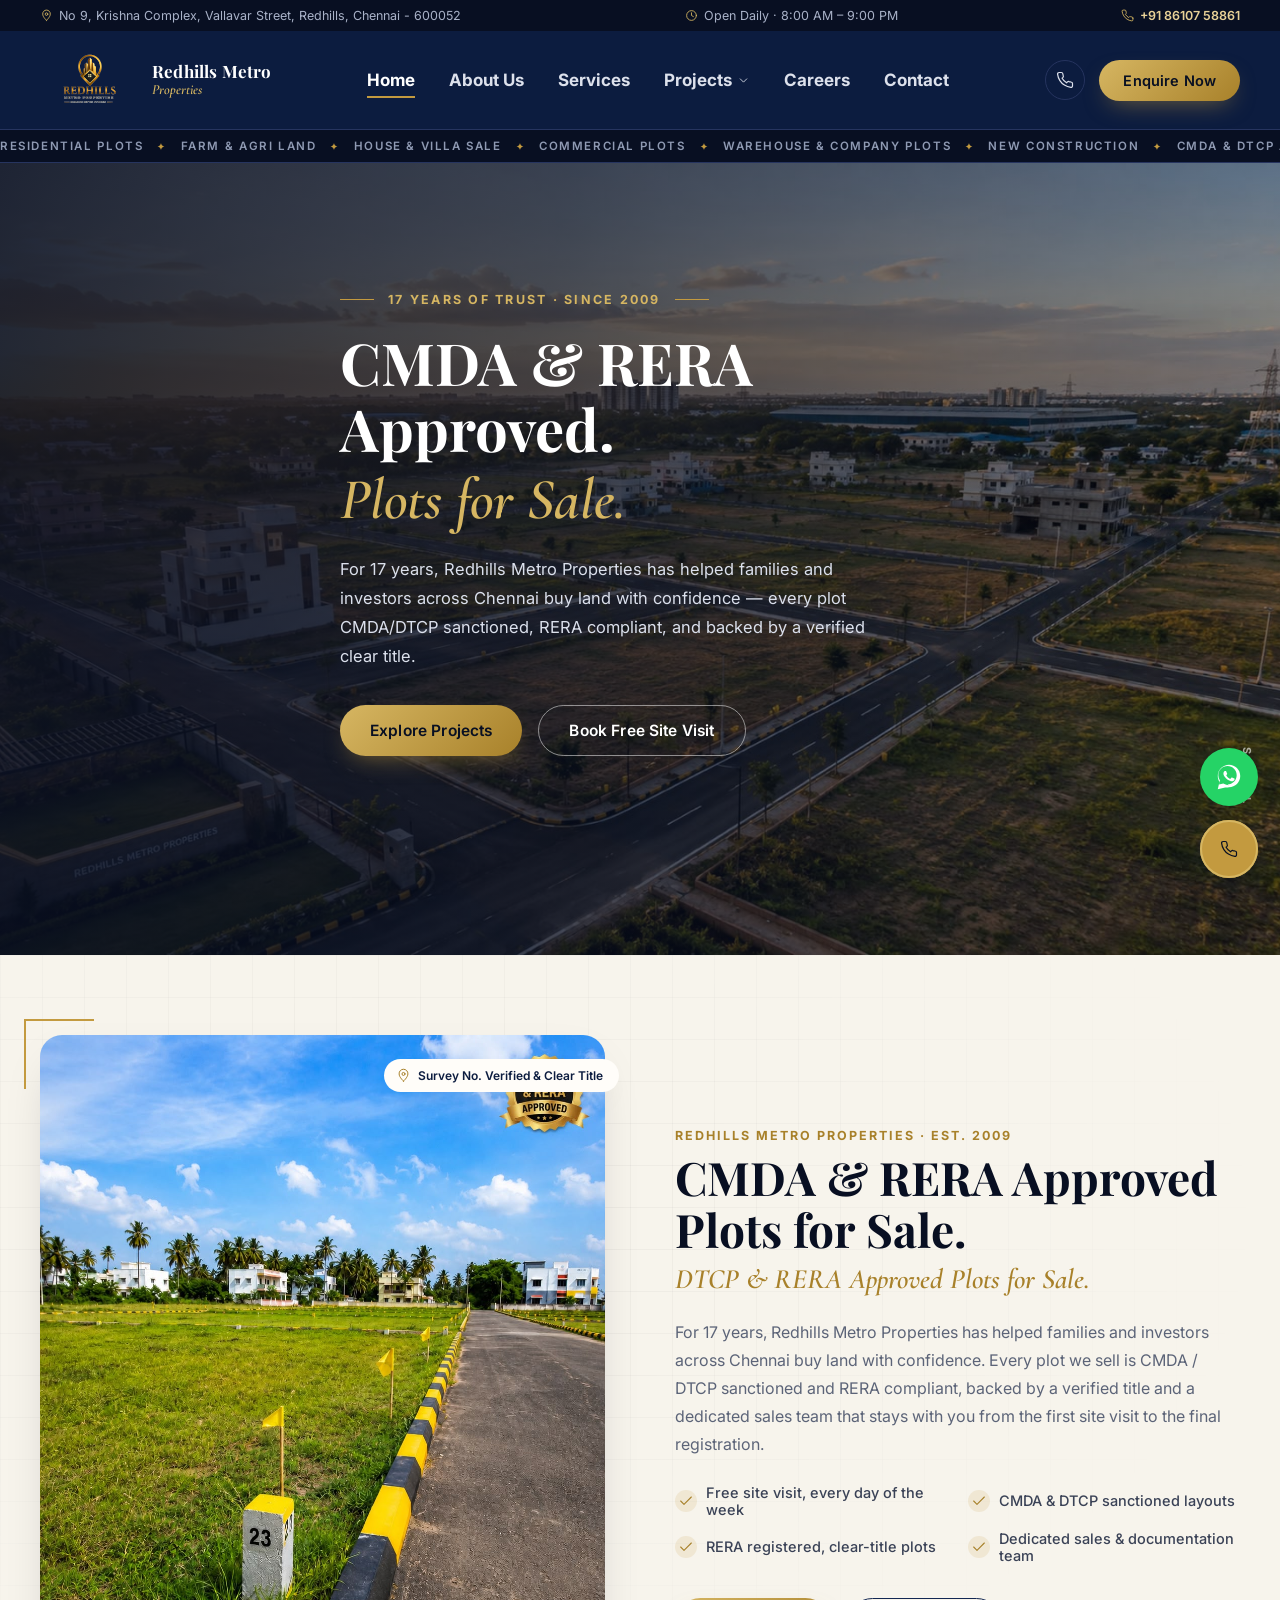
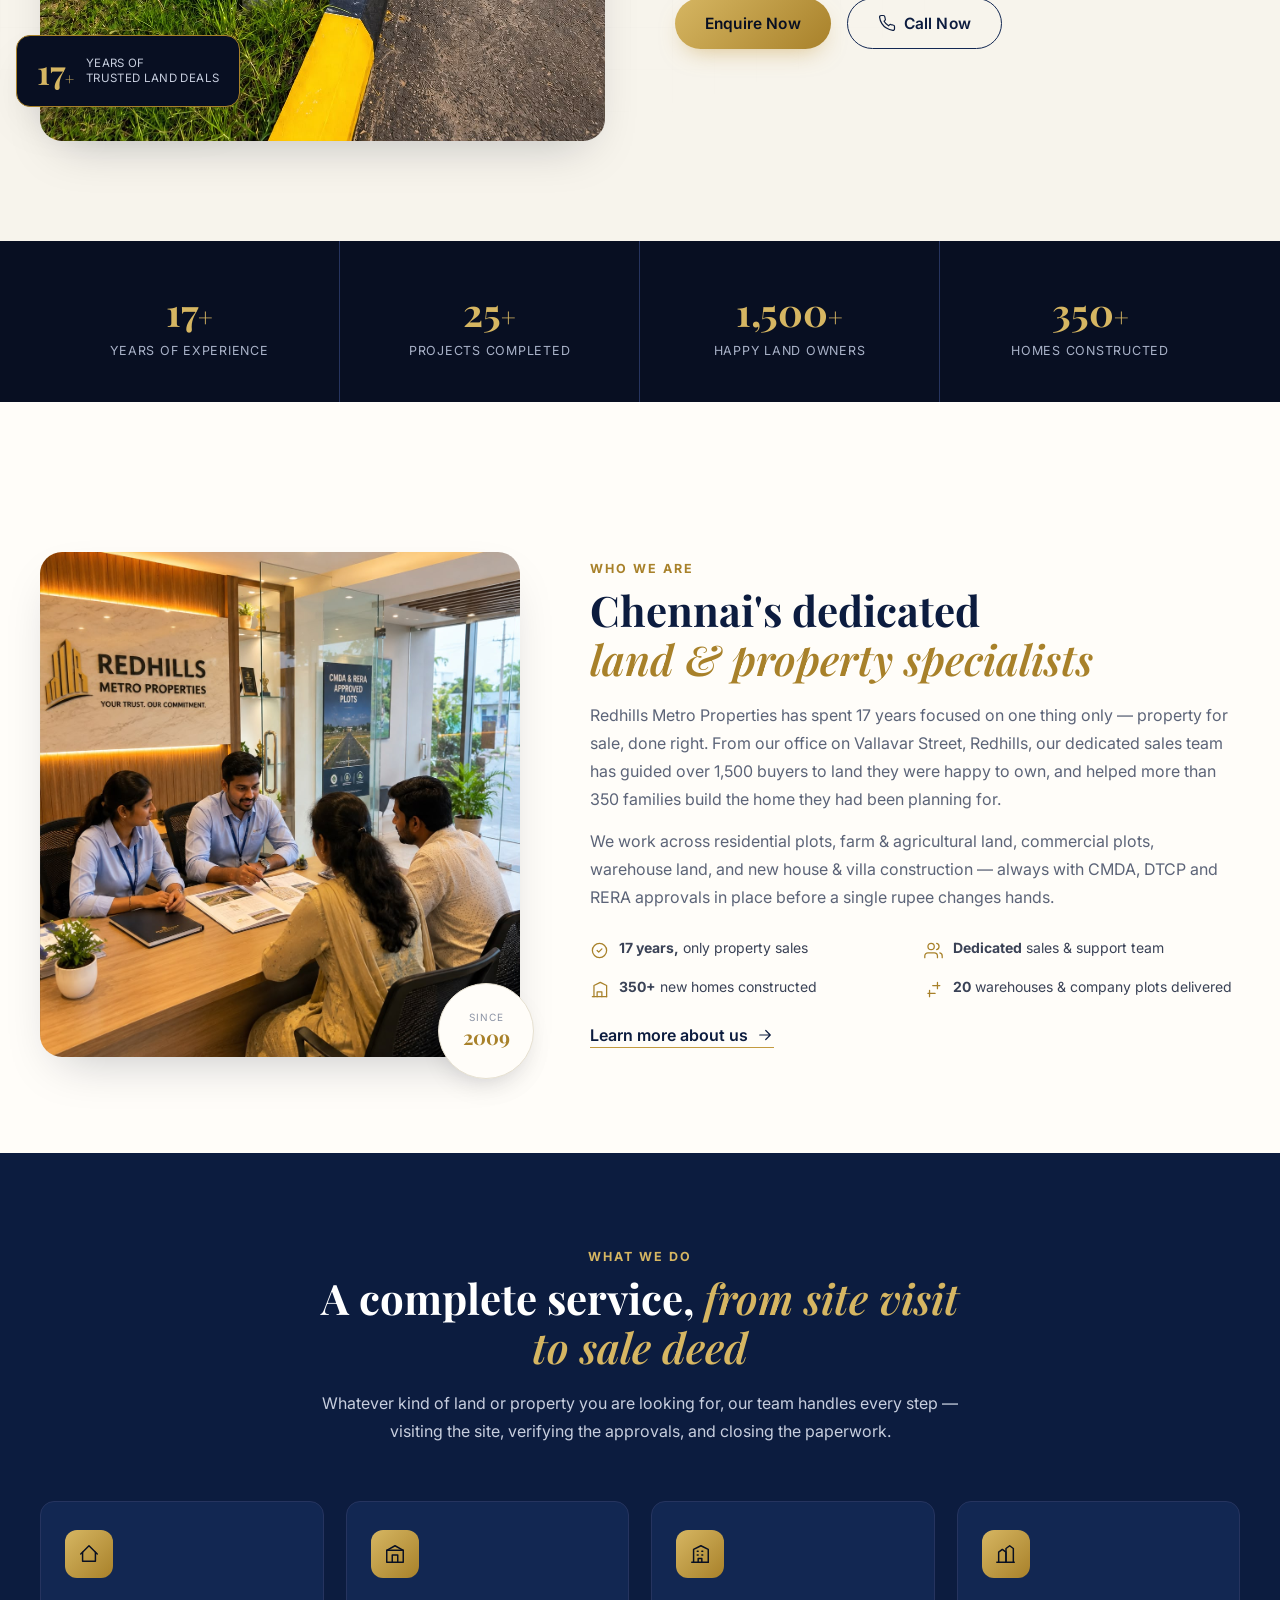
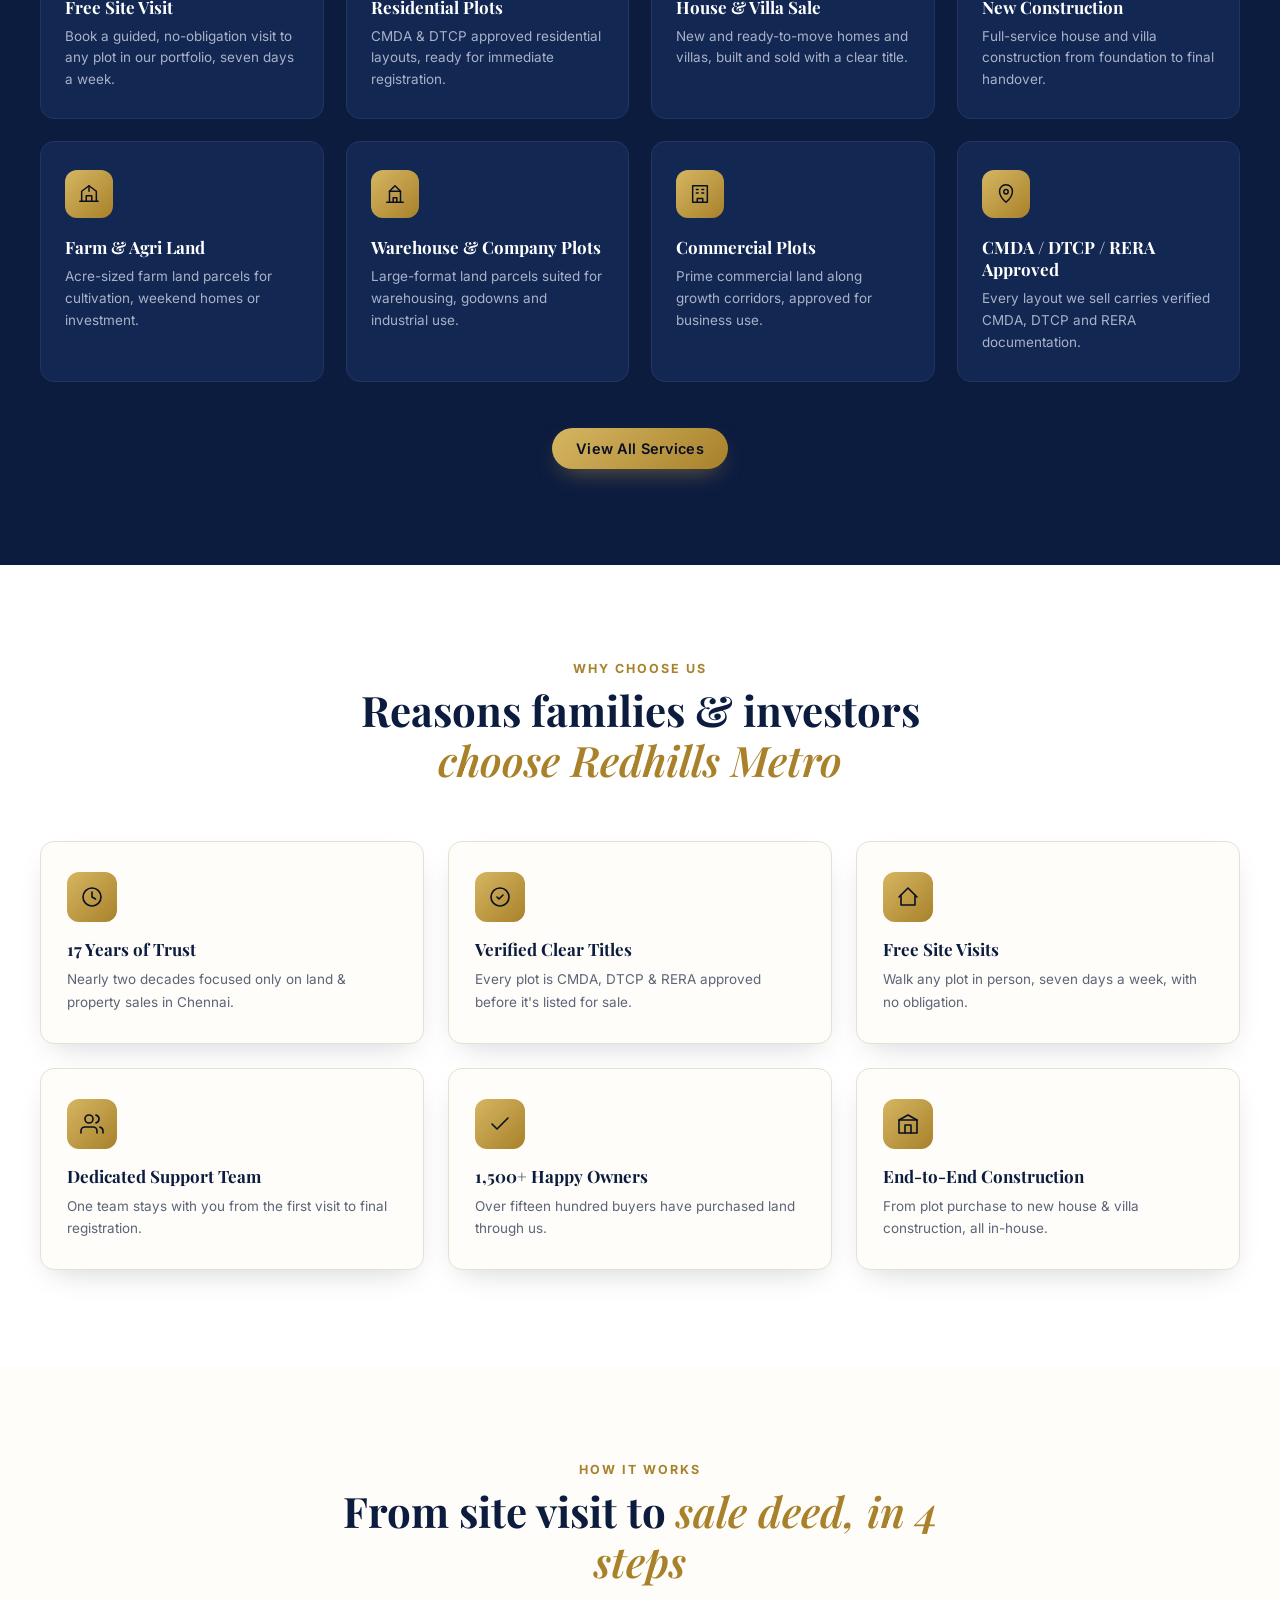
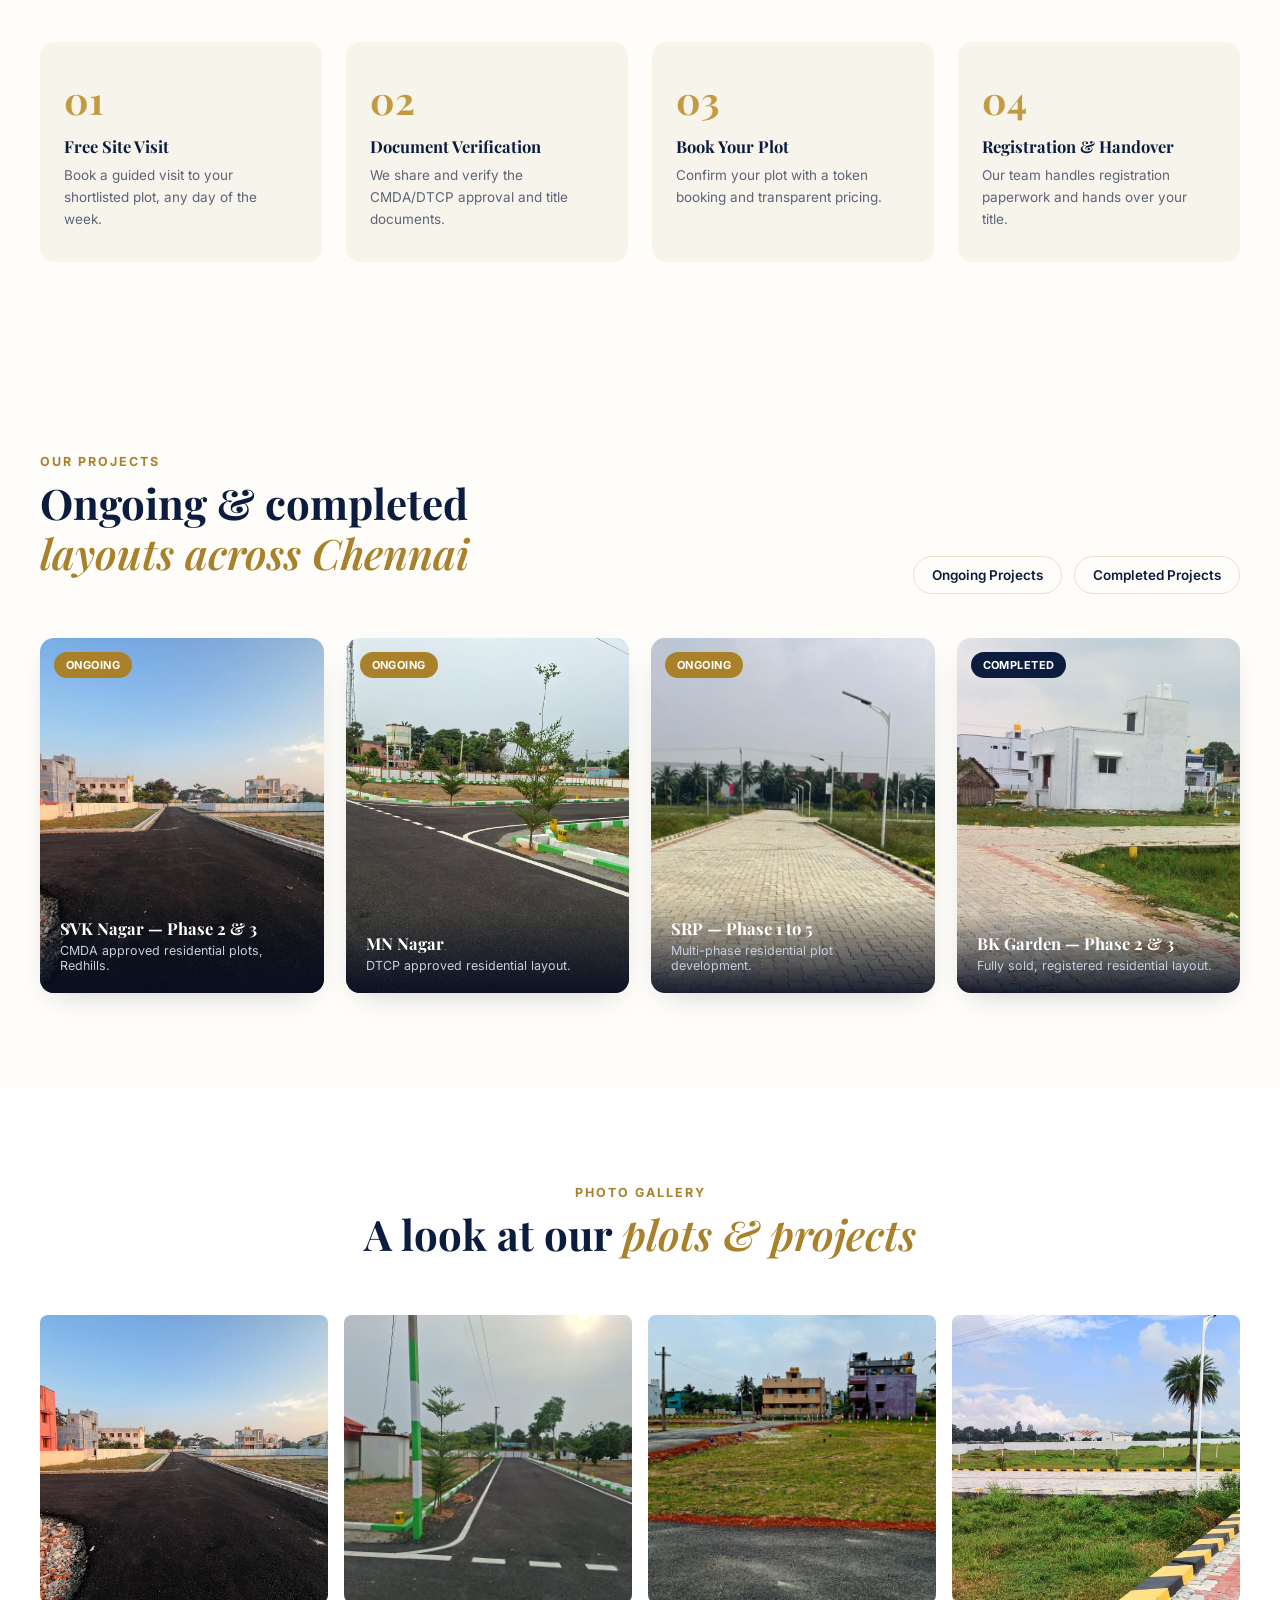
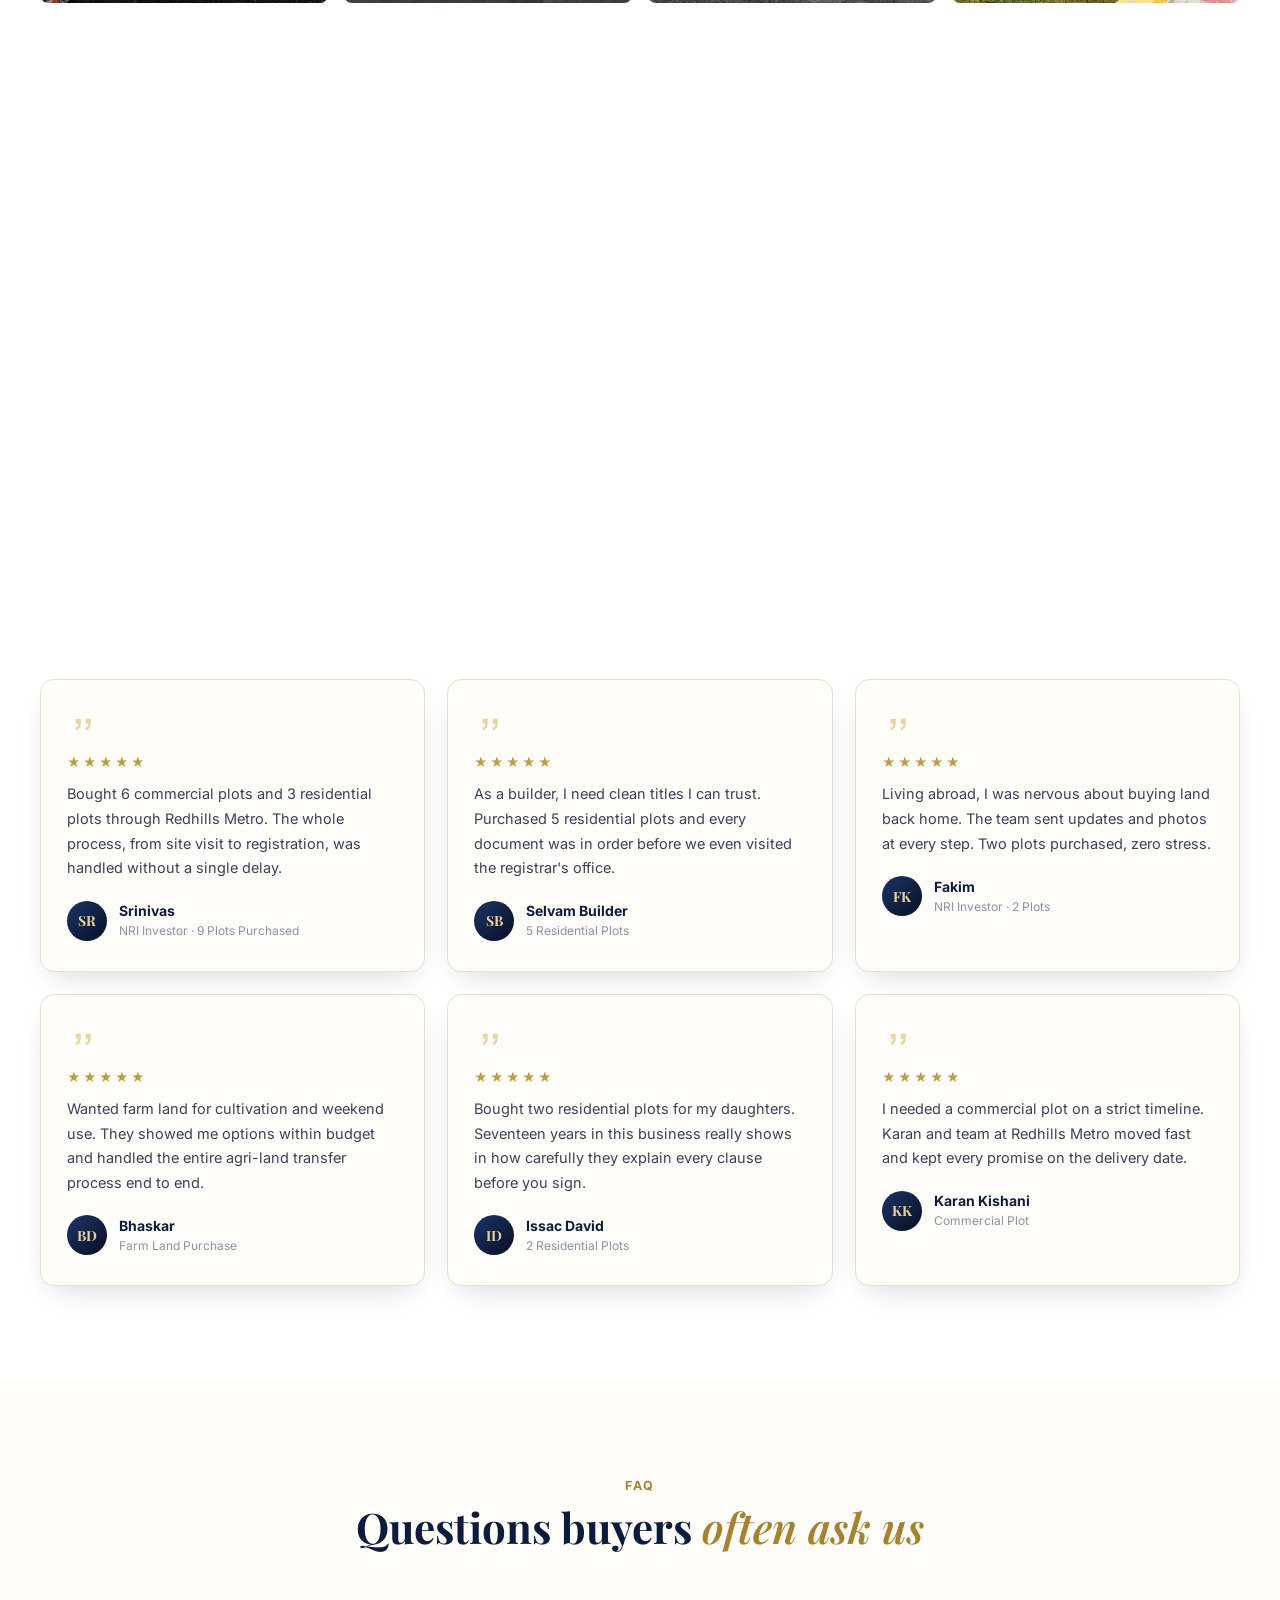
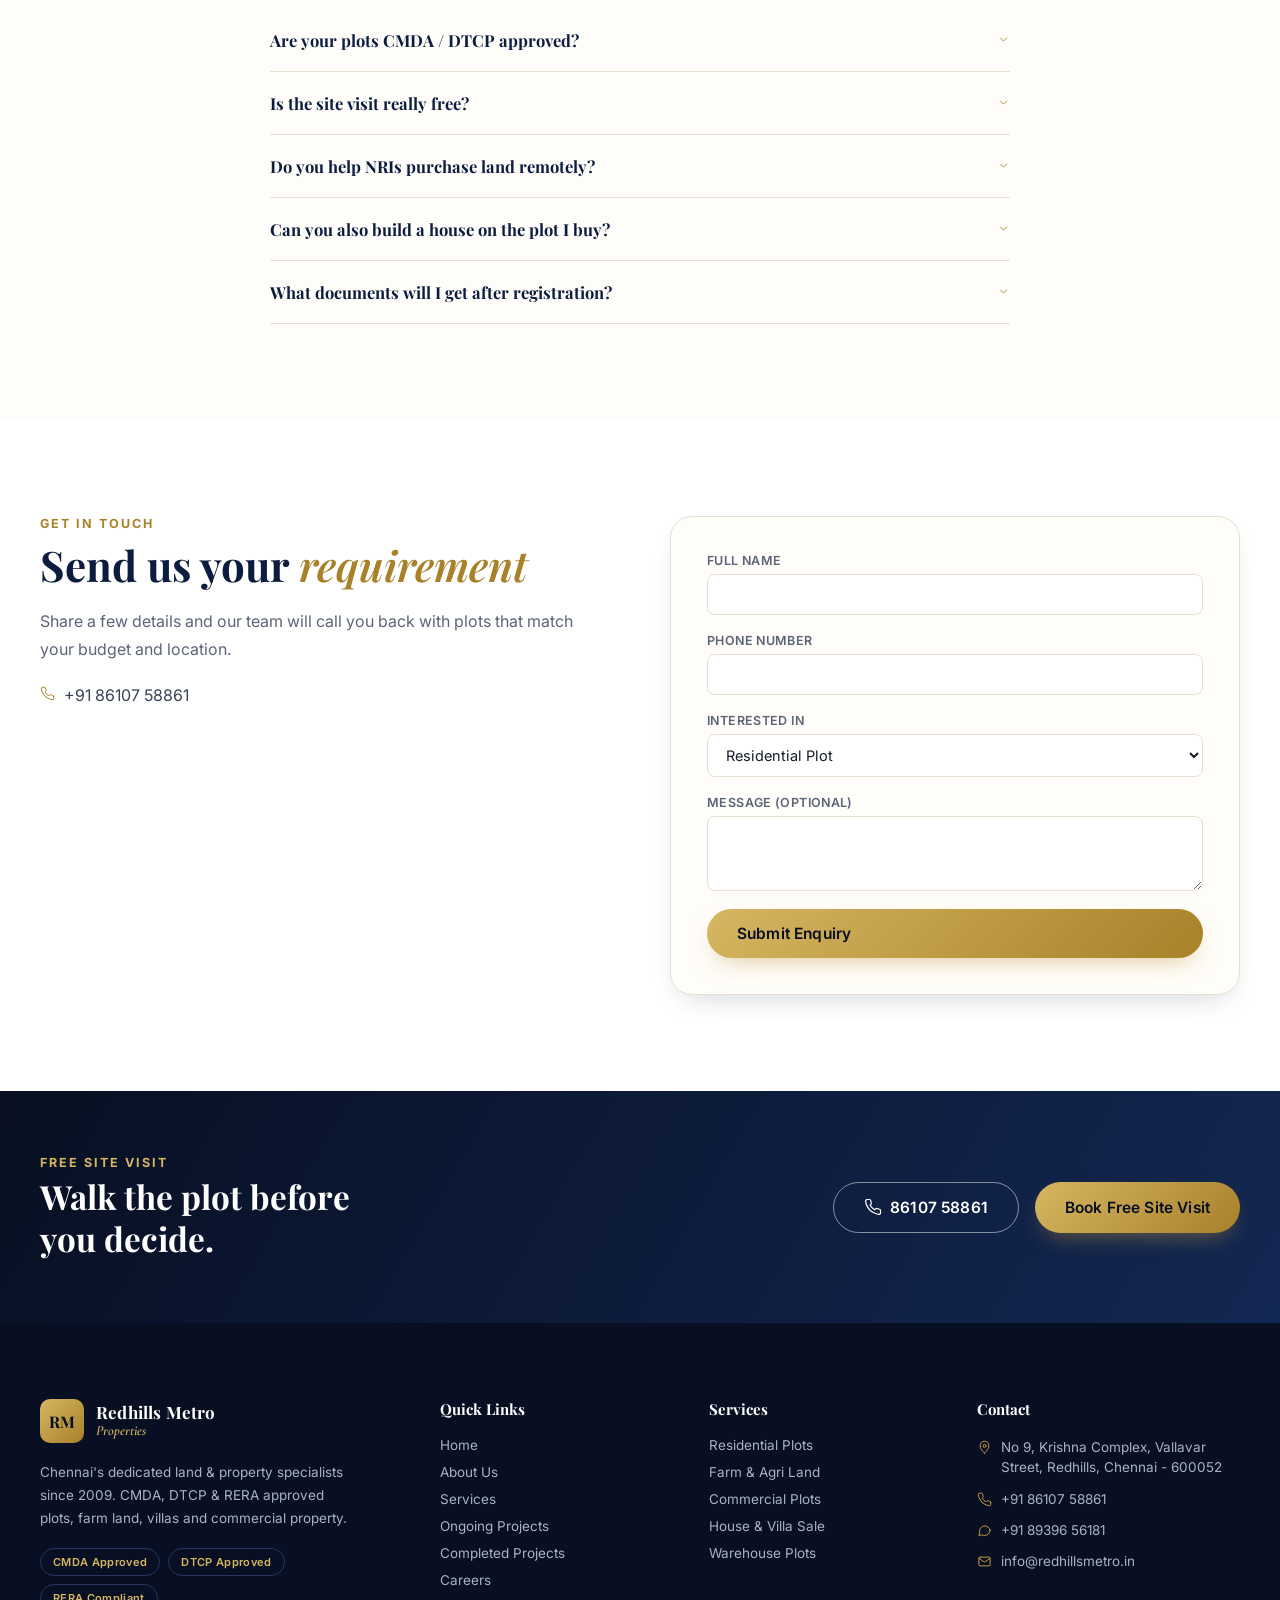
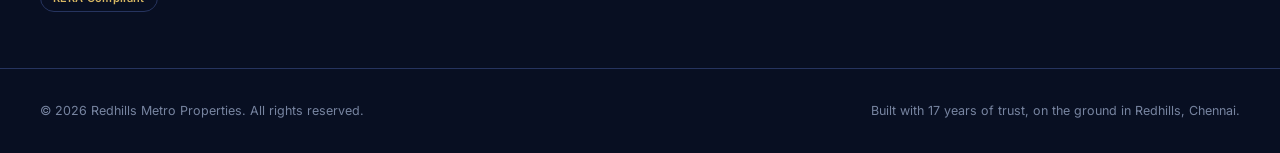
==== index.html @ 5ffaf77a "Add files via upload" ====
<!DOCTYPE html>
<html lang="en">
<head>
<meta charset="UTF-8">
<meta name="viewport" content="width=device-width, initial-scale=1.0">
<title>Redhills Metro Properties | CMDA &amp; RERA Approved Plots for Sale in Chennai</title>
<meta name="description" content="Redhills Metro Properties — 17 years of trusted CMDA &amp; DTCP approved, RERA compliant plots, farm land, villas and commercial properties across Chennai.">
<link rel="preconnect" href="https://fonts.googleapis.com">
<link rel="preconnect" href="https://fonts.gstatic.com" crossorigin>
<link href="https://fonts.googleapis.com/css2?family=Playfair+Display:ital,wght@0,600;0,700;1,500;1,600&family=Inter:wght@400;500;600;700&family=Cormorant+Garamond:ital,wght@0,600;1,500&display=swap" rel="stylesheet">
<link rel="stylesheet" href="css/style.css">
</head>
<body>

<!-- ================= PRE-HEADER STRIP ================= -->
<div class="topbar">
  <div class="topbar__inner">
    <div class="topbar__item">
      <svg viewBox="0 0 24 24" class="i"><path d="M12 21s-7-6.1-7-11.5A7 7 0 0 1 12 2a7 7 0 0 1 7 7.5C19 14.9 12 21 12 21z"/><circle cx="12" cy="9.5" r="2.4"/></svg>
      No 9, Krishna Complex, Vallavar Street, Redhills, Chennai&nbsp;-&nbsp;600052
    </div>
    <div class="topbar__item">
      <svg viewBox="0 0 24 24" class="i"><circle cx="12" cy="12" r="9"/><path d="M12 7v5l3.5 2"/></svg>
      Open Daily · 8:00 AM – 9:00 PM
    </div>
    <a class="topbar__item topbar__phone" href="tel:+918610758861">
      <svg viewBox="0 0 24 24" class="i"><path d="M22 16.9v3a2 2 0 0 1-2.2 2 19.8 19.8 0 0 1-8.6-3.1 19.5 19.5 0 0 1-6-6A19.8 19.8 0 0 1 2.1 4.2 2 2 0 0 1 4.1 2h3a2 2 0 0 1 2 1.7c.1.9.3 1.8.6 2.7a2 2 0 0 1-.4 2.1L8.1 9.7a16 16 0 0 0 6 6l1.2-1.2a2 2 0 0 1 2.1-.4c.9.3 1.8.5 2.7.6a2 2 0 0 1 1.9 2.2z"/></svg>
      +91 86107 58861
    </a>
  </div>
</div>

<!-- ================= HEADER ================= -->
<header class="header" id="siteHeader">
  <div class="header__inner">
    <a href="index.html" class="brand">
  <img src="images/logo.png" alt="Redhills Metro Properties" class="brand__logo">
  <span class="brand__text">
    <strong>Redhills Metro</strong>
    <em>Properties</em>
  </span>
</a>

    <nav class="nav" id="siteNav">
      <ul class="nav__list">
        <li><a href="index.html" class="is-active">Home</a></li>
        <li><a href="about.html">About Us</a></li>
        <li><a href="services.html">Services</a></li>
        <li class="nav__dropdown">
          <button class="nav__dropdown-btn" id="projectsBtn" aria-expanded="false">
            Projects
            <svg viewBox="0 0 24 24" class="i i--chevron"><path d="M6 9l6 6 6-6"/></svg>
          </button>
          <ul class="nav__dropdown-menu" id="projectsMenu">
            <li><a href="ongoingprojects.html"><span>Ongoing Projects</span><small>6 sites in progress</small></a></li>
            <li><a href="completedprojects.html"><span>Completed Projects</span><small>25 projects delivered</small></a></li>
          </ul>
        </li>
        <li><a href="careers.html">Careers</a></li>
        <li><a href="contact.html">Contact</a></li>
      </ul>
    </nav>

    <div class="header__cta">
      <a href="tel:+918610758861" class="icon-btn" aria-label="Call us">
        <svg viewBox="0 0 24 24" class="i"><path d="M22 16.9v3a2 2 0 0 1-2.2 2 19.8 19.8 0 0 1-8.6-3.1 19.5 19.5 0 0 1-6-6A19.8 19.8 0 0 1 2.1 4.2 2 2 0 0 1 4.1 2h3a2 2 0 0 1 2 1.7c.1.9.3 1.8.6 2.7a2 2 0 0 1-.4 2.1L8.1 9.7a16 16 0 0 0 6 6l1.2-1.2a2 2 0 0 1 2.1-.4c.9.3 1.8.5 2.7.6a2 2 0 0 1 1.9 2.2z"/></svg>
      </a>
      <a href="enquiry.html" class="btn btn--gold">Enquire Now</a>
      <button class="hamburger" id="hamburgerBtn" aria-label="Open menu" aria-expanded="false">
        <span></span><span></span><span></span>
      </button>
    </div>
  </div>

  <!-- Service marquee ticker -->
  <div class="ticker">
    <div class="ticker__track">
      <span>RESIDENTIAL PLOTS</span><span class="dot">✦</span>
      <span>FARM &amp; AGRI LAND</span><span class="dot">✦</span>
      <span>HOUSE &amp; VILLA SALE</span><span class="dot">✦</span>
      <span>COMMERCIAL PLOTS</span><span class="dot">✦</span>
      <span>WAREHOUSE &amp; COMPANY PLOTS</span><span class="dot">✦</span>
      <span>NEW CONSTRUCTION</span><span class="dot">✦</span>
      <span>CMDA &amp; DTCP APPROVED</span><span class="dot">✦</span>
      <span>RERA COMPLIANT</span><span class="dot">✦</span>
      <span>FREE SITE VISIT</span><span class="dot">✦</span>
      <!-- duplicate for seamless loop -->
      <span>RESIDENTIAL PLOTS</span><span class="dot">✦</span>
      <span>FARM &amp; AGRI LAND</span><span class="dot">✦</span>
      <span>HOUSE &amp; VILLA SALE</span><span class="dot">✦</span>
      <span>COMMERCIAL PLOTS</span><span class="dot">✦</span>
      <span>WAREHOUSE &amp; COMPANY PLOTS</span><span class="dot">✦</span>
      <span>NEW CONSTRUCTION</span><span class="dot">✦</span>
      <span>CMDA &amp; DTCP APPROVED</span><span class="dot">✦</span>
      <span>RERA COMPLIANT</span><span class="dot">✦</span>
      <span>FREE SITE VISIT</span><span class="dot">✦</span>
    </div>
  </div>
</header>

<!-- ================= HERO (full-bleed) ================= -->
<section class="hero-full">
  <div class="hero-full__bg" style="background-image:url('images/hero-building.jpg');"></div>
  <div class="hero-full__overlay"></div>

  <div class="hero-full__content reveal">
    <p class="hero-full__eyebrow"><span></span>17 Years of Trust · Since 2009<span></span></p>
    <h1 class="hero-full__title">CMDA &amp; RERA Approved.<br><em>Plots for Sale.</em></h1>
    <p class="hero-full__desc">
      For 17 years, Redhills Metro Properties has helped families and investors
      across Chennai buy land with confidence — every plot CMDA/DTCP sanctioned,
      RERA compliant, and backed by a verified clear title.
    </p>
    <div class="hero-full__actions">
      <a href="projects.html" class="btn btn--gold btn--lg">Explore Projects</a>
      <a href="enquiry.html" class="btn btn--outline-light btn--lg">Book Free Site Visit</a>
    </div>
  </div>

  <span class="hero-full__scroll">SCROLL</span>

  <!-- Floating stats bar -->

</section>

<!-- ================= HERO ================= -->
<section class="hero">
  <div class="hero__bg-grid" aria-hidden="true"></div>
  <div class="hero__inner">

    <div class="hero__media reveal">
      <div class="hero__frame-corner hero__frame-corner--tl" aria-hidden="true"></div>
      <div class="hero__image" style="background-image:url('images/hero-plot.jpg');"></div>
      <div class="hero__tag">
        <svg viewBox="0 0 24 24" class="i"><path d="M12 21s-7-6.1-7-11.5A7 7 0 0 1 12 2a7 7 0 0 1 7 7.5C19 14.9 12 21 12 21z"/><circle cx="12" cy="9.5" r="2.4"/></svg>
        Survey No. Verified &amp; Clear Title
      </div>
      <div class="hero__badge">
        <span class="hero__badge-num">17<small>+</small></span>
        <span class="hero__badge-label">Years of<br>Trusted Land Deals</span>
      </div>
    </div>

    <div class="hero__content reveal">
      <p class="eyebrow">Redhills Metro Properties · Est. 2009</p>
      <h1 class="hero__title">CMDA &amp; RERA Approved<br>Plots for Sale.</h1>
      <p class="hero__subtitle">DTCP &amp; RERA Approved Plots for Sale.</p>
      <p class="hero__desc">
        For 17 years, Redhills Metro Properties has helped families and investors across
        Chennai buy land with confidence. Every plot we sell is CMDA / DTCP sanctioned and
        RERA compliant, backed by a verified title and a dedicated sales team that stays
        with you from the first site visit to the final registration.
      </p>

      <ul class="hero__features">
        <li><svg viewBox="0 0 24 24" class="i"><path d="M20 6L9 17l-5-5"/></svg>Free site visit, every day of the week</li>
        <li><svg viewBox="0 0 24 24" class="i"><path d="M20 6L9 17l-5-5"/></svg>CMDA &amp; DTCP sanctioned layouts</li>
        <li><svg viewBox="0 0 24 24" class="i"><path d="M20 6L9 17l-5-5"/></svg>RERA registered, clear-title plots</li>
        <li><svg viewBox="0 0 24 24" class="i"><path d="M20 6L9 17l-5-5"/></svg>Dedicated sales &amp; documentation team</li>
      </ul>

      <div class="hero__actions">
        <a href="enquiry.html" class="btn btn--gold btn--lg">Enquire Now</a>
        <a href="tel:+918610758861" class="btn btn--outline btn--lg">
          <svg viewBox="0 0 24 24" class="i"><path d="M22 16.9v3a2 2 0 0 1-2.2 2 19.8 19.8 0 0 1-8.6-3.1 19.5 19.5 0 0 1-6-6A19.8 19.8 0 0 1 2.1 4.2 2 2 0 0 1 4.1 2h3a2 2 0 0 1 2 1.7c.1.9.3 1.8.6 2.7a2 2 0 0 1-.4 2.1L8.1 9.7a16 16 0 0 0 6 6l1.2-1.2a2 2 0 0 1 2.1-.4c.9.3 1.8.5 2.7.6a2 2 0 0 1 1.9 2.2z"/></svg>
          Call Now
        </a>
      </div>
    </div>
  </div>
</section>

<!-- ================= STATS STRIP ================= -->
<section class="stats reveal">
  <div class="stats__inner">
    <div class="stat">
      <span class="stat__num" data-count="17">0</span><span class="stat__plus">+</span>
      <span class="stat__label">Years of Experience</span>
    </div>
    <div class="stat">
      <span class="stat__num" data-count="25">0</span><span class="stat__plus">+</span>
      <span class="stat__label">Projects Completed</span>
    </div>
    <div class="stat">
      <span class="stat__num" data-count="1500">0</span><span class="stat__plus">+</span>
      <span class="stat__label">Happy Land Owners</span>
    </div>
    <div class="stat">
      <span class="stat__num" data-count="350">0</span><span class="stat__plus">+</span>
      <span class="stat__label">Homes Constructed</span>
    </div>
  </div>
</section>

<!-- ================= WHO WE ARE / OVERVIEW ================= -->
<section class="about section">
  <div class="about__inner">
    <div class="about__media reveal">
      <div class="about__image" style="background-image:url('images/about-office.jpg');"></div>
      <div class="about__since">
        <span>Since</span>
        <strong>2009</strong>
      </div>
    </div>
    <div class="about__content reveal">
      <p class="eyebrow">Who We Are</p>
      <h2 class="section__title">Chennai's dedicated<br><em>land &amp; property specialists</em></h2>
      <p class="section__text">
        Redhills Metro Properties has spent 17 years focused on one thing only —
        property for sale, done right. From our office on Vallavar Street, Redhills,
        our dedicated sales team has guided over 1,500 buyers to land they were happy
        to own, and helped more than 350 families build the home they had been
        planning for.
      </p>
      <p class="section__text">
        We work across residential plots, farm &amp; agricultural land, commercial
        plots, warehouse land, and new house &amp; villa construction — always with
        CMDA, DTCP and RERA approvals in place before a single rupee changes hands.
      </p>
      <div class="about__grid">
        <div class="about__point">
          <svg viewBox="0 0 24 24" class="i"><path d="M9 12l2 2 4-4"/><circle cx="12" cy="12" r="9"/></svg>
          <div><strong>17 years,</strong> only property sales</div>
        </div>
        <div class="about__point">
          <svg viewBox="0 0 24 24" class="i"><path d="M17 21v-2a4 4 0 0 0-4-4H5a4 4 0 0 0-4 4v2"/><circle cx="9" cy="7" r="4"/><path d="M23 21v-2a4 4 0 0 0-3-3.87"/><path d="M16 3.13a4 4 0 0 1 0 7.75"/></svg>
          <div><strong>Dedicated</strong> sales &amp; support team</div>
        </div>
        <div class="about__point">
          <svg viewBox="0 0 24 24" class="i"><path d="M3 21h18"/><path d="M5 21V7l8-4 8 4v14"/><path d="M9 21v-6h6v6"/></svg>
          <div><strong>350+</strong> new homes constructed</div>
        </div>
        <div class="about__point">
          <svg viewBox="0 0 24 24" class="i"><path d="M20 7h-9M14 17H5M17 3v8M7 13v8"/></svg>
          <div><strong>20</strong> warehouses &amp; company plots delivered</div>
        </div>
      </div>
      <a href="about.html" class="link-arrow">Learn more about us
        <svg viewBox="0 0 24 24" class="i"><path d="M5 12h14M13 6l6 6-6 6"/></svg>
      </a>
    </div>
  </div>
</section>

<!-- ================= SERVICES OVERVIEW ================= -->
<section class="services section section--dark">
  <div class="services__inner">
    <div class="section__head reveal">
      <p class="eyebrow eyebrow--light">What We Do</p>
      <h2 class="section__title section__title--light">A complete service, <em>from site visit to sale deed</em></h2>
      <p class="section__text section__text--light">
        Whatever kind of land or property you are looking for, our team handles every
        step — visiting the site, verifying the approvals, and closing the paperwork.
      </p>
    </div>

    <div class="services__grid">
      <div class="service-card reveal">
        <div class="service-card__icon"><svg viewBox="0 0 24 24" class="i"><path d="M3 12l9-9 9 9"/><path d="M5 10v10h14V10"/></svg></div>
        <h3>Free Site Visit</h3>
        <p>Book a guided, no-obligation visit to any plot in our portfolio, seven days a week.</p>
      </div>
      <div class="service-card reveal">
        <div class="service-card__icon"><svg viewBox="0 0 24 24" class="i"><rect x="3" y="8" width="18" height="13"/><path d="M9 21V13h6v8"/><path d="M3 8l9-5 9 5"/></svg></div>
        <h3>Residential Plots</h3>
        <p>CMDA &amp; DTCP approved residential layouts, ready for immediate registration.</p>
      </div>
      <div class="service-card reveal">
        <div class="service-card__icon"><svg viewBox="0 0 24 24" class="i"><path d="M3 21h18"/><path d="M5 21V7l8-4 8 4v14"/><path d="M9 9h1M9 13h1M14 9h1M14 13h1"/><path d="M10 21v-4h4v4"/></svg></div>
        <h3>House &amp; Villa Sale</h3>
        <p>New and ready-to-move homes and villas, built and sold with a clear title.</p>
      </div>
      <div class="service-card reveal">
        <div class="service-card__icon"><svg viewBox="0 0 24 24" class="i"><path d="M2 21h19"/><path d="M4 21V10l4-3 4 3v11"/><path d="M12 21V6l4-3 4 3v15"/></svg></div>
        <h3>New Construction</h3>
        <p>Full-service house and villa construction from foundation to final handover.</p>
      </div>
      <div class="service-card reveal">
        <div class="service-card__icon"><svg viewBox="0 0 24 24" class="i"><path d="M2 20h20"/><path d="M4 20V9l8-6 8 6v11"/><path d="M9 20v-6h6v6"/><path d="M12 3v6"/></svg></div>
        <h3>Farm &amp; Agri Land</h3>
        <p>Acre-sized farm land parcels for cultivation, weekend homes or investment.</p>
      </div>
      <div class="service-card reveal">
        <div class="service-card__icon"><svg viewBox="0 0 24 24" class="i"><path d="M3 21h18"/><path d="M6 21V9h12v12"/><path d="M6 9l6-6 6 6"/><path d="M10 21v-5h4v5"/></svg></div>
        <h3>Warehouse &amp; Company Plots</h3>
        <p>Large-format land parcels suited for warehousing, godowns and industrial use.</p>
      </div>
      <div class="service-card reveal">
        <div class="service-card__icon"><svg viewBox="0 0 24 24" class="i"><rect x="4" y="3" width="16" height="18"/><path d="M9 21v-4h6v4"/><path d="M8 7h2M14 7h2M8 11h2M14 11h2"/></svg></div>
        <h3>Commercial Plots</h3>
        <p>Prime commercial land along growth corridors, approved for business use.</p>
      </div>
      <div class="service-card reveal">
        <div class="service-card__icon"><svg viewBox="0 0 24 24" class="i"><path d="M12 21s-7-6.1-7-11.5A7 7 0 0 1 12 2a7 7 0 0 1 7 7.5C19 14.9 12 21 12 21z"/><circle cx="12" cy="9.5" r="2.4"/></svg></div>
        <h3>CMDA / DTCP / RERA Approved</h3>
        <p>Every layout we sell carries verified CMDA, DTCP and RERA documentation.</p>
      </div>
    </div>

    <div class="services__cta reveal">
      <a href="services.html" class="btn btn--gold">View All Services</a>
    </div>
  </div>
</section>

<section class="why section section--cream">
  <div class="section__head reveal">
    <p class="eyebrow">Why Choose Us</p>
    <h2 class="section__title">Reasons families &amp; investors <em>choose Redhills Metro</em></h2>
  </div>
  <div class="why__grid">
    <div class="why-card reveal">
      <div class="why-card__icon"><svg viewBox="0 0 24 24" class="i"><circle cx="12" cy="12" r="9"/><path d="M12 7v5l3.5 2"/></svg></div>
      <h3>17 Years of Trust</h3>
      <p>Nearly two decades focused only on land &amp; property sales in Chennai.</p>
    </div>
    <div class="why-card reveal">
      <div class="why-card__icon"><svg viewBox="0 0 24 24" class="i"><path d="M9 12l2 2 4-4"/><circle cx="12" cy="12" r="9"/></svg></div>
      <h3>Verified Clear Titles</h3>
      <p>Every plot is CMDA, DTCP &amp; RERA approved before it's listed for sale.</p>
    </div>
    <div class="why-card reveal">
      <div class="why-card__icon"><svg viewBox="0 0 24 24" class="i"><path d="M3 12l9-9 9 9"/><path d="M5 10v10h14V10"/></svg></div>
      <h3>Free Site Visits</h3>
      <p>Walk any plot in person, seven days a week, with no obligation.</p>
    </div>
    <div class="why-card reveal">
      <div class="why-card__icon"><svg viewBox="0 0 24 24" class="i"><path d="M17 21v-2a4 4 0 0 0-4-4H5a4 4 0 0 0-4 4v2"/><circle cx="9" cy="7" r="4"/><path d="M23 21v-2a4 4 0 0 0-3-3.87"/><path d="M16 3.13a4 4 0 0 1 0 7.75"/></svg></div>
      <h3>Dedicated Support Team</h3>
      <p>One team stays with you from the first visit to final registration.</p>
    </div>
    <div class="why-card reveal">
      <div class="why-card__icon"><svg viewBox="0 0 24 24" class="i"><path d="M20 6L9 17l-5-5"/></svg></div>
      <h3>1,500+ Happy Owners</h3>
      <p>Over fifteen hundred buyers have purchased land through us.</p>
    </div>
    <div class="why-card reveal">
      <div class="why-card__icon"><svg viewBox="0 0 24 24" class="i"><rect x="3" y="8" width="18" height="13"/><path d="M9 21V13h6v8"/><path d="M3 8l9-5 9 5"/></svg></div>
      <h3>End-to-End Construction</h3>
      <p>From plot purchase to new house &amp; villa construction, all in-house.</p>
    </div>
  </div>
</section>


<section class="process section">
  <div class="section__head reveal">
    <p class="eyebrow">How It Works</p>
    <h2 class="section__title">From site visit to <em>sale deed, in 4 steps</em></h2>
  </div>
  <div class="process__grid">
    <div class="process-step reveal">
      <span class="process-step__num">01</span>
      <h3>Free Site Visit</h3>
      <p>Book a guided visit to your shortlisted plot, any day of the week.</p>
    </div>
    <div class="process-step reveal">
      <span class="process-step__num">02</span>
      <h3>Document Verification</h3>
      <p>We share and verify the CMDA/DTCP approval and title documents.</p>
    </div>
    <div class="process-step reveal">
      <span class="process-step__num">03</span>
      <h3>Book Your Plot</h3>
      <p>Confirm your plot with a token booking and transparent pricing.</p>
    </div>
    <div class="process-step reveal">
      <span class="process-step__num">04</span>
      <h3>Registration &amp; Handover</h3>
      <p>Our team handles registration paperwork and hands over your title.</p>
    </div>
  </div>
</section>

<!-- ================= PROJECTS PREVIEW ================= -->
<section class="projects section">
  <div class="section__head section__head--split reveal">
    <div>
      <p class="eyebrow">Our Projects</p>
      <h2 class="section__title">Ongoing &amp; completed<br><em>layouts across Chennai</em></h2>
    </div>
    <div class="projects__tabs">
      <a href="projects.html#ongoing" class="projects__tab-link">Ongoing Projects</a>
      <a href="projects.html#completed" class="projects__tab-link">Completed Projects</a>
    </div>
  </div>

  <div class="projects__grid">
    <article class="project-card reveal">
      <div class="project-card__image" style="background-image:url('images/svk-nagar-2-a.jpeg');"></div>
      <span class="project-card__status project-card__status--ongoing">Ongoing</span>
      <div class="project-card__body">
        <h3>SVK Nagar — Phase 2 &amp; 3</h3>
        <p>CMDA approved residential plots, Redhills.</p>
      </div>
    </article>
    <article class="project-card reveal">
      <div class="project-card__image" style="background-image:url('images/mn-nagar-a.jpeg');"></div>
      <span class="project-card__status project-card__status--ongoing">Ongoing</span>
      <div class="project-card__body">
        <h3>MN Nagar</h3>
        <p>DTCP approved residential layout.</p>
      </div>
    </article>
    <article class="project-card reveal">
      <div class="project-card__image" style="background-image:url('images/srp-a.jpeg');"></div>
      <span class="project-card__status project-card__status--ongoing">Ongoing</span>
      <div class="project-card__body">
        <h3>SRP — Phase 1 to 5</h3>
        <p>Multi-phase residential plot development.</p>
      </div>
    </article>
    <article class="project-card reveal">
      <div class="project-card__image" style="background-image:url('images/bk-garden-1.jpeg');"></div>
      <span class="project-card__status project-card__status--completed">Completed</span>
      <div class="project-card__body">
        <h3>BK Garden — Phase 2 &amp; 3</h3>
        <p>Fully sold, registered residential layout.</p>
      </div>
    </article>
  </div>
</section>

<section class="gallery section section--cream">
  <div class="section__head reveal">
    <p class="eyebrow">Photo Gallery</p>
    <h2 class="section__title">A look at our <em>plots &amp; projects</em></h2>
  </div>
  <div class="gallery__grid" id="galleryGrid">
    <button class="gallery-item reveal" style="background-image:url('images/svk-nagar-2-a.jpeg');" data-full="images/gallery-1.jpg" aria-label="View image 1"></button>
    <button class="gallery-item reveal" style="background-image:url('images/mn-nagar-c.jpeg');" data-full="images/gallery-2.jpg" aria-label="View image 2"></button>
    <button class="gallery-item reveal" style="background-image:url('images/rajmano-2.jpeg');" data-full="images/gallery-3.jpg" aria-label="View image 3"></button>
    <button class="gallery-item reveal" style="background-image:url('images/commercials-mk-2.jpeg');" data-full="images/gallery-4.jpg" aria-label="View image 4"></button>
    <button class="gallery-item reveal" style="background-image:url('images/farmland-kk-c.jpeg');" data-full="images/gallery-5.jpg" aria-label="View image 5"></button>
    <button class="gallery-item reveal" style="background-image:url('images/kk-nagar-2.jpeg');" data-full="images/gallery-6.jpg" aria-label="View image 6"></button>
    <button class="gallery-item reveal" style="background-image:url('images/svk-nagar-3-a.jpeg');" data-full="images/gallery-7.jpg" aria-label="View image 7"></button>
    <button class="gallery-item reveal" style="background-image:url('images/mn-nagar-a.jpeg');" data-full="images/gallery-8.jpg" aria-label="View image 8"></button>
  </div>
</section>

<!-- Lightbox (put this once, right before </body>, e.g. next to .nav-backdrop) -->
<div class="lightbox" id="lightbox">
  <button class="lightbox__close" id="lightboxClose" aria-label="Close">&times;</button>
  <img src="" alt="" id="lightboxImg">
</div>

<!-- ================= TESTIMONIALS ================= -->
<section class="reviews section section--cream">
  <div class="section__head reveal">
    <p class="eyebrow">Client Reviews</p>
    <h2 class="section__title">What our land owners <em>say about us</em></h2>
  </div>

  <div class="reviews__grid">
    <div class="review-card reveal">
      <svg viewBox="0 0 24 24" class="review-card__quote"><path d="M7 7h4v4c0 3-2 5-4 5v-2c1 0 2-1 2-3H7V7zm8 0h4v4c0 3-2 5-4 5v-2c1 0 2-1 2-3h-2V7z"/></svg>
      <div class="review-card__stars">★★★★★</div>
      <p>Bought 6 commercial plots and 3 residential plots through Redhills Metro. The whole process, from site visit to registration, was handled without a single delay.</p>
      <div class="review-card__person">
        <span class="avatar">SR</span>
        <div><strong>Srinivas</strong><small>NRI Investor · 9 Plots Purchased</small></div>
      </div>
    </div>
    <div class="review-card reveal">
      <svg viewBox="0 0 24 24" class="review-card__quote"><path d="M7 7h4v4c0 3-2 5-4 5v-2c1 0 2-1 2-3H7V7zm8 0h4v4c0 3-2 5-4 5v-2c1 0 2-1 2-3h-2V7z"/></svg>
      <div class="review-card__stars">★★★★★</div>
      <p>As a builder, I need clean titles I can trust. Purchased 5 residential plots and every document was in order before we even visited the registrar's office.</p>
      <div class="review-card__person">
        <span class="avatar">SB</span>
        <div><strong>Selvam Builder</strong><small>5 Residential Plots</small></div>
      </div>
    </div>
    <div class="review-card reveal">
      <svg viewBox="0 0 24 24" class="review-card__quote"><path d="M7 7h4v4c0 3-2 5-4 5v-2c1 0 2-1 2-3H7V7zm8 0h4v4c0 3-2 5-4 5v-2c1 0 2-1 2-3h-2V7z"/></svg>
      <div class="review-card__stars">★★★★★</div>
      <p>Living abroad, I was nervous about buying land back home. The team sent updates and photos at every step. Two plots purchased, zero stress.</p>
      <div class="review-card__person">
        <span class="avatar">FK</span>
        <div><strong>Fakim</strong><small>NRI Investor · 2 Plots</small></div>
      </div>
    </div>
    <div class="review-card reveal">
      <svg viewBox="0 0 24 24" class="review-card__quote"><path d="M7 7h4v4c0 3-2 5-4 5v-2c1 0 2-1 2-3H7V7zm8 0h4v4c0 3-2 5-4 5v-2c1 0 2-1 2-3h-2V7z"/></svg>
      <div class="review-card__stars">★★★★★</div>
      <p>Wanted farm land for cultivation and weekend use. They showed me options within budget and handled the entire agri-land transfer process end to end.</p>
      <div class="review-card__person">
        <span class="avatar">BD</span>
        <div><strong>Bhaskar</strong><small>Farm Land Purchase</small></div>
      </div>
    </div>
    <div class="review-card reveal">
      <svg viewBox="0 0 24 24" class="review-card__quote"><path d="M7 7h4v4c0 3-2 5-4 5v-2c1 0 2-1 2-3H7V7zm8 0h4v4c0 3-2 5-4 5v-2c1 0 2-1 2-3h-2V7z"/></svg>
      <div class="review-card__stars">★★★★★</div>
      <p>Bought two residential plots for my daughters. Seventeen years in this business really shows in how carefully they explain every clause before you sign.</p>
      <div class="review-card__person">
        <span class="avatar">ID</span>
        <div><strong>Issac David</strong><small>2 Residential Plots</small></div>
      </div>
    </div>
    <div class="review-card reveal">
      <svg viewBox="0 0 24 24" class="review-card__quote"><path d="M7 7h4v4c0 3-2 5-4 5v-2c1 0 2-1 2-3H7V7zm8 0h4v4c0 3-2 5-4 5v-2c1 0 2-1 2-3h-2V7z"/></svg>
      <div class="review-card__stars">★★★★★</div>
      <p>I needed a commercial plot on a strict timeline. Karan and team at Redhills Metro moved fast and kept every promise on the delivery date.</p>
      <div class="review-card__person">
        <span class="avatar">KK</span>
        <div><strong>Karan Kishani</strong><small>Commercial Plot</small></div>
      </div>
    </div>
  </div>
</section>

<section class="faq section">
  <div class="section__head reveal">
    <p class="eyebrow">FAQ</p>
    <h2 class="section__title">Questions buyers <em>often ask us</em></h2>
  </div>
  <div class="faq__list" id="faqList">
    <div class="faq-item reveal">
      <button class="faq-item__q" aria-expanded="false">
        Are your plots CMDA / DTCP approved?
        <svg viewBox="0 0 24 24" class="i i--chevron"><path d="M6 9l6 6 6-6"/></svg>
      </button>
      <div class="faq-item__a"><p>Yes, every plot we sell carries valid CMDA or DTCP approval along with RERA registration, verified before it's listed.</p></div>
    </div>
    <div class="faq-item reveal">
      <button class="faq-item__q" aria-expanded="false">
        Is the site visit really free?
        <svg viewBox="0 0 24 24" class="i i--chevron"><path d="M6 9l6 6 6-6"/></svg>
      </button>
      <div class="faq-item__a"><p>Yes. Site visits are free and can be booked any day between 8:00 AM and 9:00 PM, seven days a week.</p></div>
    </div>
    <div class="faq-item reveal">
      <button class="faq-item__q" aria-expanded="false">
        Do you help NRIs purchase land remotely?
        <svg viewBox="0 0 24 24" class="i i--chevron"><path d="M6 9l6 6 6-6"/></svg>
      </button>
      <div class="faq-item__a"><p>Yes, we regularly assist NRI buyers with document handling, updates and site photos throughout the process.</p></div>
    </div>
    <div class="faq-item reveal">
      <button class="faq-item__q" aria-expanded="false">
        Can you also build a house on the plot I buy?
        <svg viewBox="0 0 24 24" class="i i--chevron"><path d="M6 9l6 6 6-6"/></svg>
      </button>
      <div class="faq-item__a"><p>Yes, our team offers full house and villa construction services, from foundation to final handover.</p></div>
    </div>
    <div class="faq-item reveal">
      <button class="faq-item__q" aria-expanded="false">
        What documents will I get after registration?
        <svg viewBox="0 0 24 24" class="i i--chevron"><path d="M6 9l6 6 6-6"/></svg>
      </button>
      <div class="faq-item__a"><p>You'll receive the registered sale deed, patta transfer documents, and copies of all approval certificates.</p></div>
    </div>
  </div>
</section>


<section class="enquiry-section section section--cream" id="enquireHome">
  <div class="enquiry__inner">
    <div class="enquiry__intro reveal">
      <p class="eyebrow">Get In Touch</p>
      <h2 class="section__title">Send us your <em>requirement</em></h2>
      <p class="section__text">Share a few details and our team will call you back with plots that match your budget and location.</p>
      <ul class="footer__contact" style="margin-top:20px; color:var(--ink-700);">
        <li>
          <svg viewBox="0 0 24 24" class="i" style="color:var(--gold-600);"><path d="M22 16.9v3a2 2 0 0 1-2.2 2 19.8 19.8 0 0 1-8.6-3.1 19.5 19.5 0 0 1-6-6A19.8 19.8 0 0 1 2.1 4.2 2 2 0 0 1 4.1 2h3a2 2 0 0 1 2 1.7c.1.9.3 1.8.6 2.7a2 2 0 0 1-.4 2.1L8.1 9.7a16 16 0 0 0 6 6l1.2-1.2a2 2 0 0 1 2.1-.4c.9.3 1.8.5 2.7.6a2 2 0 0 1 1.9 2.2z"/></svg>
          <a href="tel:+918610758861">+91 86107 58861</a>
        </li>
      </ul>
    </div>

    <form class="enquiry__form reveal"
      action="https://formsubmit.co/redhillsmetroproperties@gmail.com"
      method="POST">

    <!-- Disable Captcha -->
    <input type="hidden" name="_captcha" value="false">

    <!-- Redirect after successful submission -->
    <input type="hidden" name="_next" value="thankyou.html">

    <div class="form__row">
        <label for="enqName">Full Name</label>
        <input type="text" id="enqName" name="Name" required>
    </div>

    <div class="form__row">
        <label for="enqPhone">Phone Number</label>
        <input type="tel" id="enqPhone" name="Phone" required>
    </div>

    <div class="form__row">
        <label for="enqInterest">Interested In</label>
        <select id="enqInterest" name="Interest">
            <option>Residential Plot</option>
            <option>Farm / Agri Land</option>
            <option>Commercial Plot</option>
            <option>House &amp; Villa</option>
            <option>Warehouse / Company Plot</option>
        </select>
    </div>

    <div class="form__row">
        <label for="enqMessage">Message (Optional)</label>
        <textarea id="enqMessage" name="Message" rows="3"></textarea>
    </div>

    <button type="submit" class="btn btn--gold btn--lg">
        Submit Enquiry
    </button>

</form>
  </div>
</section>

<!-- ================= CTA BANNER ================= -->
<section class="cta-band reveal">
  <div class="cta-band__inner">
    <div>
      <p class="eyebrow eyebrow--light">Free Site Visit</p>
      <h2>Walk the plot before<br>you decide.</h2>
    </div>
    <div class="cta-band__actions">
      <a href="tel:+918610758861" class="btn btn--outline-light btn--lg">
        <svg viewBox="0 0 24 24" class="i"><path d="M22 16.9v3a2 2 0 0 1-2.2 2 19.8 19.8 0 0 1-8.6-3.1 19.5 19.5 0 0 1-6-6A19.8 19.8 0 0 1 2.1 4.2 2 2 0 0 1 4.1 2h3a2 2 0 0 1 2 1.7c.1.9.3 1.8.6 2.7a2 2 0 0 1-.4 2.1L8.1 9.7a16 16 0 0 0 6 6l1.2-1.2a2 2 0 0 1 2.1-.4c.9.3 1.8.5 2.7.6a2 2 0 0 1 1.9 2.2z"/></svg>
        86107 58861
      </a>
      <a href="enquiry.html" class="btn btn--gold btn--lg">Book Free Site Visit</a>
    </div>
  </div>
</section>

<!-- ================= FOOTER ================= -->
<footer class="footer">
  <div class="footer__inner">
    <div class="footer__col footer__col--brand">
      <a href="index.html" class="brand brand--footer">
        <span class="brand__mark">RM</span>
        <span class="brand__text">
          <strong>Redhills Metro</strong>
          <em>Properties</em>
        </span>
      </a>
      <p>Chennai's dedicated land &amp; property specialists since 2009. CMDA, DTCP &amp; RERA approved plots, farm land, villas and commercial property.</p>
      <div class="footer__badges">
        <span>CMDA Approved</span>
        <span>DTCP Approved</span>
        <span>RERA Compliant</span>
      </div>
    </div>

    <div class="footer__col">
      <h4>Quick Links</h4>
      <ul>
        <li><a href="index.html">Home</a></li>
        <li><a href="about.html">About Us</a></li>
        <li><a href="services.html">Services</a></li>
        <li><a href="projects.html#ongoing">Ongoing Projects</a></li>
        <li><a href="projects.html#completed">Completed Projects</a></li>
        <li><a href="careers.html">Careers</a></li>
      </ul>
    </div>

    <div class="footer__col">
      <h4>Services</h4>
      <ul>
        <li><a href="services.html">Residential Plots</a></li>
        <li><a href="services.html">Farm &amp; Agri Land</a></li>
        <li><a href="services.html">Commercial Plots</a></li>
        <li><a href="services.html">House &amp; Villa Sale</a></li>
        <li><a href="services.html">Warehouse Plots</a></li>
      </ul>
    </div>

    <div class="footer__col">
      <h4>Contact</h4>
      <ul class="footer__contact">
        <li>
          <svg viewBox="0 0 24 24" class="i"><path d="M12 21s-7-6.1-7-11.5A7 7 0 0 1 12 2a7 7 0 0 1 7 7.5C19 14.9 12 21 12 21z"/><circle cx="12" cy="9.5" r="2.4"/></svg>
          No 9, Krishna Complex, Vallavar Street, Redhills, Chennai - 600052
        </li>
        <li>
          <svg viewBox="0 0 24 24" class="i"><path d="M22 16.9v3a2 2 0 0 1-2.2 2 19.8 19.8 0 0 1-8.6-3.1 19.5 19.5 0 0 1-6-6A19.8 19.8 0 0 1 2.1 4.2 2 2 0 0 1 4.1 2h3a2 2 0 0 1 2 1.7c.1.9.3 1.8.6 2.7a2 2 0 0 1-.4 2.1L8.1 9.7a16 16 0 0 0 6 6l1.2-1.2a2 2 0 0 1 2.1-.4c.9.3 1.8.5 2.7.6a2 2 0 0 1 1.9 2.2z"/></svg>
          <a href="tel:+918610758861">+91 86107 58861</a>
        </li>
        <li>
          <svg viewBox="0 0 24 24" class="i"><path d="M21 11.5a8.4 8.4 0 0 1-8.9 8.4 8.5 8.5 0 0 1-4-1L3 20l1.2-5A8.4 8.4 0 1 1 21 11.5z"/></svg>
          <a href="tel:+918939656181">+91 89396 56181</a>
        </li>
        <li>
          <svg viewBox="0 0 24 24" class="i"><rect x="3" y="5" width="18" height="14" rx="2"/><path d="M3 7l9 6 9-6"/></svg>
          info@redhillsmetro.in
        </li>
      </ul>
    </div>
  </div>

  <div class="footer__bottom">
    <p>&copy; <span id="year"></span> Redhills Metro Properties. All rights reserved.</p>
    <p>Built with 17 years of trust, on the ground in Redhills, Chennai.</p>
  </div>
</footer>

<!-- ================= FLOATING BUTTONS ================= -->
<div class="floaters">
  <a href="https://wa.me/918610758861?text=Hi%2C%20I%27m%20interested%20in%20your%20plots%20for%20sale."
     class="floater floater--whatsapp" target="_blank" rel="noopener" aria-label="Chat on WhatsApp">
    <svg viewBox="0 0 32 32" class="i"><path d="M16.02 3C9.4 3 4.02 8.38 4.02 15c0 2.24.62 4.4 1.78 6.3L4 29l7.9-1.75A11.96 11.96 0 0 0 16.02 27C22.64 27 28 21.62 28 15S22.64 3 16.02 3zm0 21.8c-1.98 0-3.9-.53-5.58-1.53l-.4-.24-4.68 1.04 1.02-4.56-.26-.42a9.7 9.7 0 0 1-1.5-5.09c0-5.4 4.4-9.8 9.8-9.8 5.4 0 9.78 4.4 9.78 9.8 0 5.4-4.38 9.8-9.78 9.8zm5.36-7.34c-.29-.15-1.74-.86-2.01-.96-.27-.1-.47-.15-.66.15-.2.29-.76.96-.93 1.16-.17.2-.34.22-.63.07-.29-.15-1.24-.46-2.36-1.47-.87-.78-1.46-1.74-1.63-2.03-.17-.29-.02-.45.13-.6.13-.13.29-.34.44-.51.15-.17.2-.29.29-.49.1-.2.05-.37-.02-.51-.07-.15-.66-1.6-.91-2.18-.24-.58-.48-.5-.66-.5h-.56c-.2 0-.51.07-.78.37-.27.29-1.02 1-1.02 2.44s1.05 2.83 1.19 3.03c.15.2 2.06 3.15 5 4.41.7.3 1.24.48 1.67.61.7.22 1.34.19 1.84.12.56-.08 1.74-.71 1.99-1.4.24-.68.24-1.27.17-1.4-.07-.12-.27-.2-.56-.34z"/></svg>
  </a>
  <a href="tel:+918610758861" class="floater floater--call" aria-label="Call now">
    <svg viewBox="0 0 24 24" class="i"><path d="M22 16.9v3a2 2 0 0 1-2.2 2 19.8 19.8 0 0 1-8.6-3.1 19.5 19.5 0 0 1-6-6A19.8 19.8 0 0 1 2.1 4.2 2 2 0 0 1 4.1 2h3a2 2 0 0 1 2 1.7c.1.9.3 1.8.6 2.7a2 2 0 0 1-.4 2.1L8.1 9.7a16 16 0 0 0 6 6l1.2-1.2a2 2 0 0 1 2.1-.4c.9.3 1.8.5 2.7.6a2 2 0 0 1 1.9 2.2z"/></svg>
    <span class="floater__ping"></span>
  </a>
</div>

<!-- Mobile nav overlay backdrop -->
<div class="nav-backdrop" id="navBackdrop"></div>

<script src="js/script.js"></script>
</body>
</html>
---- css/style.css ----
/* =========================================================
   REDHILLS METRO PROPERTIES — DESIGN TOKENS
   ========================================================= */
:root{
  --navy-950:#080f22;
  --navy-900:#0c1c3f;
  --navy-800:#122752;
  --navy-700:#1a3568;
  --navy-600:#254586;

  --gold-600:#a8812a;
  --gold-500:#c39a3f;
  --gold-400:#d6b662;
  --gold-300:#e8d197;

  --cream:#f7f4ec;
  --paper:#fffdf9;
  --ink-900:#171d2c;
  --ink-700:#3a4256;
  --ink-600:#5c6478;
  --ink-400:#8b93a5;
  --line:#e6e0d0;
  --line-dark:#26345f;

  --serif:'Playfair Display', Georgia, serif;
  --accent-serif:'Cormorant Garamond', Georgia, serif;
  --sans:'Inter', -apple-system, BlinkMacSystemFont, 'Segoe UI', sans-serif;

  --shadow-soft: 0 20px 50px -20px rgba(8,15,34,.25);
  --shadow-card: 0 12px 30px -14px rgba(8,15,34,.22);
  --radius-lg: 22px;
  --radius-md: 14px;
  --radius-sm: 8px;
}

*,*::before,*::after{box-sizing:border-box;}
html{scroll-behavior:smooth;}
body{
  margin:0;
  font-family:var(--sans);
  color:var(--ink-900);
  background:var(--paper);
  -webkit-font-smoothing:antialiased;
  overflow-x:hidden;
}
img{max-width:100%;display:block;}
a{color:inherit;text-decoration:none;}
ul{list-style:none;margin:0;padding:0;}
button{font:inherit;cursor:pointer;background:none;border:none;color:inherit;}
.i{width:18px;height:18px;fill:none;stroke:currentColor;stroke-width:1.6;stroke-linecap:round;stroke-linejoin:round;flex-shrink:0;}

@media (prefers-reduced-motion: reduce){
  *{animation-duration:.01ms !important; animation-iteration-count:1 !important; transition-duration:.01ms !important; scroll-behavior:auto !important;}
}

/* Focus visibility */
a:focus-visible, button:focus-visible{
  outline:2px solid var(--gold-500);
  outline-offset:3px;
  border-radius:4px;
}

.section{padding:96px 0;}
.section--dark{background:var(--navy-900); color:#fff;}
.section--cream{background:white}
.section__head{max-width:640px; margin:0 auto 56px; text-align:center;}
.section__head--split{max-width:none; text-align:left; display:flex; align-items:flex-end; justify-content:space-between; gap:24px; flex-wrap:wrap; padding:0 40px; margin-bottom:44px;}
.section__title{font-family:var(--serif); font-size:clamp(28px,3.4vw,42px); line-height:1.18; font-weight:700; margin:10px 0 16px; color:var(--navy-900);}
.section__title em{font-style:italic; font-weight:600; color:var(--gold-600);}
.section__title--light{color:#fff;}
.section__title--light em{color:var(--gold-400);}
.section__text{font-size:16px; line-height:1.75; color:var(--ink-600); margin:0 0 14px;}
.section__text--light{color:#c7cede;}

.eyebrow{
  font-family:var(--sans);
  font-size:12.5px;
  font-weight:700;
  letter-spacing:.16em;
  text-transform:uppercase;
  color:var(--gold-600);
  margin:0 0 4px;
}
.eyebrow--light{color:var(--gold-400);}

/* =========================================================
   BUTTONS
   ========================================================= */
.btn{
  display:inline-flex; align-items:center; gap:8px;
  padding:12px 24px;
  border-radius:999px;
  font-weight:600;
  font-size:14.5px;
  letter-spacing:.01em;
  transition:transform .25s ease, box-shadow .25s ease, background .25s ease, color .25s ease;
  white-space:nowrap;
}
.btn--lg{padding:15px 30px; font-size:15.5px;}
.btn--gold{
  background:linear-gradient(135deg, var(--gold-400), var(--gold-600));
  color:var(--navy-950);
  box-shadow:0 10px 24px -10px rgba(195,154,63,.6);
}
.btn--gold:hover{transform:translateY(-2px); box-shadow:0 14px 28px -10px rgba(195,154,63,.75);}
.btn--outline{
  border:1.5px solid var(--navy-800);
  color:var(--navy-900);
}
.btn--outline:hover{background:var(--navy-900); color:#fff;}
.btn--outline-light{
  border:1.5px solid rgba(255,255,255,.5);
  color:#fff;
}
.btn--outline-light:hover{background:rgba(255,255,255,.12);}

.link-arrow{
  display:inline-flex; align-items:center; gap:8px;
  font-weight:600; color:var(--navy-900);
  padding-bottom:2px; border-bottom:1.5px solid var(--gold-500);
}
.link-arrow .i{transition:transform .25s ease;}
.link-arrow:hover .i{transform:translateX(4px);}

/* =========================================================
   TOPBAR
   ========================================================= */
.topbar{
  background:var(--navy-950);
  color:#a9b2c8;
  font-size:12.5px;
}
.topbar__inner{
  max-width:1320px; margin:0 auto; padding:8px 40px;
  display:flex; align-items:center; justify-content:space-between; gap:20px;
  flex-wrap:wrap;
}
.topbar__item{display:flex; align-items:center; gap:6px;}
.topbar__item .i{width:13px; height:13px; color:var(--gold-400);}
.topbar__phone{color:var(--gold-300); font-weight:600;}

/* =========================================================
   HEADER
   ========================================================= */
.header{
  position:sticky; top:0; z-index:100;
  background:var(--navy-900);
  border-bottom:1px solid var(--line-dark);
}
.header__inner{
  max-width:1320px; margin:0 auto; padding:14px 40px;
  display:flex; align-items:center; justify-content:space-between; gap:24px;
}

.brand{display:flex; align-items:center; gap:12px;}
.brand__mark{
  width:44px; height:44px; border-radius:10px;
  background:linear-gradient(135deg, var(--gold-400), var(--gold-600));
  color:var(--navy-950);
  font-family:var(--serif); font-weight:700; font-size:16px;
  display:flex; align-items:center; justify-content:center;
  flex-shrink:0;
}
.brand__text{display:flex; flex-direction:column; line-height:1.15;}
.brand__text strong{font-family:var(--serif); font-size:17px; color:#fff; font-weight:700; letter-spacing:.01em;}
.brand__text em{font-style:italic; font-family:var(--accent-serif); font-size:14px; color:var(--gold-400); font-weight:600;}

.nav__list{display:flex; align-items:center; gap:34px;}
.nav__list > li > a, .nav__dropdown-btn{
  font-size:17px; font-weight:700; color:#dde1ec;
  display:flex; align-items:center; gap:5px;
  padding:8px 0; position:relative;
}
.nav__list > li > a::after{
  content:""; position:absolute; left:0; right:0; bottom:0; height:2px;
  background:var(--gold-500); transform:scaleX(0); transform-origin:left;
  transition:transform .25s ease;
}
.nav__list > li > a:hover::after, .nav__list > li > a.is-active::after{transform:scaleX(1);}
.nav__list > li > a.is-active, .nav__list > li > a:hover, .nav__dropdown-btn:hover{color:#fff;}

.nav__dropdown{position:relative;}
.i--chevron{width:13px; height:13px; transition:transform .25s ease;}
.nav__dropdown-btn[aria-expanded="true"] .i--chevron{transform:rotate(180deg);}

.nav__dropdown-menu{
  position:absolute; top:calc(100% + 14px); left:50%; transform:translateX(-50%) translateY(6px);
  background:var(--paper); border-radius:var(--radius-md); overflow:hidden;
  width:250px; box-shadow:var(--shadow-soft);
  opacity:0; visibility:hidden; transition:opacity .22s ease, transform .22s ease, visibility .22s ease;
}
.nav__dropdown-menu::before{
  content:""; position:absolute; top:-6px; left:50%; transform:translateX(-50%) rotate(45deg);
  width:12px; height:12px; background:var(--paper);
}
.nav__dropdown.is-open .nav__dropdown-menu{opacity:1; visibility:visible; transform:translateX(-50%) translateY(0);}
.nav__dropdown-menu li a{
  display:flex; flex-direction:column; gap:2px;
  padding:14px 18px; color:var(--navy-900); border-bottom:1px solid var(--line);
}
.nav__dropdown-menu li:last-child a{border-bottom:none;}
.nav__dropdown-menu li a span{font-weight:700; font-size:16.5px;}
.nav__dropdown-menu li a small{color:var(--ink-400); font-size:12px;}
.nav__dropdown-menu li a:hover{background:var(--cream);}

.header__cta{display:flex; align-items:center; gap:14px;}
.icon-btn{
  width:40px; height:40px; border-radius:50%;
  border:1px solid var(--line-dark);
  display:flex; align-items:center; justify-content:center;
  color:#dde1ec;
  transition:background .2s ease, border-color .2s ease;
}
.icon-btn:hover{background:var(--navy-800); border-color:var(--gold-500);}

.hamburger{display:none; flex-direction:column; justify-content:center; gap:5px; width:30px; height:30px;}
.hamburger span{display:block; width:100%; height:2px; background:#fff; border-radius:2px; transition:transform .3s ease, opacity .3s ease;}
.hamburger[aria-expanded="true"] span:nth-child(1){transform:translateY(7px) rotate(45deg);}
.hamburger[aria-expanded="true"] span:nth-child(2){opacity:0;}
.hamburger[aria-expanded="true"] span:nth-child(3){transform:translateY(-7px) rotate(-45deg);}

/* Ticker */
.ticker{
  background:var(--navy-950); border-top:1px solid var(--line-dark);
  overflow:hidden; padding:9px 0;
}
.ticker__track{
  display:flex; align-items:center; gap:14px; width:max-content;
  animation:ticker 32s linear infinite;
}
.ticker__track span{
  font-size:11.5px; font-weight:600; letter-spacing:.14em; color:#8f9ab3; white-space:nowrap;
}
.ticker__track .dot{color:var(--gold-500); font-size:9px;}
@keyframes ticker{
  from{transform:translateX(0);}
  to{transform:translateX(-50%);}
}

/* =========================================================
   MOBILE NAV
   ========================================================= */
.nav-backdrop{
  position:fixed; inset:0; background:rgba(8,15,34,.55); z-index:98;
  opacity:0; visibility:hidden; transition:opacity .3s ease, visibility .3s ease;
}
.nav-backdrop.is-visible{opacity:1; visibility:visible;}

@media (max-width: 980px){
  .topbar{display:none;}
  .hamburger{display:flex;}
  .nav{
    position:fixed; top:0; right:0; height:100vh; width:min(320px,84vw);
    background:var(--navy-950); z-index:99; padding:100px 28px 40px;
    transform:translateX(100%); transition:transform .35s ease;
    overflow-y:auto;
  }
  .nav.is-open{transform:translateX(0);}
  .nav__list{flex-direction:column; align-items:flex-start; gap:6px; width:100%;}
  .nav__list > li{width:100%;}
  .nav__list > li > a, .nav__dropdown-btn{width:100%; padding:13px 0; justify-content:space-between; border-bottom:1px solid var(--line-dark);}
  .nav__dropdown-menu{
    position:static; transform:none; width:100%; box-shadow:none; background:var(--navy-800);
    max-height:0; opacity:1; visibility:visible; overflow:hidden; transition:max-height .3s ease;
    border-radius:var(--radius-sm); margin-top:6px;
  }
  .nav__dropdown-menu::before{display:none;}
  .nav__dropdown.is-open .nav__dropdown-menu{max-height:220px;}
  .nav__dropdown-menu li a{color:#fff; border-bottom:1px solid var(--line-dark);}
  .nav__dropdown-menu li a small{color:#8f9ab3;}
  .header__cta .icon-btn{display:none;}
  .header__cta .btn--gold{padding:10px 18px; font-size:13.5px;}
}

/* =========================================================
   HERO
   ========================================================= */
.hero{
  position:relative; background:var(--cream);
  padding:80px 0 100px;
  overflow:hidden;
}
.hero__bg-grid{
  position:absolute; inset:0;
  background-image:
    linear-gradient(rgba(23,29,44,.05) 1px, transparent 1px),
    linear-gradient(90deg, rgba(23,29,44,.05) 1px, transparent 1px);
  background-size:42px 42px;
  mask-image:radial-gradient(ellipse 70% 60% at 30% 30%, black, transparent);
  pointer-events:none;
}
.hero__inner{
  max-width:1320px; margin:0 auto; padding:0 40px;
  display:grid; grid-template-columns:1fr 1fr; gap:70px; align-items:center;
  position:relative;
}

.hero__media{position:relative;}
.hero__frame-corner{
  position:absolute; top:-16px; left:-16px; width:70px; height:70px;
  border-top:2px solid var(--gold-500); border-left:2px solid var(--gold-500);
  z-index:2;
}
.hero__image{
  width:100%; aspect-ratio:4/5; border-radius:var(--radius-lg);
  background-color:var(--navy-800);
  background-image:linear-gradient(160deg, var(--navy-700), var(--navy-950));
  background-size:cover; background-position:center;
  box-shadow:var(--shadow-soft);
}
.hero__tag{
  position:absolute; top:24px; right:-14px;
  background:var(--paper); border-radius:999px; padding:9px 16px 9px 12px;
  display:flex; align-items:center; gap:7px;
  font-size:12px; font-weight:600; color:var(--navy-900);
  box-shadow:var(--shadow-card);
}
.hero__tag .i{width:15px; height:15px; color:var(--gold-600);}
.hero__badge{
  position:absolute; left:-24px; bottom:34px;
  background:var(--navy-950); color:#fff; border-radius:var(--radius-md);
  padding:18px 20px; display:flex; align-items:center; gap:12px;
  box-shadow:var(--shadow-soft);
  border:1px solid var(--gold-600);
}
.hero__badge-num{font-family:var(--serif); font-size:34px; font-weight:700; color:var(--gold-400); line-height:1;}
.hero__badge-num small{font-size:16px;}
.hero__badge-label{font-size:11.5px; line-height:1.3; letter-spacing:.03em; text-transform:uppercase; color:#c7cede;}

.hero__title{
  font-family:var(--serif); font-weight:700;
  font-size:clamp(32px, 3.6vw, 48px); line-height:1.14; color:var(--navy-950);
  margin:8px 0 6px;
}
.hero__subtitle{
  font-family:var(--accent-serif); font-style:italic; font-weight:600;
  font-size:clamp(20px,2.2vw,28px); color:var(--gold-600); margin:0 0 22px;
}
.hero__desc{font-size:16px; line-height:1.75; color:var(--ink-600); max-width:560px; margin-bottom:26px;}

.hero__features{display:grid; grid-template-columns:1fr 1fr; gap:12px 20px; margin-bottom:34px;}
.hero__features li{display:flex; align-items:center; gap:9px; font-size:14.5px; font-weight:500; color:var(--ink-700);}
.hero__features .i{width:16px; height:16px; color:var(--gold-600); background:rgba(195,154,63,.14); border-radius:50%; padding:3px; box-sizing:content-box;}

.hero__actions{display:flex; gap:16px; flex-wrap:wrap;}

@media (max-width: 980px){
  .hero__inner{grid-template-columns:1fr; gap:60px;}
  .hero__badge{left:16px;}
  .hero__features{grid-template-columns:1fr;}
}

/* =========================================================
   STATS STRIP
   ========================================================= */
.stats{background:var(--navy-950); padding:0;}
.stats__inner{
  max-width:1320px; margin:0 auto; padding:0 40px;
  display:grid; grid-template-columns:repeat(4,1fr);
}
.stat{
  padding:44px 20px; text-align:center; border-right:1px solid var(--line-dark);
}
.stat:last-child{border-right:none;}
.stat__num{font-family:var(--serif); font-size:clamp(30px,3vw,44px); font-weight:700; color:var(--gold-400);}
.stat__plus{font-family:var(--serif); font-size:clamp(20px,2vw,28px); font-weight:700; color:var(--gold-400);}
.stat__label{display:block; margin-top:6px; font-size:12.5px; letter-spacing:.06em; text-transform:uppercase; color:#a9b2c8;}
@media (max-width: 760px){
  .stats__inner{grid-template-columns:1fr 1fr;}
  .stat{border-bottom:1px solid var(--line-dark);}
}

/* =========================================================
   ABOUT
   ========================================================= */
.about__inner{
  max-width:1320px; margin:0 auto; padding:0 40px;
  display:grid; grid-template-columns:.85fr 1.15fr; gap:70px; align-items:center;
}
.about__media{position:relative;}
.about__image{
  width:100%; aspect-ratio:1/1.05; border-radius:var(--radius-lg);
  background-color:var(--navy-800);
  background-image:linear-gradient(160deg, var(--navy-700), var(--gold-600) 140%);
  background-size:cover; background-position:center;
  box-shadow:var(--shadow-soft);
}
.about__since{
  position:absolute; bottom:-22px; right:-14px;
  background:var(--paper); border-radius:50%; width:96px; height:96px;
  display:flex; flex-direction:column; align-items:center; justify-content:center;
  box-shadow:var(--shadow-card); border:1px solid var(--line);
}
.about__since span{font-size:10px; letter-spacing:.1em; text-transform:uppercase; color:var(--ink-400);}
.about__since strong{font-family:var(--serif); font-size:20px; color:var(--gold-600);}

.about__grid{display:grid; grid-template-columns:1fr 1fr; gap:18px; margin:28px 0 26px;}
.about__point{display:flex; align-items:flex-start; gap:10px; font-size:14px; color:var(--ink-700);}
.about__point .i{width:19px; height:19px; color:var(--gold-600); margin-top:2px;}
@media (max-width: 980px){
  .about__inner{grid-template-columns:1fr; gap:70px;}
  .about__grid{grid-template-columns:1fr;}
}

/* =========================================================
   SERVICES
   ========================================================= */
.services__inner{max-width:1320px; margin:0 auto; padding:0 40px;}
.services__grid{
  display:grid; grid-template-columns:repeat(4, 1fr); gap:22px;
}
.service-card{
  background:var(--navy-800); border:1px solid var(--line-dark); border-radius:var(--radius-md);
  padding:28px 24px; transition:transform .25s ease, border-color .25s ease, background .25s ease;
}
.service-card:hover{transform:translateY(-6px); border-color:var(--gold-500); background:var(--navy-700);}
.service-card__icon{
  width:48px; height:48px; border-radius:12px;
  background:linear-gradient(135deg, var(--gold-400), var(--gold-600));
  display:flex; align-items:center; justify-content:center; margin-bottom:18px;
}
.service-card__icon .i{color:var(--navy-950); width:22px; height:22px;}
.service-card h3{font-family:var(--serif); font-size:17px; font-weight:700; margin:0 0 8px; color:#fff;}
.service-card p{font-size:13.5px; line-height:1.6; color:#a9b2c8; margin:0;}
.services__cta{text-align:center; margin-top:46px;}
@media (max-width: 980px){ .services__grid{grid-template-columns:1fr 1fr;} }
@media (max-width: 560px){ .services__grid{grid-template-columns:1fr;} }

/* =========================================================
   PROJECTS
   ========================================================= */
.projects__tabs{display:flex; gap:12px; flex-wrap:wrap;}
.projects__tab-link{
  padding:10px 18px; border-radius:999px; border:1.5px solid var(--line);
  font-size:13.5px; font-weight:600; color:var(--navy-900);
  transition:background .2s ease, color .2s ease, border-color .2s ease;
}
.projects__tab-link:hover{background:var(--navy-900); color:#fff; border-color:var(--navy-900);}

.projects__grid{
  max-width:1320px; margin:0 auto; padding:0 40px;
  display:grid; grid-template-columns:repeat(4,1fr); gap:22px;
}
.project-card{
  position:relative; border-radius:var(--radius-md); overflow:hidden;
  box-shadow:var(--shadow-card);
  transition:transform .3s ease;
}
.project-card:hover{transform:translateY(-6px);}
.project-card__image{
  width:100%; aspect-ratio:4/5;
  background-color:var(--navy-800);
  background-image:linear-gradient(200deg, var(--navy-700), var(--navy-950));
  background-size:cover; background-position:center;
}
.project-card__status{
  position:absolute; top:14px; left:14px;
  font-size:11px; font-weight:700; letter-spacing:.04em; text-transform:uppercase;
  padding:6px 12px; border-radius:999px; color:#fff;
}
.project-card__status--ongoing{background:var(--gold-600);}
.project-card__status--completed{background:var(--navy-900);}
.project-card__body{
  position:absolute; left:0; right:0; bottom:0; padding:20px;
  background:linear-gradient(0deg, rgba(8,15,34,.92), rgba(8,15,34,0));
  color:#fff;
}
.project-card__body h3{font-family:var(--serif); font-size:16.5px; margin:0 0 4px;}
.project-card__body p{font-size:12.5px; color:#c7cede; margin:0;}
@media (max-width: 980px){ .projects__grid{grid-template-columns:1fr 1fr;} }
@media (max-width: 560px){ .projects__grid{grid-template-columns:1fr;} }

/* =========================================================
   REVIEWS
   ========================================================= */
.reviews__grid{
  max-width:1320px; margin:0 auto; padding:0 40px;
  display:grid; grid-template-columns:repeat(3,1fr); gap:22px;
}
.review-card{
  background:var(--paper); border:1px solid var(--line); border-radius:var(--radius-md);
  padding:30px 26px; position:relative;
  box-shadow:var(--shadow-card);
}
.review-card__quote{width:30px; height:30px; fill:var(--gold-300); opacity:.9; margin-bottom:10px;}
.review-card__stars{color:var(--gold-500); font-size:13px; letter-spacing:2px; margin-bottom:12px;}
.review-card p{font-size:14.5px; line-height:1.7; color:var(--ink-700); margin:0 0 20px;}
.review-card__person{display:flex; align-items:center; gap:12px;}
.avatar{
  width:40px; height:40px; border-radius:50%; flex-shrink:0;
  background:linear-gradient(135deg, var(--navy-700), var(--navy-950));
  color:var(--gold-300); font-family:var(--serif); font-weight:700; font-size:14px;
  display:flex; align-items:center; justify-content:center;
}
.review-card__person strong{display:block; font-size:14px; color:var(--navy-900);}
.review-card__person small{font-size:12px; color:var(--ink-400);}
@media (max-width: 980px){ .reviews__grid{grid-template-columns:1fr 1fr;} }
@media (max-width: 640px){ .reviews__grid{grid-template-columns:1fr;} }

/* =========================================================
   CTA BAND
   ========================================================= */
.cta-band{
  background:linear-gradient(120deg, var(--navy-950), var(--navy-800));
  padding:64px 0;
}
.cta-band__inner{
  max-width:1320px; margin:0 auto; padding:0 40px;
  display:flex; align-items:center; justify-content:space-between; gap:30px; flex-wrap:wrap;
}
.cta-band h2{font-family:var(--serif); color:#fff; font-size:clamp(24px,2.6vw,34px); margin:6px 0 0; line-height:1.25;}
.cta-band__actions{display:flex; gap:16px; flex-wrap:wrap;}

/* =========================================================
   FOOTER
   ========================================================= */
.footer{background:var(--navy-950); color:#a9b2c8; padding:76px 0 0;}
.footer__inner{
  max-width:1320px; margin:0 auto; padding:0 40px 56px;
  display:grid; grid-template-columns:1.6fr 1fr 1fr 1.2fr; gap:50px;
  border-bottom:1px solid var(--line-dark);
}
.brand--footer{margin-bottom:18px;}
.footer__col--brand p{font-size:13.5px; line-height:1.7; max-width:320px; margin:0 0 18px;}
.footer__badges{display:flex; gap:8px; flex-wrap:wrap;}
.footer__badges span{
  font-size:11px; font-weight:600; letter-spacing:.03em; color:var(--gold-400);
  border:1px solid var(--line-dark); border-radius:999px; padding:6px 12px;
}
.footer__col h4{color:#fff; font-family:var(--serif); font-size:15px; margin:0 0 18px;}
.footer__col ul li{margin-bottom:11px; font-size:13.5px;}
.footer__col ul li a:hover{color:var(--gold-400);}
.footer__contact li{display:flex; align-items:flex-start; gap:9px; line-height:1.5;}
.footer__contact .i{width:15px; height:15px; margin-top:3px; color:var(--gold-500);}
.footer__bottom{
  max-width:1320px; margin:0 auto; padding:22px 40px;
  display:flex; justify-content:space-between; gap:12px; flex-wrap:wrap;
  font-size:12.5px; color:#7784a0;
}
@media (max-width: 980px){ .footer__inner{grid-template-columns:1fr 1fr; row-gap:40px;} }
@media (max-width: 560px){ .footer__inner{grid-template-columns:1fr;} }

/* =========================================================
   FLOATING BUTTONS
   ========================================================= */
.floaters{
  position:fixed; right:22px; bottom:22px; z-index:150;
  display:flex; flex-direction:column; gap:14px;
}
.floater{
  width:58px; height:58px; border-radius:50%;
  display:flex; align-items:center; justify-content:center;
  box-shadow:0 14px 30px -10px rgba(8,15,34,.45);
  position:relative;
  transition:transform .25s ease;
}
.floater:hover{transform:scale(1.07);}
.floater--whatsapp{background:#25D366; color:#fff;}
.floater--whatsapp .i{width:30px; height:30px; fill:currentColor; stroke:none;}   /* ← fix added here */
.floater--call{background:var(--gold-500); color:var(--navy-950);}
.floater__ping{
  position:absolute; inset:0; border-radius:50%; border:2px solid var(--gold-400);
  animation:ping 2.2s ease-out infinite;
}
@keyframes ping{
  0%{transform:scale(1); opacity:.7;}
  100%{transform:scale(1.6); opacity:0;}
}
@media (max-width:560px){
  .floaters{right:14px; bottom:14px;}
  .floater{width:52px; height:52px;}
}

/* =========================================================
   SCROLL REVEAL
   ========================================================= */
.reveal{opacity:0; transform:translateY(26px); transition:opacity .7s ease, transform .7s ease;}
.reveal.is-visible{opacity:1; transform:translateY(0);}

/* Header shrink state */
.header.is-scrolled .header__inner{padding-top:10px; padding-bottom:10px;}

/* ================= HERO FULL-BLEED ================= */
.hero-full{
  position:relative;
  min-height:88vh;
  display:flex;
  align-items:center;
  overflow:hidden;
  padding:60px 0 130px; /* extra bottom room for floating stats bar */
}
.hero-full__bg{
  position:absolute; inset:0;
  background-size:cover; background-position:center;
  background-color:var(--navy-950); /* fallback while image loads */
}
.hero-full__overlay{
  position:absolute; inset:0;
  background:linear-gradient(100deg, rgba(8,15,34,.90) 0%, rgba(8,15,34,.72) 40%, rgba(8,15,34,.30) 100%);
}
.hero-full__content{
  position:relative; z-index:2;
  max-width:1320px; margin:0 auto; padding:0 40px;
  max-width:680px; /* text column width within the 1320 container */
}
.hero-full__eyebrow{
  display:flex; align-items:center; gap:14px;
  font-size:12.5px; font-weight:700; letter-spacing:.18em; text-transform:uppercase;
  color:var(--gold-400); margin:0 0 22px;
}
.hero-full__eyebrow span{width:34px; height:1px; background:var(--gold-500); display:block;}
.hero-full__title{
  font-family:var(--serif); font-weight:700; color:#fff;
  font-size:clamp(34px,5vw,58px); line-height:1.14; margin:0 0 22px;
}
.hero-full__title em{
  font-style:italic; font-weight:600; color:var(--gold-400);
  font-family:var(--accent-serif);
}
.hero-full__desc{
  font-size:16.5px; line-height:1.75; color:#dbe0ec; max-width:560px; margin:0 0 34px;
}
.hero-full__actions{display:flex; gap:16px; flex-wrap:wrap;}

.hero-full__scroll{
  position:absolute; right:26px; bottom:150px; z-index:2;
  writing-mode:vertical-rl;
  font-size:11px; font-weight:700; letter-spacing:.25em;
  color:rgba(255,255,255,.6);
}

/* Floating glass stats bar */
.hero-full__stats{
  position:absolute; left:50%; bottom:0; transform:translate(-50%, 50%);
  z-index:3; width:calc(100% - 80px); max-width:1240px;
  background:rgba(8,15,34,.62);
  backdrop-filter:blur(14px); -webkit-backdrop-filter:blur(14px);
  border:1px solid rgba(255,255,255,.14);
  border-radius:var(--radius-lg);
  display:grid; grid-template-columns:repeat(4,1fr);
  box-shadow:var(--shadow-soft);
}
.hstat{
  padding:28px 20px; text-align:center;
  border-right:1px solid rgba(255,255,255,.14);
}
.hstat:last-child{border-right:none;}
.hstat__num{font-family:var(--serif); font-size:clamp(26px,2.6vw,38px); font-weight:700; color:var(--gold-400);}
.hstat__plus{font-family:var(--serif); font-size:clamp(18px,1.8vw,24px); font-weight:700; color:var(--gold-400);}
.hstat__label{display:block; margin-top:4px; font-size:11.5px; letter-spacing:.05em; text-transform:uppercase; color:#c7cede;}

/* Give the next section room to clear the floating bar */
.about{padding-top:150px;}

@media (max-width:980px){
  .hero-full{min-height:auto; padding:50px 0 200px;}
  .hero-full__content{max-width:none;}
  .hero-full__scroll{display:none;}
  .hero-full__stats{grid-template-columns:1fr 1fr; width:calc(100% - 32px);}
  .hstat{border-bottom:1px solid rgba(255,255,255,.14);}
  .hstat:nth-child(2){border-right:none;}
  .about{padding-top:190px;}
}
@media (max-width:560px){
  .hero-full__actions{flex-direction:column;}
  .hero-full__actions .btn{width:100%; justify-content:center;}
}

.why__grid{max-width:1320px; margin:0 auto; padding:0 40px; display:grid; grid-template-columns:repeat(3,1fr); gap:24px;}
.why-card{background:var(--paper); border:1px solid var(--line); border-radius:var(--radius-md); padding:30px 26px; box-shadow:var(--shadow-card); transition:transform .25s ease;}
.why-card:hover{transform:translateY(-6px);}
.why-card__icon{width:50px; height:50px; border-radius:12px; background:linear-gradient(135deg, var(--gold-400), var(--gold-600)); display:flex; align-items:center; justify-content:center; margin-bottom:16px;}
.why-card__icon .i{color:var(--navy-950); width:24px; height:24px;}
.why-card h3{font-family:var(--serif); font-size:17px; font-weight:700; margin:0 0 8px; color:var(--navy-900);}
.why-card p{font-size:13.5px; line-height:1.65; color:var(--ink-600); margin:0;}
@media (max-width:980px){ .why__grid{grid-template-columns:1fr 1fr;} }
@media (max-width:560px){ .why__grid{grid-template-columns:1fr;} }


.process__grid{max-width:1320px; margin:0 auto; padding:0 40px; display:grid; grid-template-columns:repeat(4,1fr); gap:24px;}
.process-step{background:var(--cream); border-radius:var(--radius-md); padding:32px 24px;}
.process-step__num{font-family:var(--serif); font-size:38px; font-weight:700; color:var(--gold-500); display:block; margin-bottom:10px;}
.process-step h3{font-family:var(--serif); font-size:16.5px; font-weight:700; margin:0 0 8px; color:var(--navy-900);}
.process-step p{font-size:13.5px; line-height:1.6; color:var(--ink-600); margin:0;}
@media (max-width:980px){ .process__grid{grid-template-columns:1fr 1fr;} }
@media (max-width:560px){ .process__grid{grid-template-columns:1fr;} }


.gallery__grid{max-width:1320px; margin:0 auto; padding:0 40px; display:grid; grid-template-columns:repeat(4,1fr); gap:16px;}
.gallery-item{aspect-ratio:1/1; background-size:cover; background-position:center; border-radius:var(--radius-sm); border:none; cursor:pointer; transition:transform .25s ease, box-shadow .25s ease;}
.gallery-item:hover{transform:scale(1.03); box-shadow:var(--shadow-card);}
@media (max-width:980px){ .gallery__grid{grid-template-columns:repeat(3,1fr);} }
@media (max-width:640px){ .gallery__grid{grid-template-columns:repeat(2,1fr);} }

.lightbox{position:fixed; inset:0; background:rgba(8,15,34,.92); z-index:200; display:flex; align-items:center; justify-content:center; opacity:0; visibility:hidden; transition:opacity .25s ease, visibility .25s ease;}
.lightbox.is-open{opacity:1; visibility:visible;}
.lightbox img{max-width:88vw; max-height:84vh; border-radius:var(--radius-sm); box-shadow:var(--shadow-soft);}
.lightbox__close{position:absolute; top:22px; right:28px; width:44px; height:44px; border-radius:50%; background:rgba(255,255,255,.1); color:#fff; font-size:26px; line-height:1; display:flex; align-items:center; justify-content:center;}
.lightbox__close:hover{background:rgba(255,255,255,.2);}

.faq__list{max-width:820px; margin:0 auto; padding:0 40px;}
.faq-item{border-bottom:1px solid var(--line);}
.faq-item__q{width:100%; display:flex; align-items:center; justify-content:space-between; gap:16px; padding:20px 0; text-align:left; font-family:var(--serif); font-size:16.5px; font-weight:700; color:var(--navy-900);}
.faq-item__q .i--chevron{transition:transform .25s ease; color:var(--gold-600); flex-shrink:0;}
.faq-item.is-open .faq-item__q .i--chevron{transform:rotate(180deg);}
.faq-item__a{max-height:0; overflow:hidden; transition:max-height .3s ease;}
.faq-item__a p{font-size:14.5px; line-height:1.7; color:var(--ink-600); margin:0 0 20px;}
.faq-item.is-open .faq-item__a{max-height:200px;}

.enquiry__inner{max-width:1320px; margin:0 auto; padding:0 40px; display:grid; grid-template-columns:1fr 1fr; gap:60px; align-items:start;}
.enquiry__form{background:var(--paper); border:1px solid var(--line); border-radius:var(--radius-lg); padding:36px; box-shadow:var(--shadow-card); display:flex; flex-direction:column; gap:18px;}
.form__row{display:flex; flex-direction:column; gap:6px;}
.form__row label{font-size:12.5px; font-weight:600; letter-spacing:.03em; text-transform:uppercase; color:var(--ink-600);}
.form__row input, .form__row select, .form__row textarea{
  border:1.5px solid var(--line); border-radius:var(--radius-sm); padding:11px 14px;
  font-family:var(--sans); font-size:14.5px; color:var(--ink-900); background:#fff;
  transition:border-color .2s ease;
}
.form__row input:focus, .form__row select:focus, .form__row textarea:focus{outline:none; border-color:var(--gold-500);}
.form__note{font-size:13px; color:var(--gold-600); font-weight:600; min-height:18px; margin:0;}
@media (max-width:980px){ .enquiry__inner{grid-template-columns:1fr; gap:40px;} }

.brand__logo{
  height:70px; width:220px; max-width:100px;
  object-fit:contain; flex-shrink:0;
}
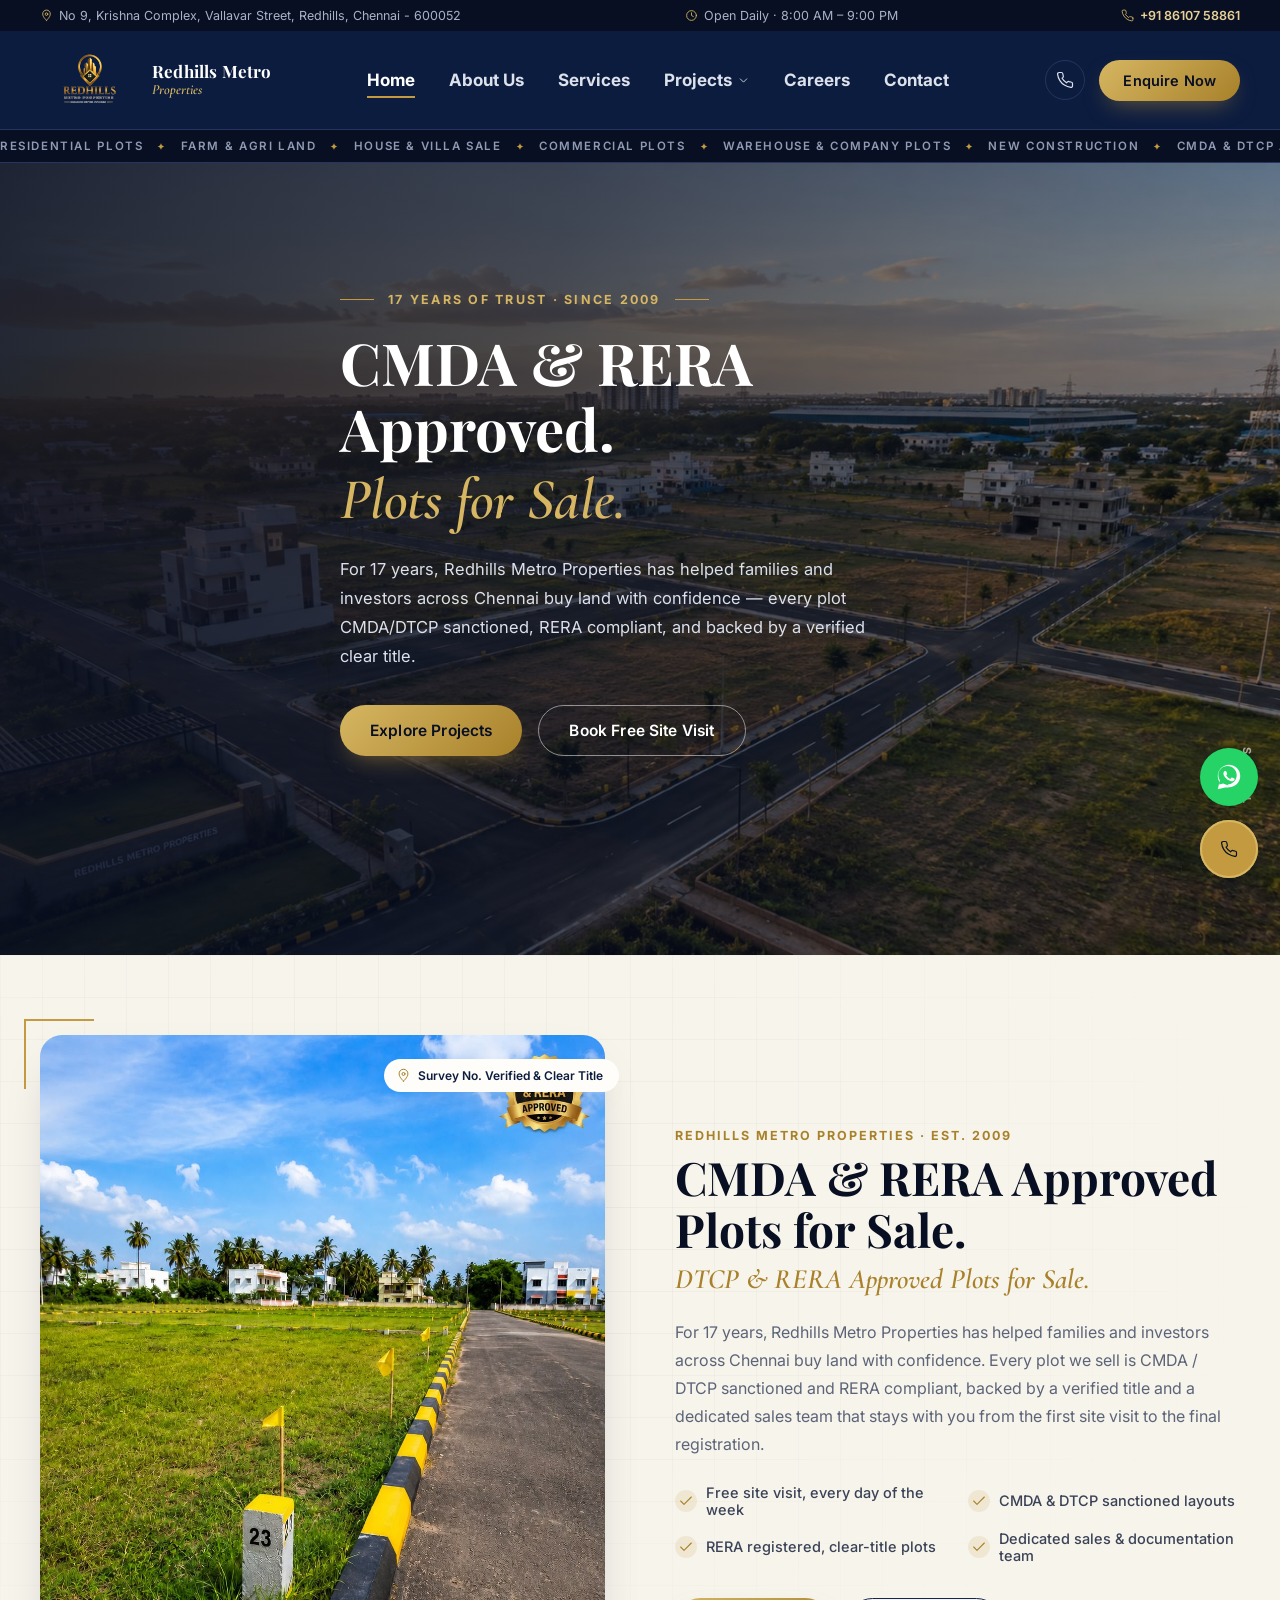
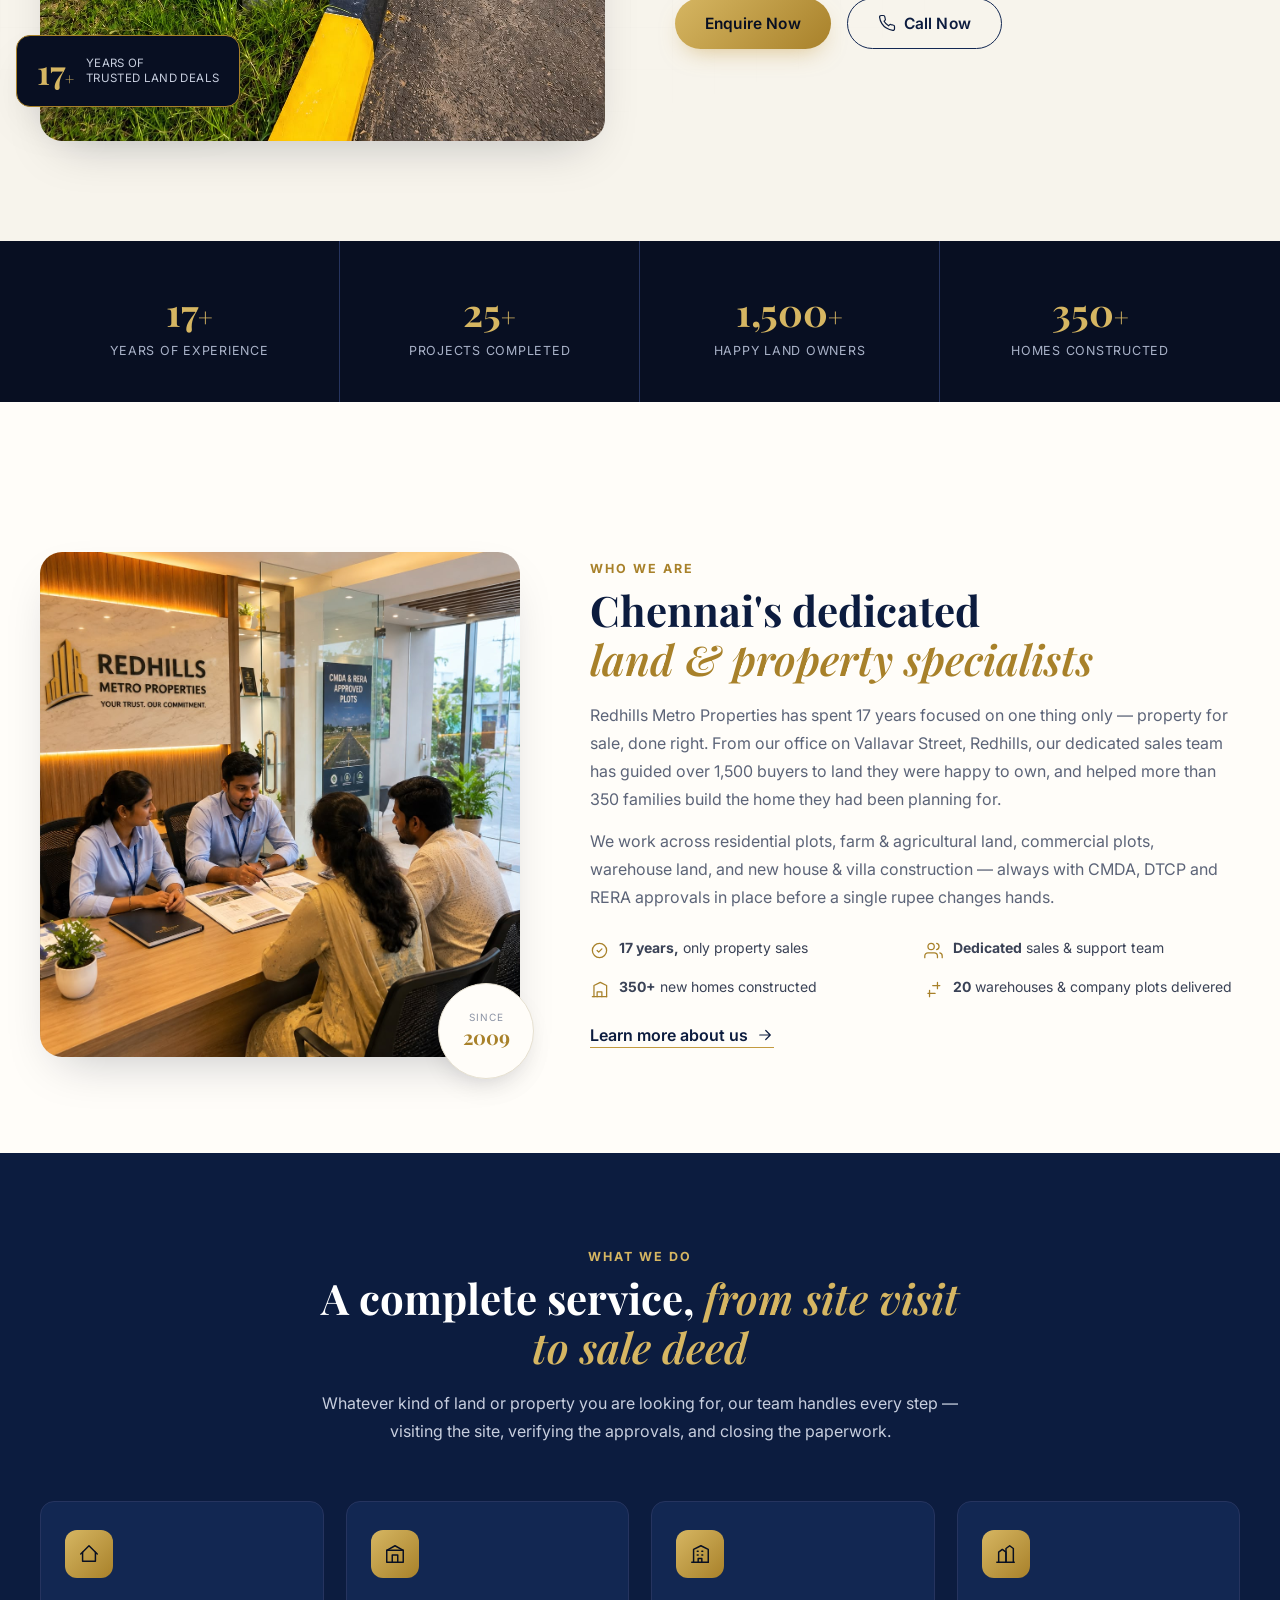
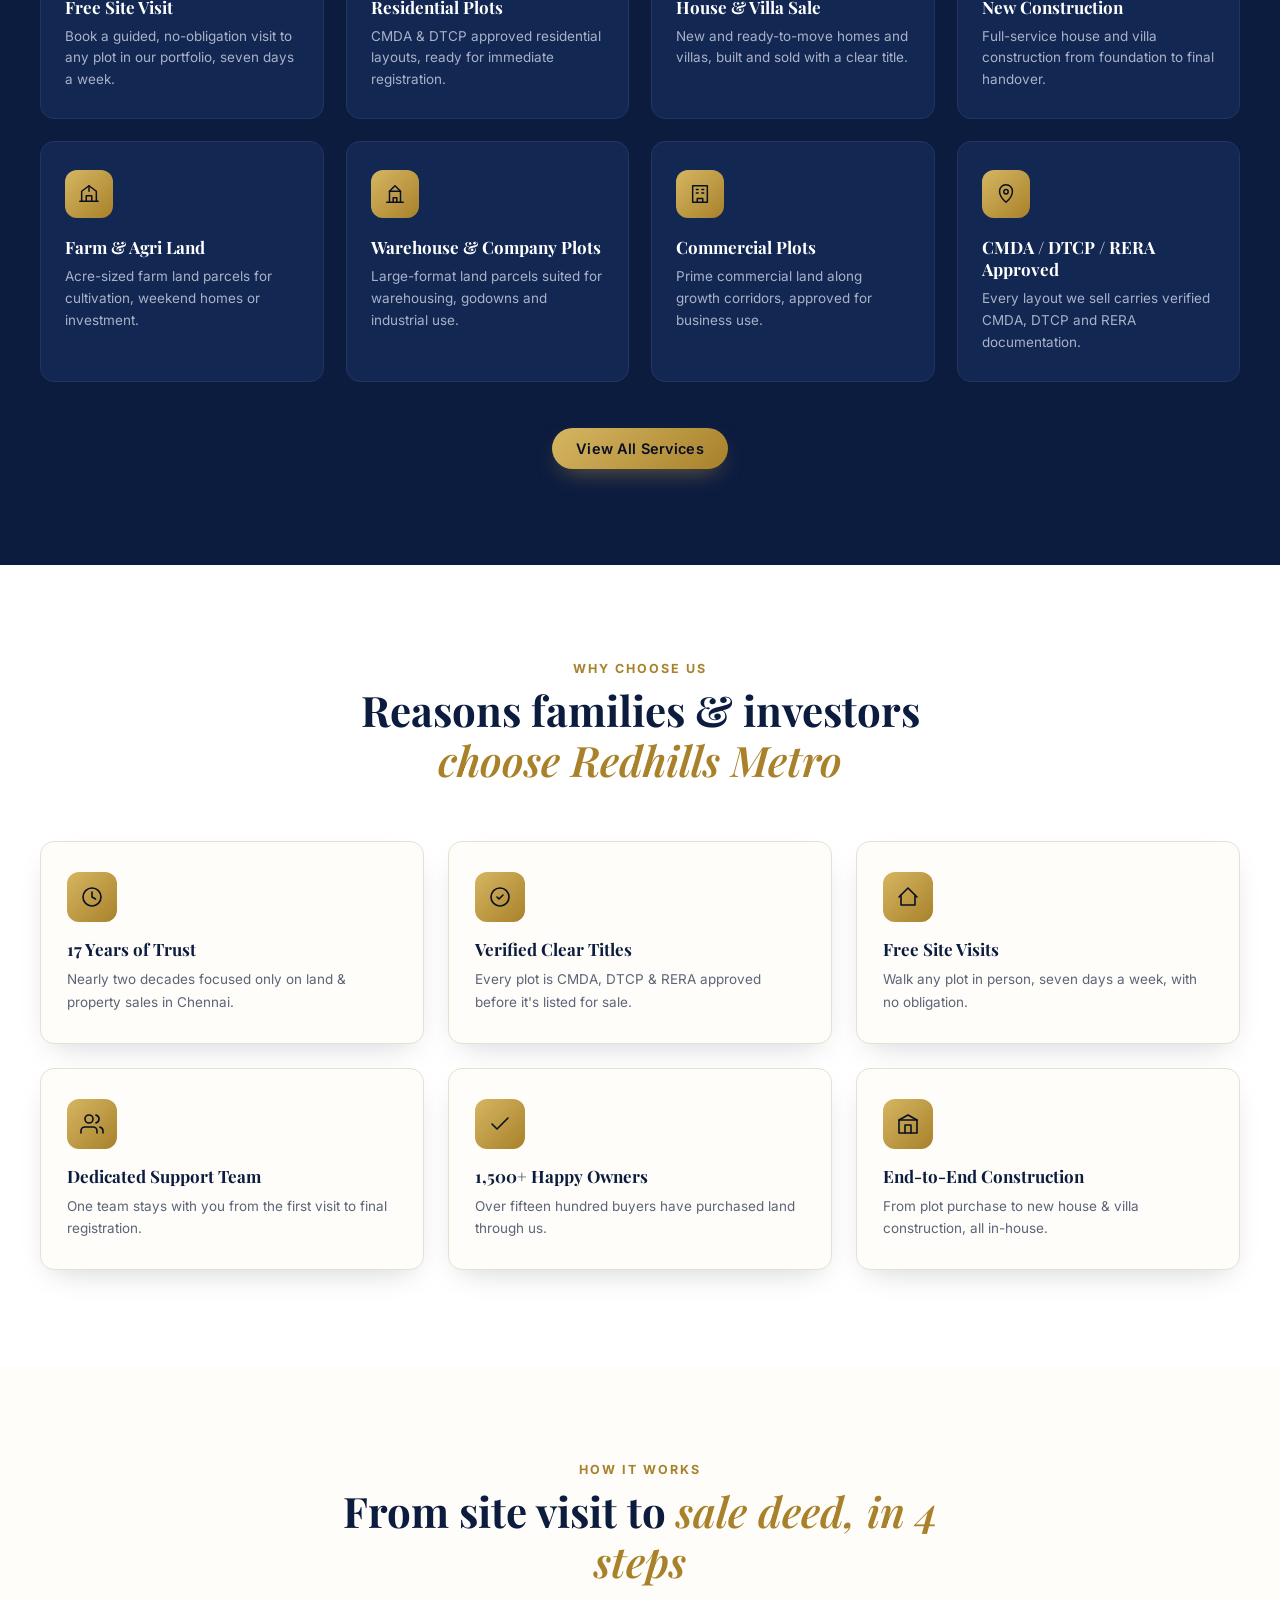
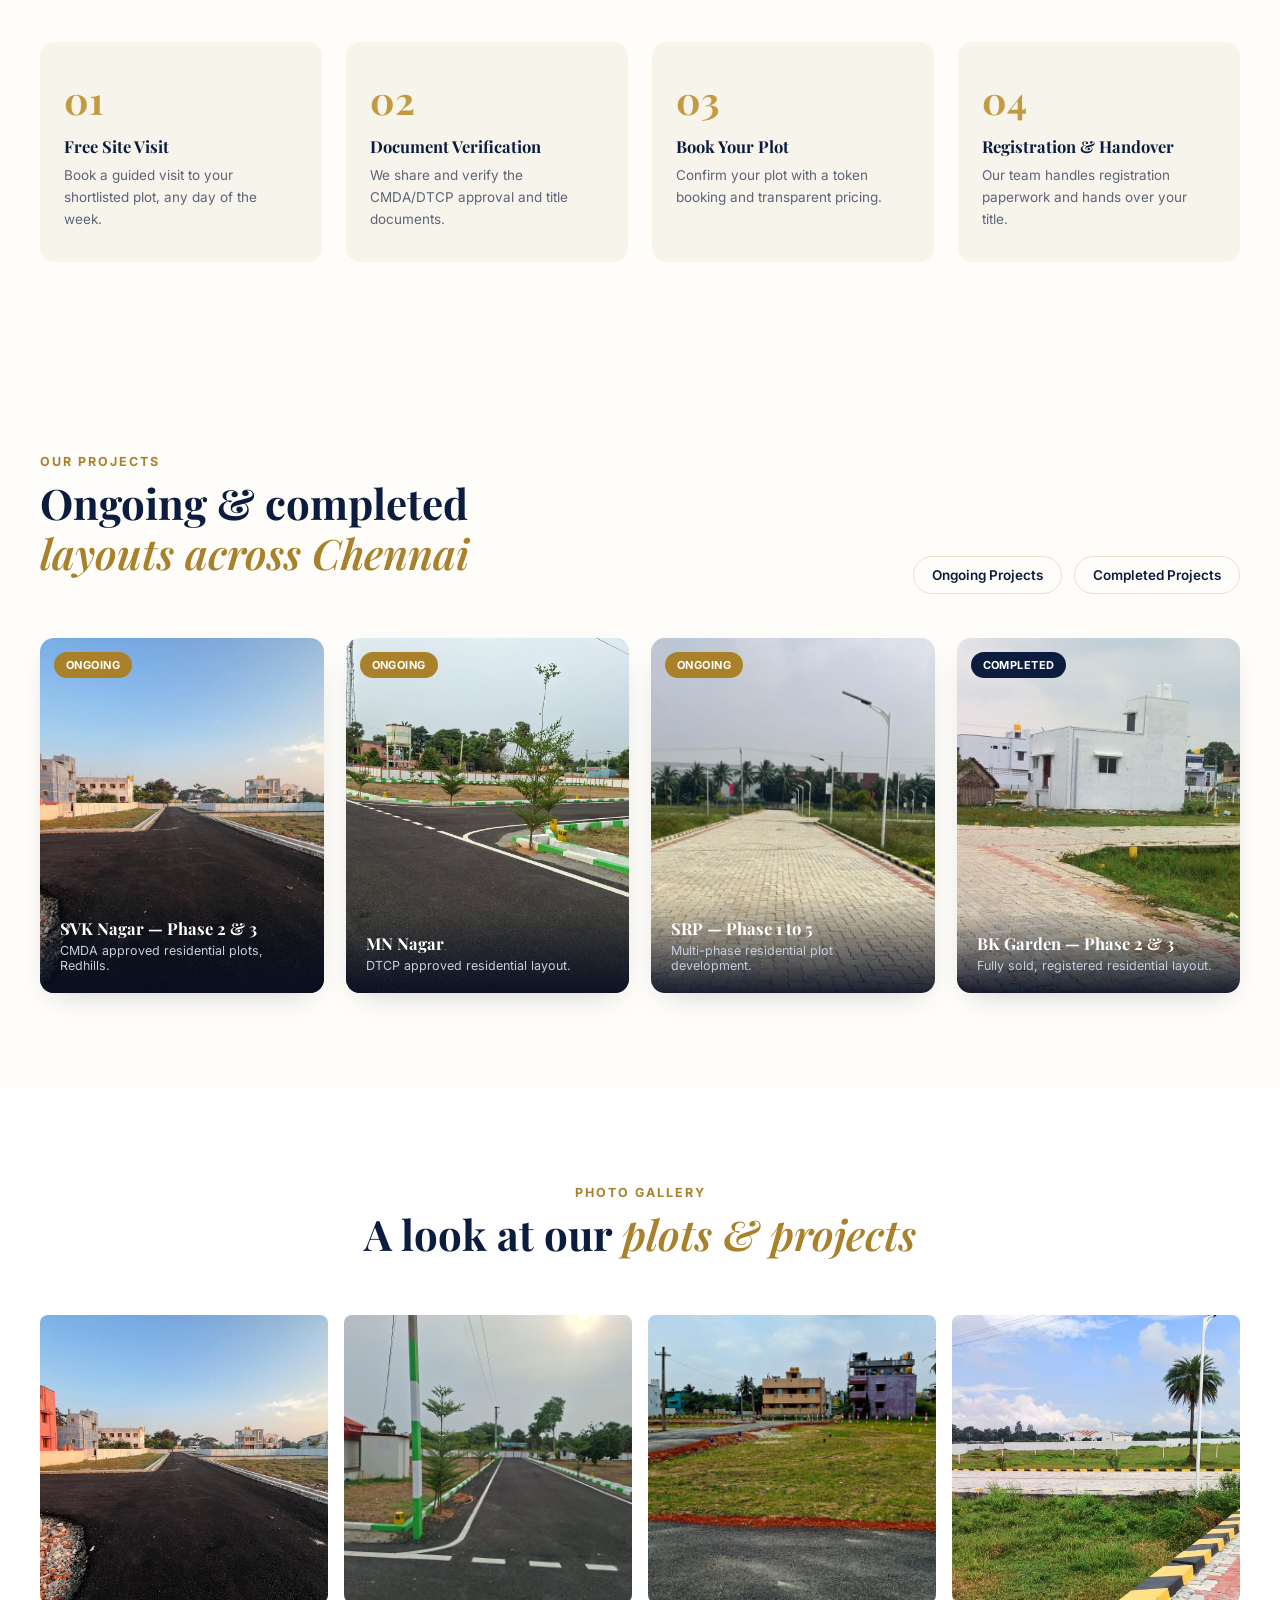
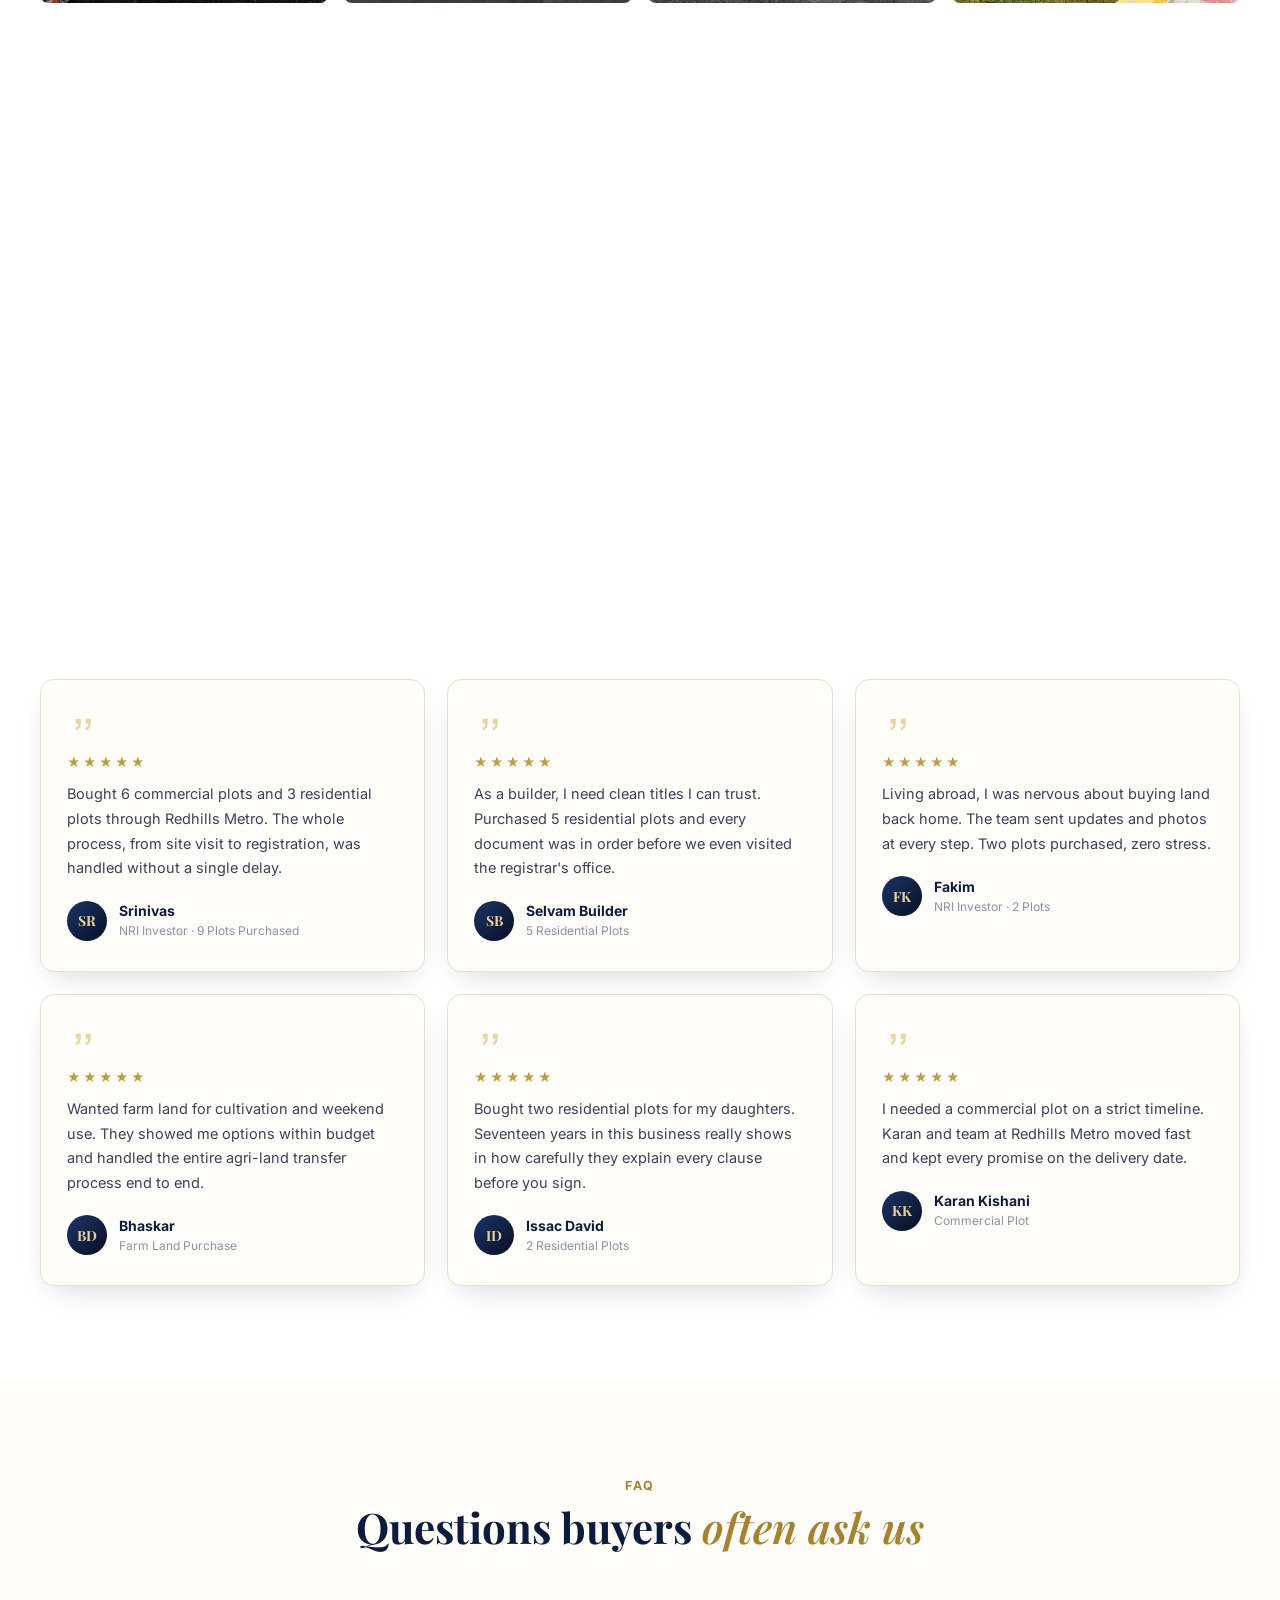
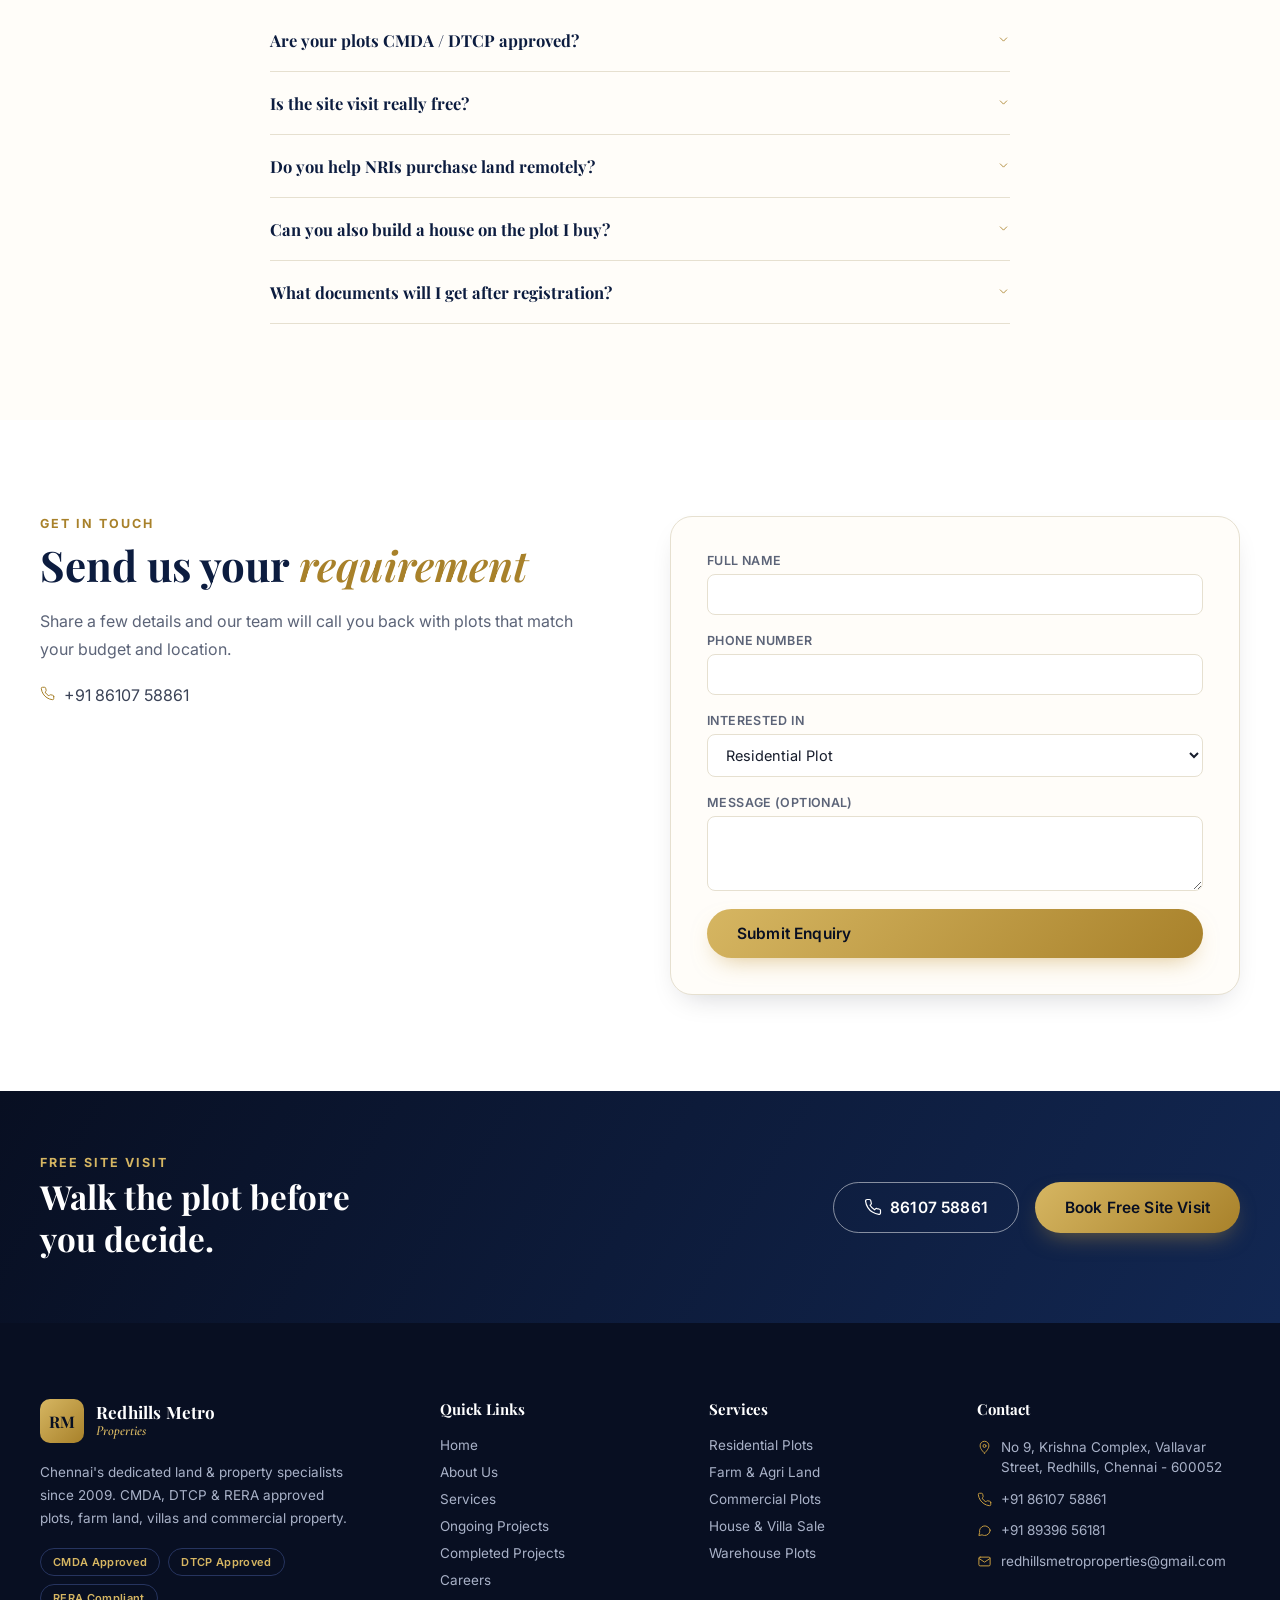
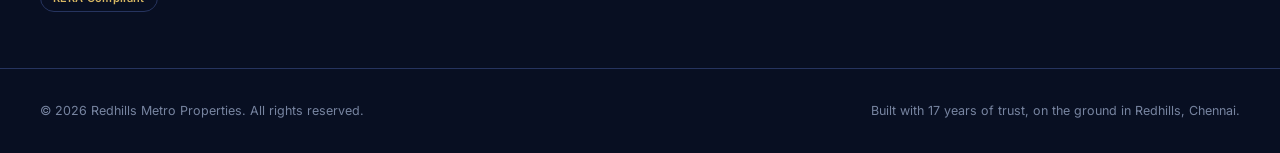
==== commit a0e7ce88: "Update index.html" ====
--- a/index.html
+++ b/index.html
@@ -112,7 +112,7 @@
       RERA compliant, and backed by a verified clear title.
     </p>
     <div class="hero-full__actions">
-      <a href="projects.html" class="btn btn--gold btn--lg">Explore Projects</a>
+      <a href="completedprojects.html" class="btn btn--gold btn--lg">Explore Projects</a>
       <a href="enquiry.html" class="btn btn--outline-light btn--lg">Book Free Site Visit</a>
     </div>
   </div>
@@ -688,7 +688,7 @@
         </li>
         <li>
           <svg viewBox="0 0 24 24" class="i"><rect x="3" y="5" width="18" height="14" rx="2"/><path d="M3 7l9 6 9-6"/></svg>
-          info@redhillsmetro.in
+          redhillsmetroproperties@gmail.com
         </li>
       </ul>
     </div>
@@ -717,4 +717,4 @@
 
 <script src="js/script.js"></script>
 </body>
-</html>+</html>
--- a/css/style.css
+++ b/css/style.css
@@ -34,7 +34,7 @@
 }
 
 *,*::before,*::after{box-sizing:border-box;}
-html{scroll-behavior:smooth;}
+html{scroll-behavior:smooth; overflow-x:hidden; width:100%;}
 body{
   margin:0;
   font-family:var(--sans);
@@ -42,6 +42,7 @@
   background:var(--paper);
   -webkit-font-smoothing:antialiased;
   overflow-x:hidden;
+  width:100%;
 }
 img{max-width:100%;display:block;}
 a{color:inherit;text-decoration:none;}
@@ -254,13 +255,16 @@
     background:var(--navy-950); z-index:99; padding:100px 28px 40px;
     transform:translateX(100%); transition:transform .35s ease;
     overflow-y:auto;
+    overflow-x:hidden;
   }
   .nav.is-open{transform:translateX(0);}
   .nav__list{flex-direction:column; align-items:flex-start; gap:6px; width:100%;}
   .nav__list > li{width:100%;}
   .nav__list > li > a, .nav__dropdown-btn{width:100%; padding:13px 0; justify-content:space-between; border-bottom:1px solid var(--line-dark);}
   .nav__dropdown-menu{
-    position:static; transform:none; width:100%; box-shadow:none; background:var(--navy-800);
+    position:static !important; left:auto !important; transform:none !important;
+    width:100% !important; max-width:100% !important;
+    box-shadow:none; background:var(--navy-800);
     max-height:0; opacity:1; visibility:visible; overflow:hidden; transition:max-height .3s ease;
     border-radius:var(--radius-sm); margin-top:6px;
   }
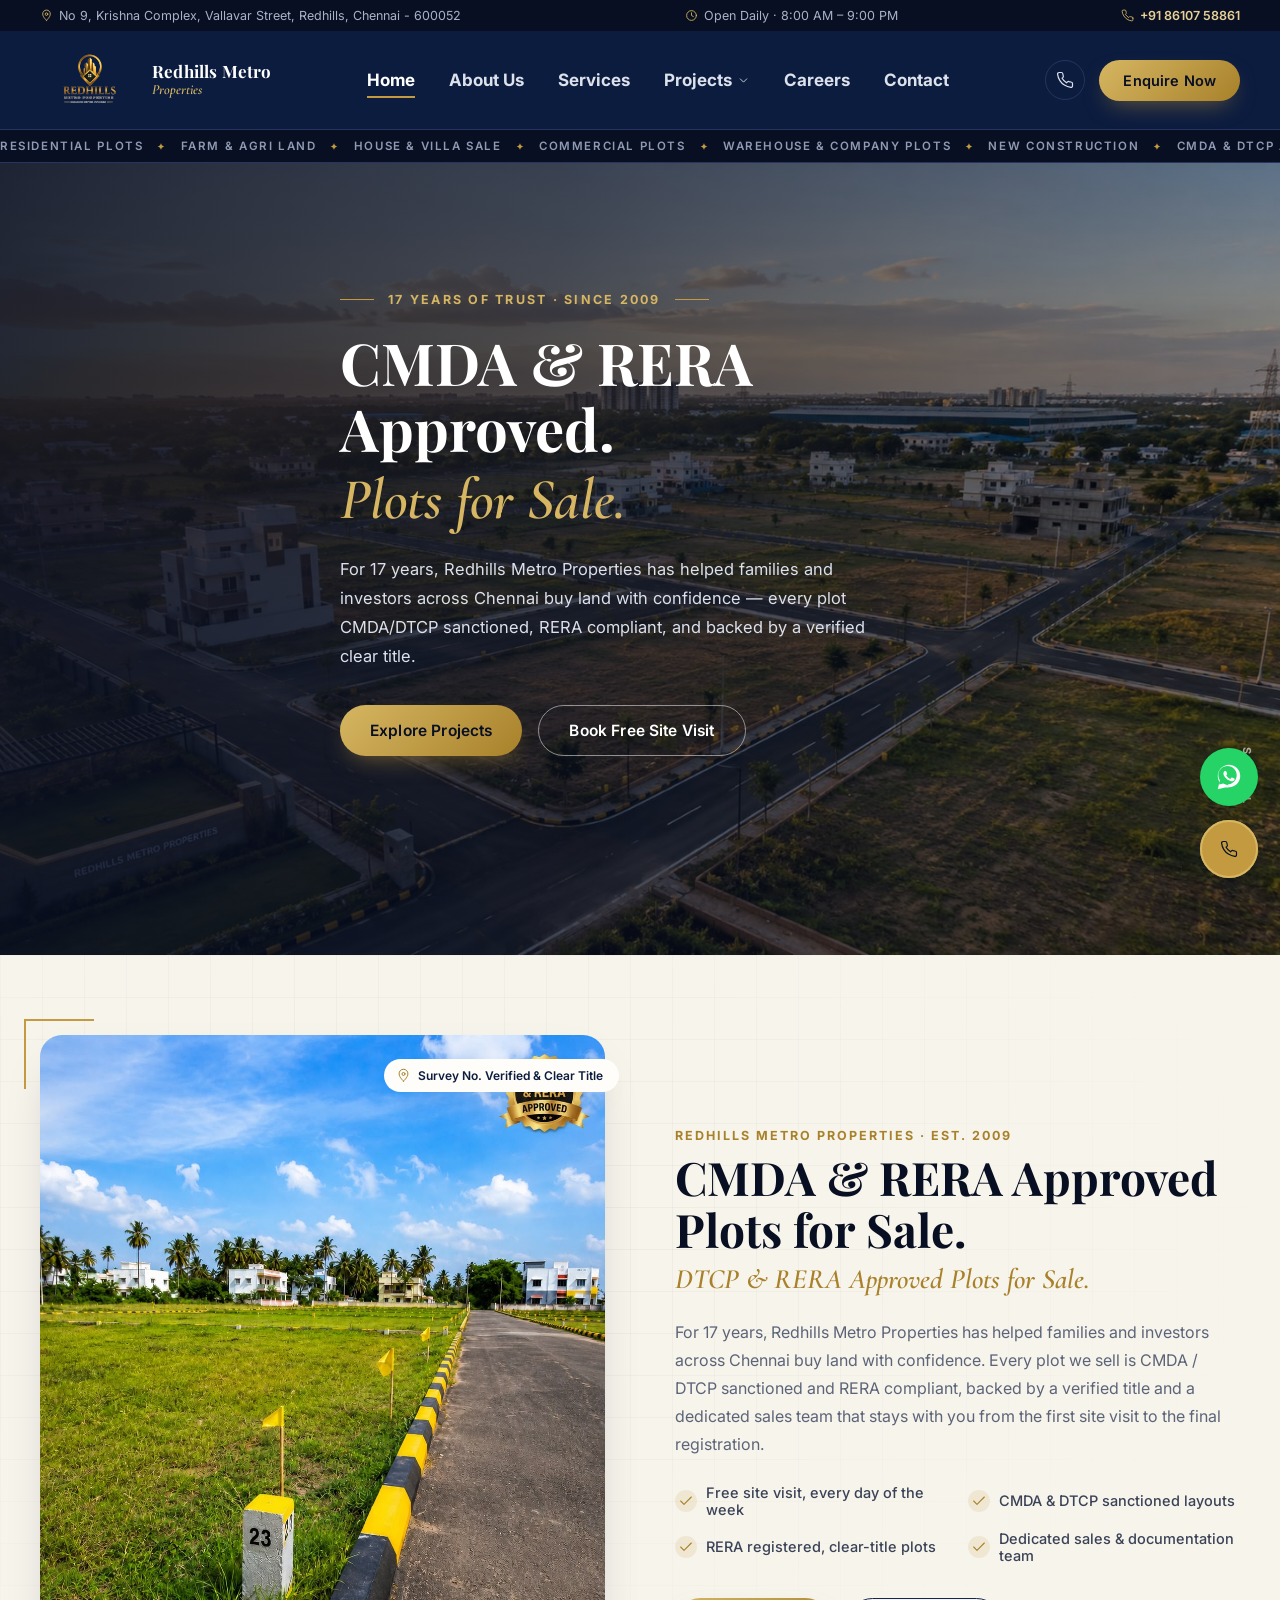
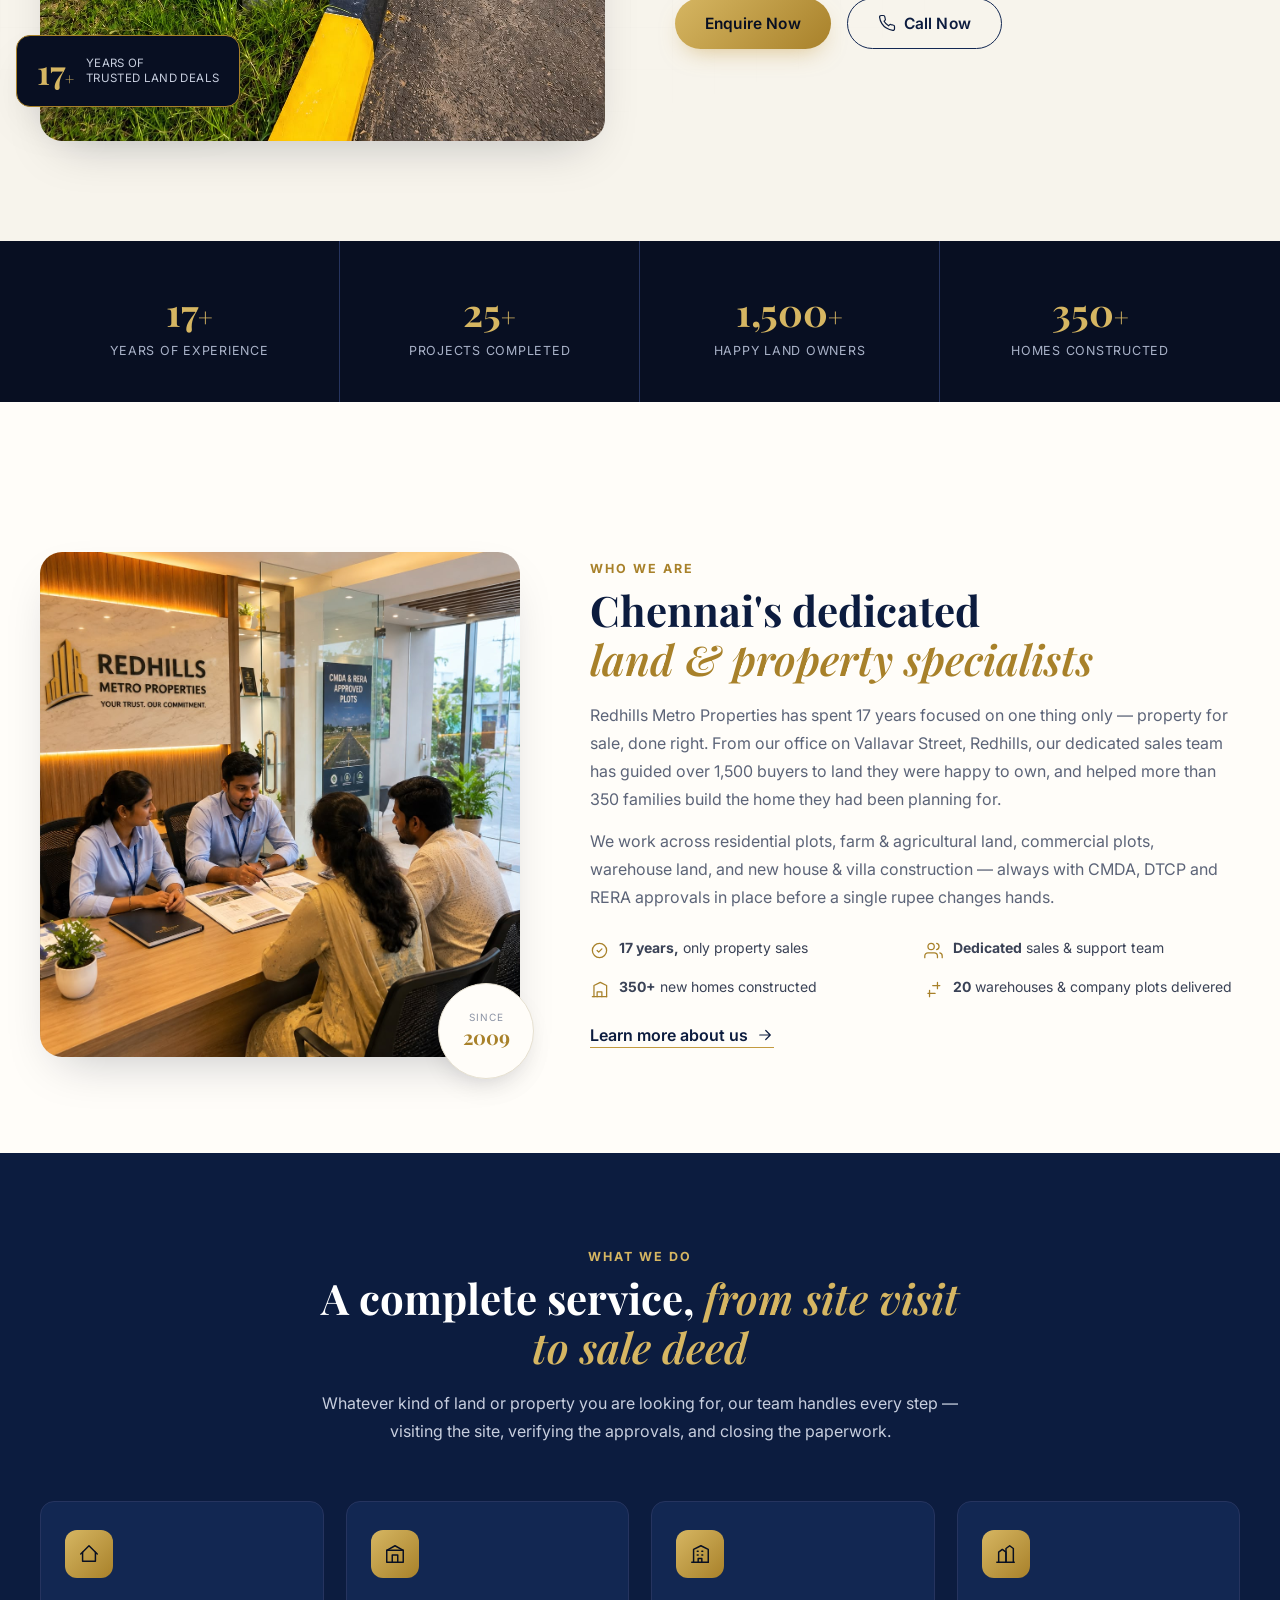
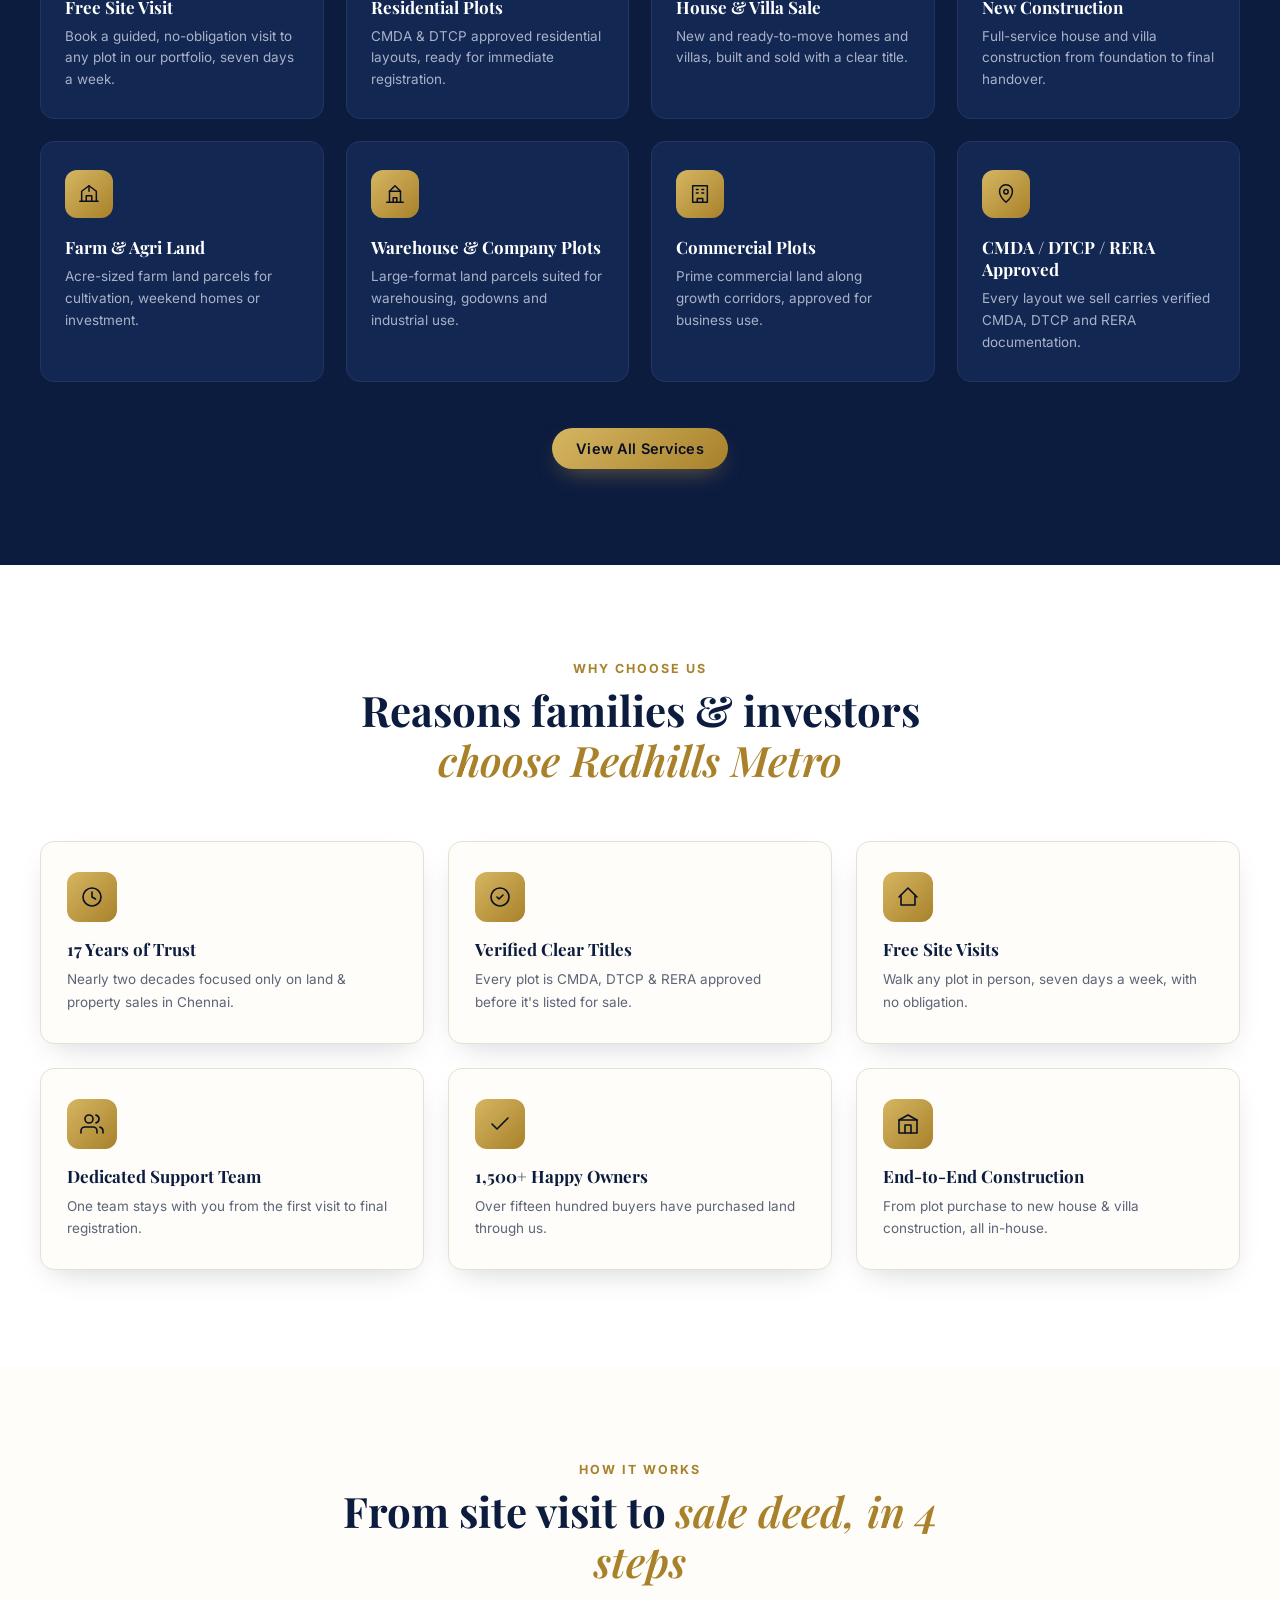
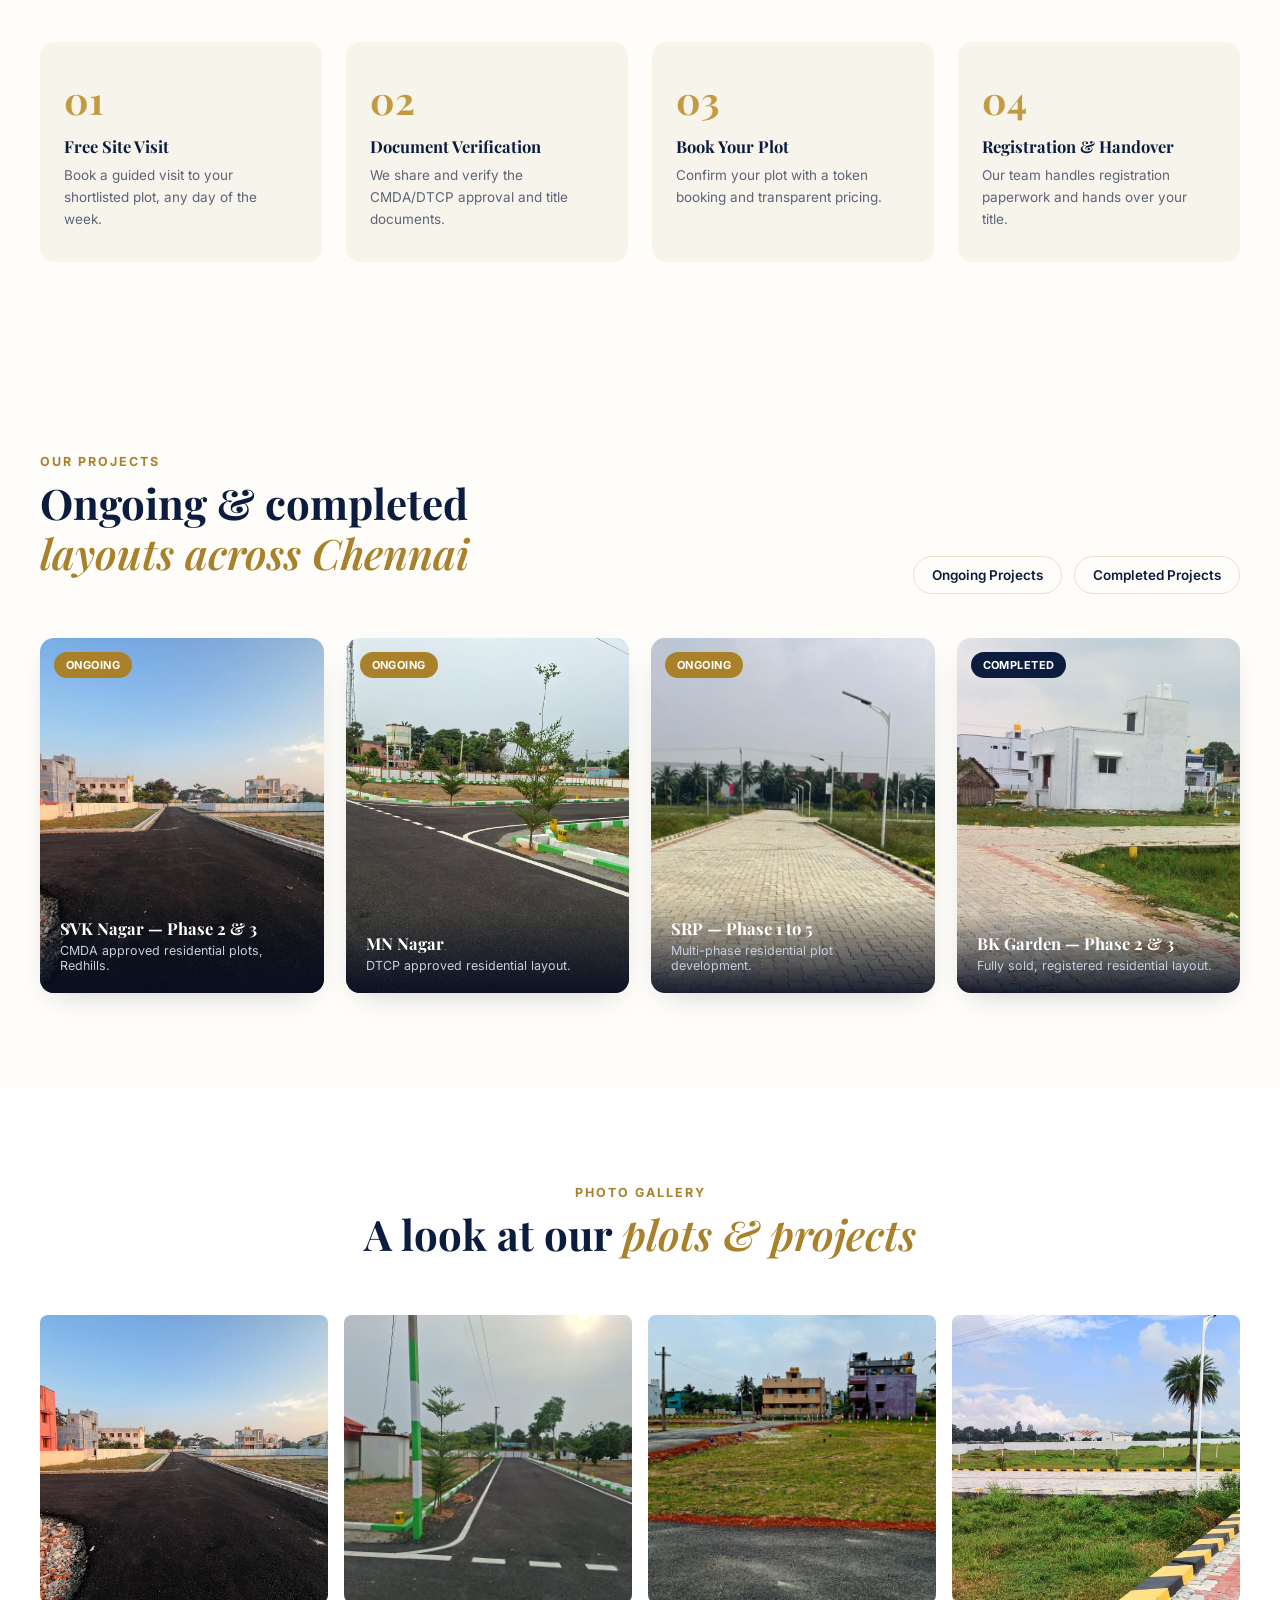
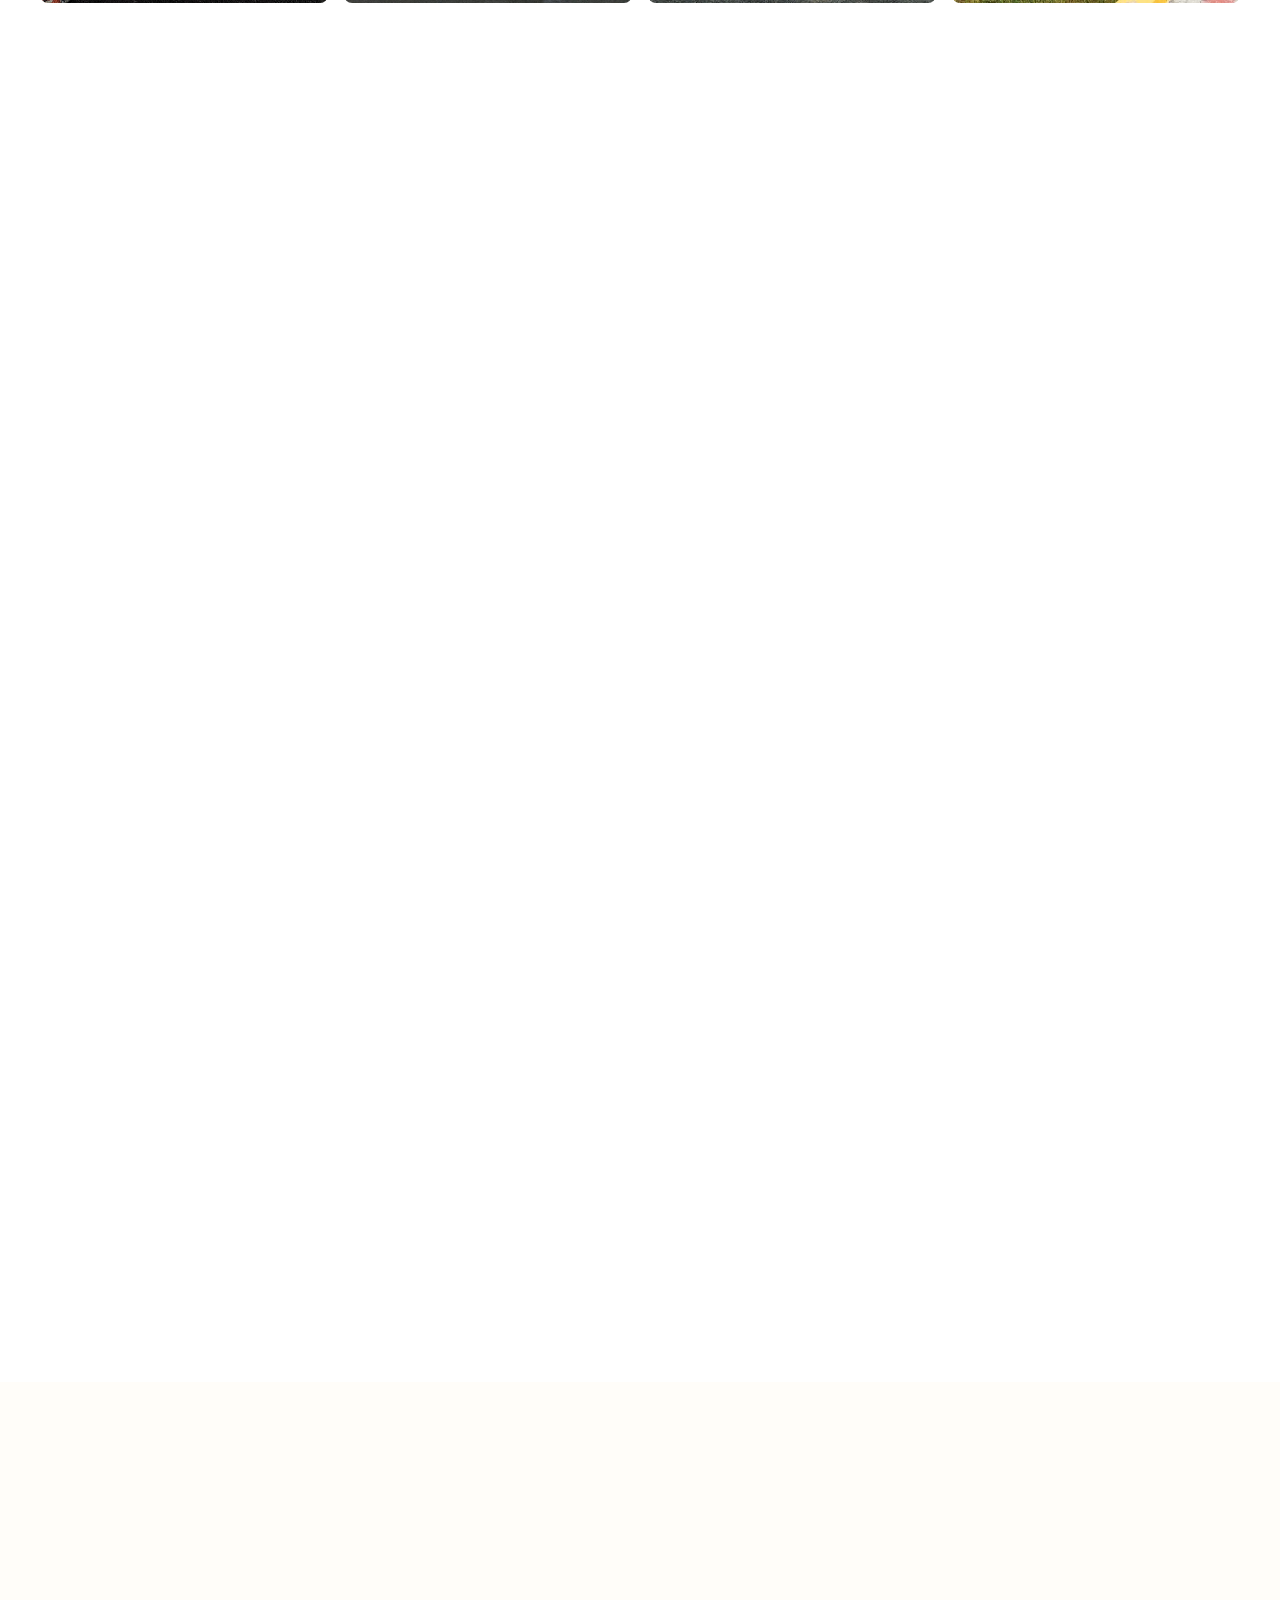
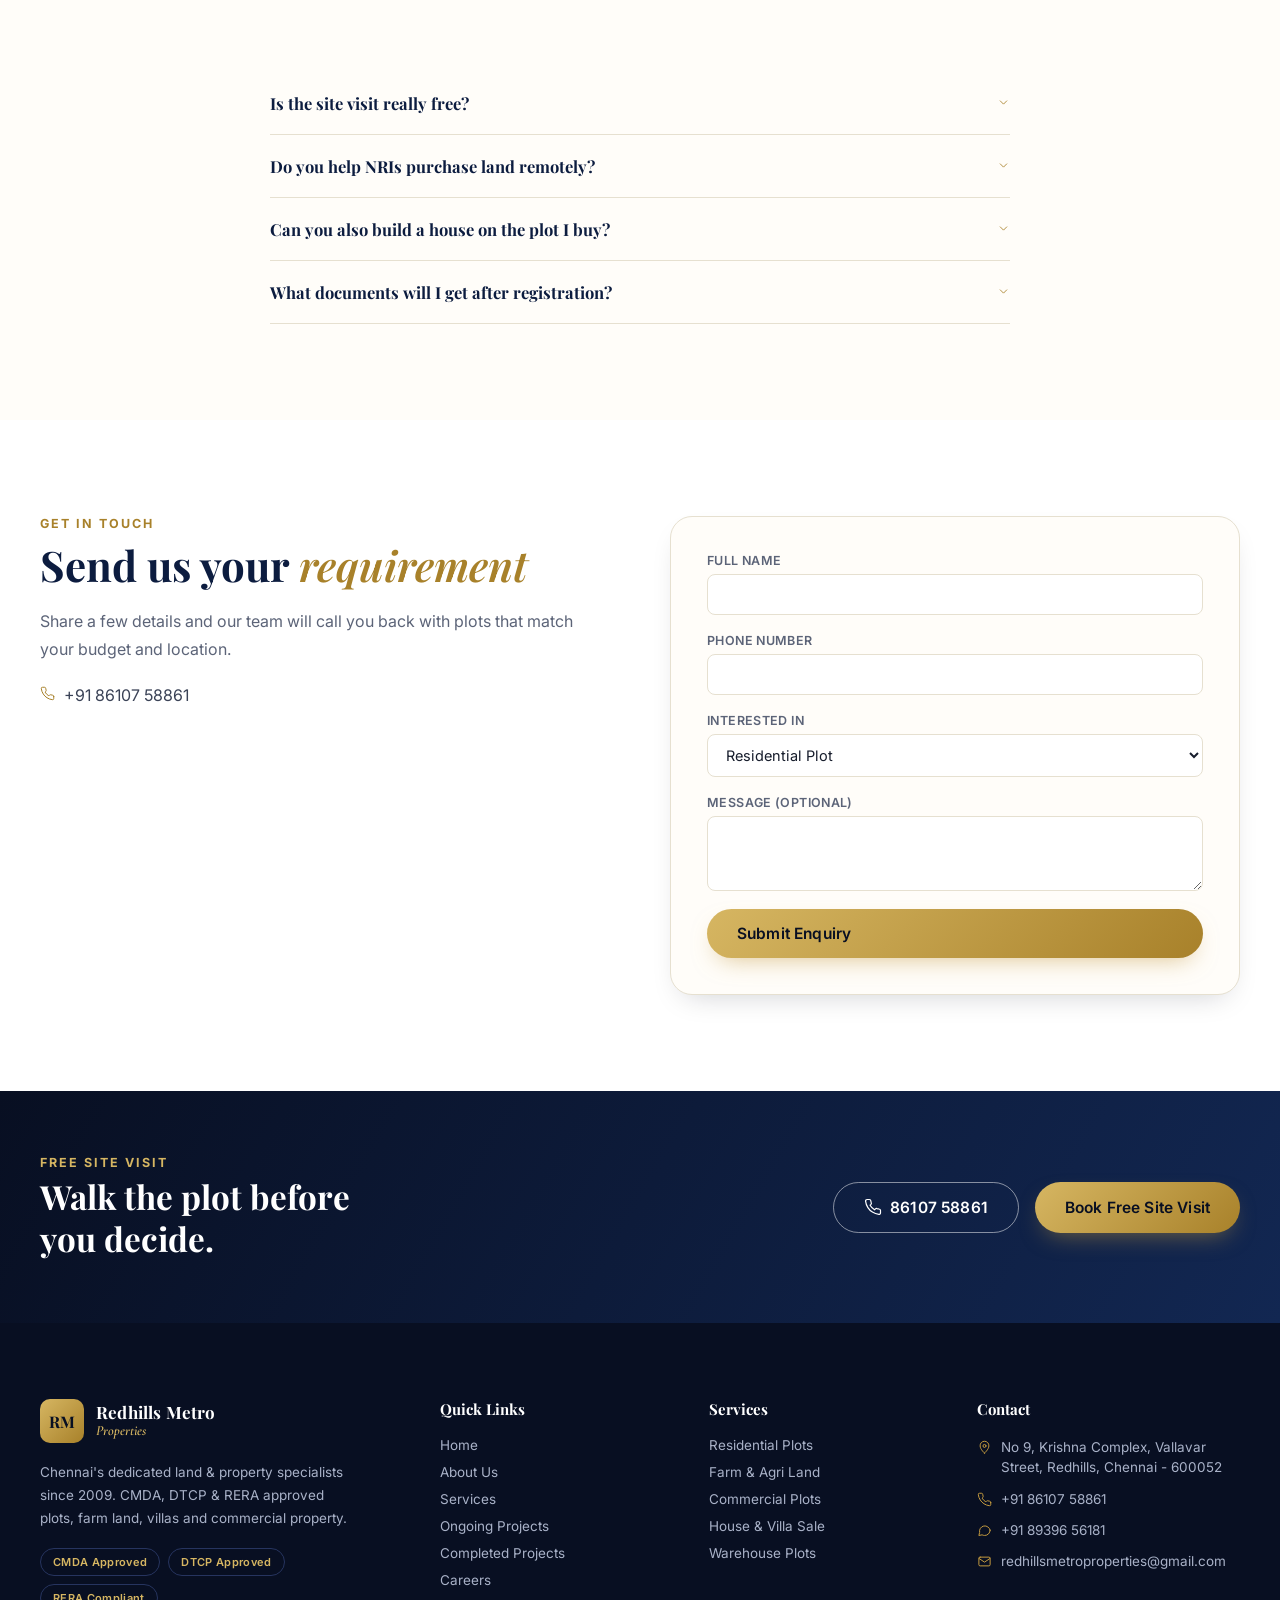
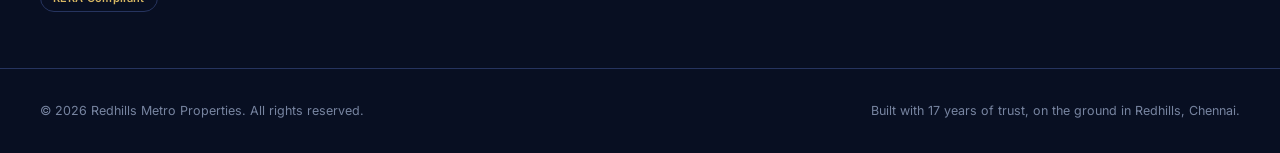
==== commit 4d4b41f2: "Update index.html" ====
--- a/index.html
+++ b/index.html
@@ -702,7 +702,7 @@
 
 <!-- ================= FLOATING BUTTONS ================= -->
 <div class="floaters">
-  <a href="https://wa.me/918610758861?text=Hi%2C%20I%27m%20interested%20in%20your%20plots%20for%20sale."
+  <a href="https://wa.me/918939656181?text=Hi%2C%20I%27m%20interested%20in%20your%20plots%20for%20sale."
      class="floater floater--whatsapp" target="_blank" rel="noopener" aria-label="Chat on WhatsApp">
     <svg viewBox="0 0 32 32" class="i"><path d="M16.02 3C9.4 3 4.02 8.38 4.02 15c0 2.24.62 4.4 1.78 6.3L4 29l7.9-1.75A11.96 11.96 0 0 0 16.02 27C22.64 27 28 21.62 28 15S22.64 3 16.02 3zm0 21.8c-1.98 0-3.9-.53-5.58-1.53l-.4-.24-4.68 1.04 1.02-4.56-.26-.42a9.7 9.7 0 0 1-1.5-5.09c0-5.4 4.4-9.8 9.8-9.8 5.4 0 9.78 4.4 9.78 9.8 0 5.4-4.38 9.8-9.78 9.8zm5.36-7.34c-.29-.15-1.74-.86-2.01-.96-.27-.1-.47-.15-.66.15-.2.29-.76.96-.93 1.16-.17.2-.34.22-.63.07-.29-.15-1.24-.46-2.36-1.47-.87-.78-1.46-1.74-1.63-2.03-.17-.29-.02-.45.13-.6.13-.13.29-.34.44-.51.15-.17.2-.29.29-.49.1-.2.05-.37-.02-.51-.07-.15-.66-1.6-.91-2.18-.24-.58-.48-.5-.66-.5h-.56c-.2 0-.51.07-.78.37-.27.29-1.02 1-1.02 2.44s1.05 2.83 1.19 3.03c.15.2 2.06 3.15 5 4.41.7.3 1.24.48 1.67.61.7.22 1.34.19 1.84.12.56-.08 1.74-.71 1.99-1.4.24-.68.24-1.27.17-1.4-.07-.12-.27-.2-.56-.34z"/></svg>
   </a>
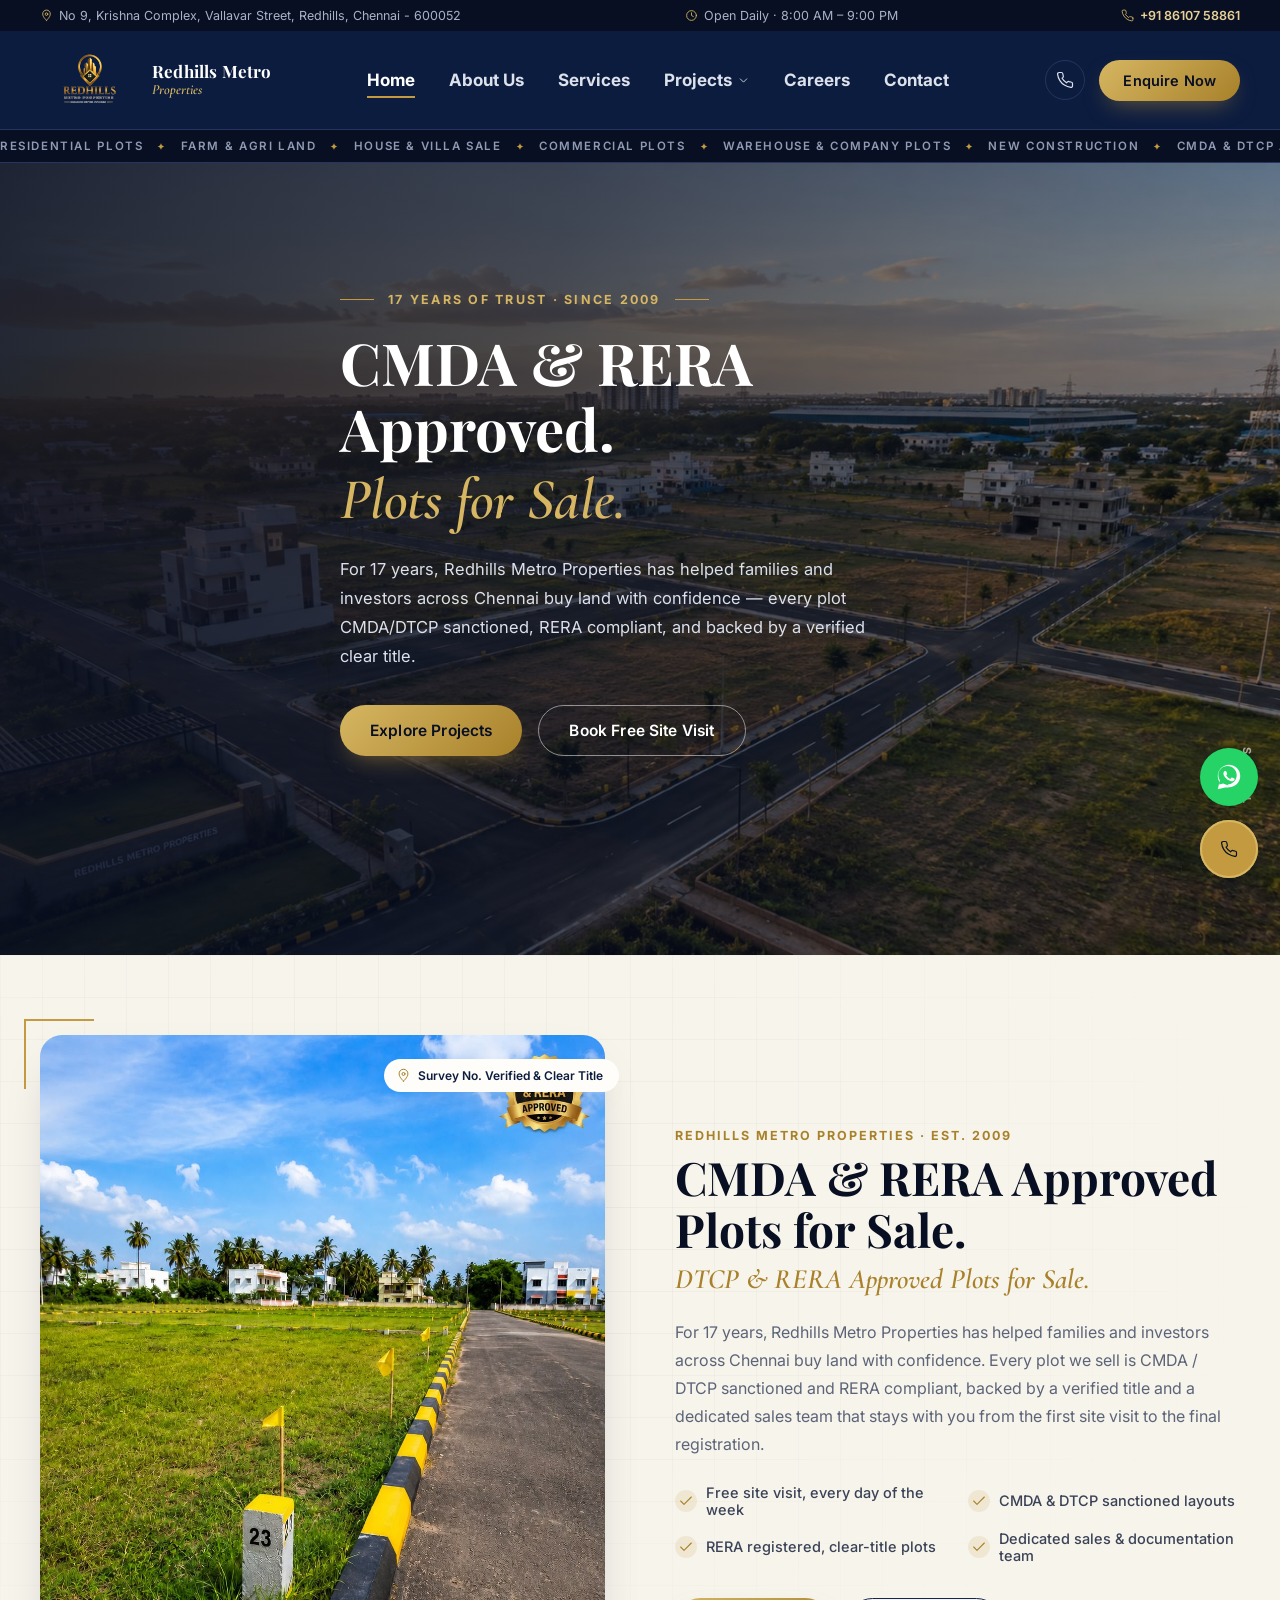
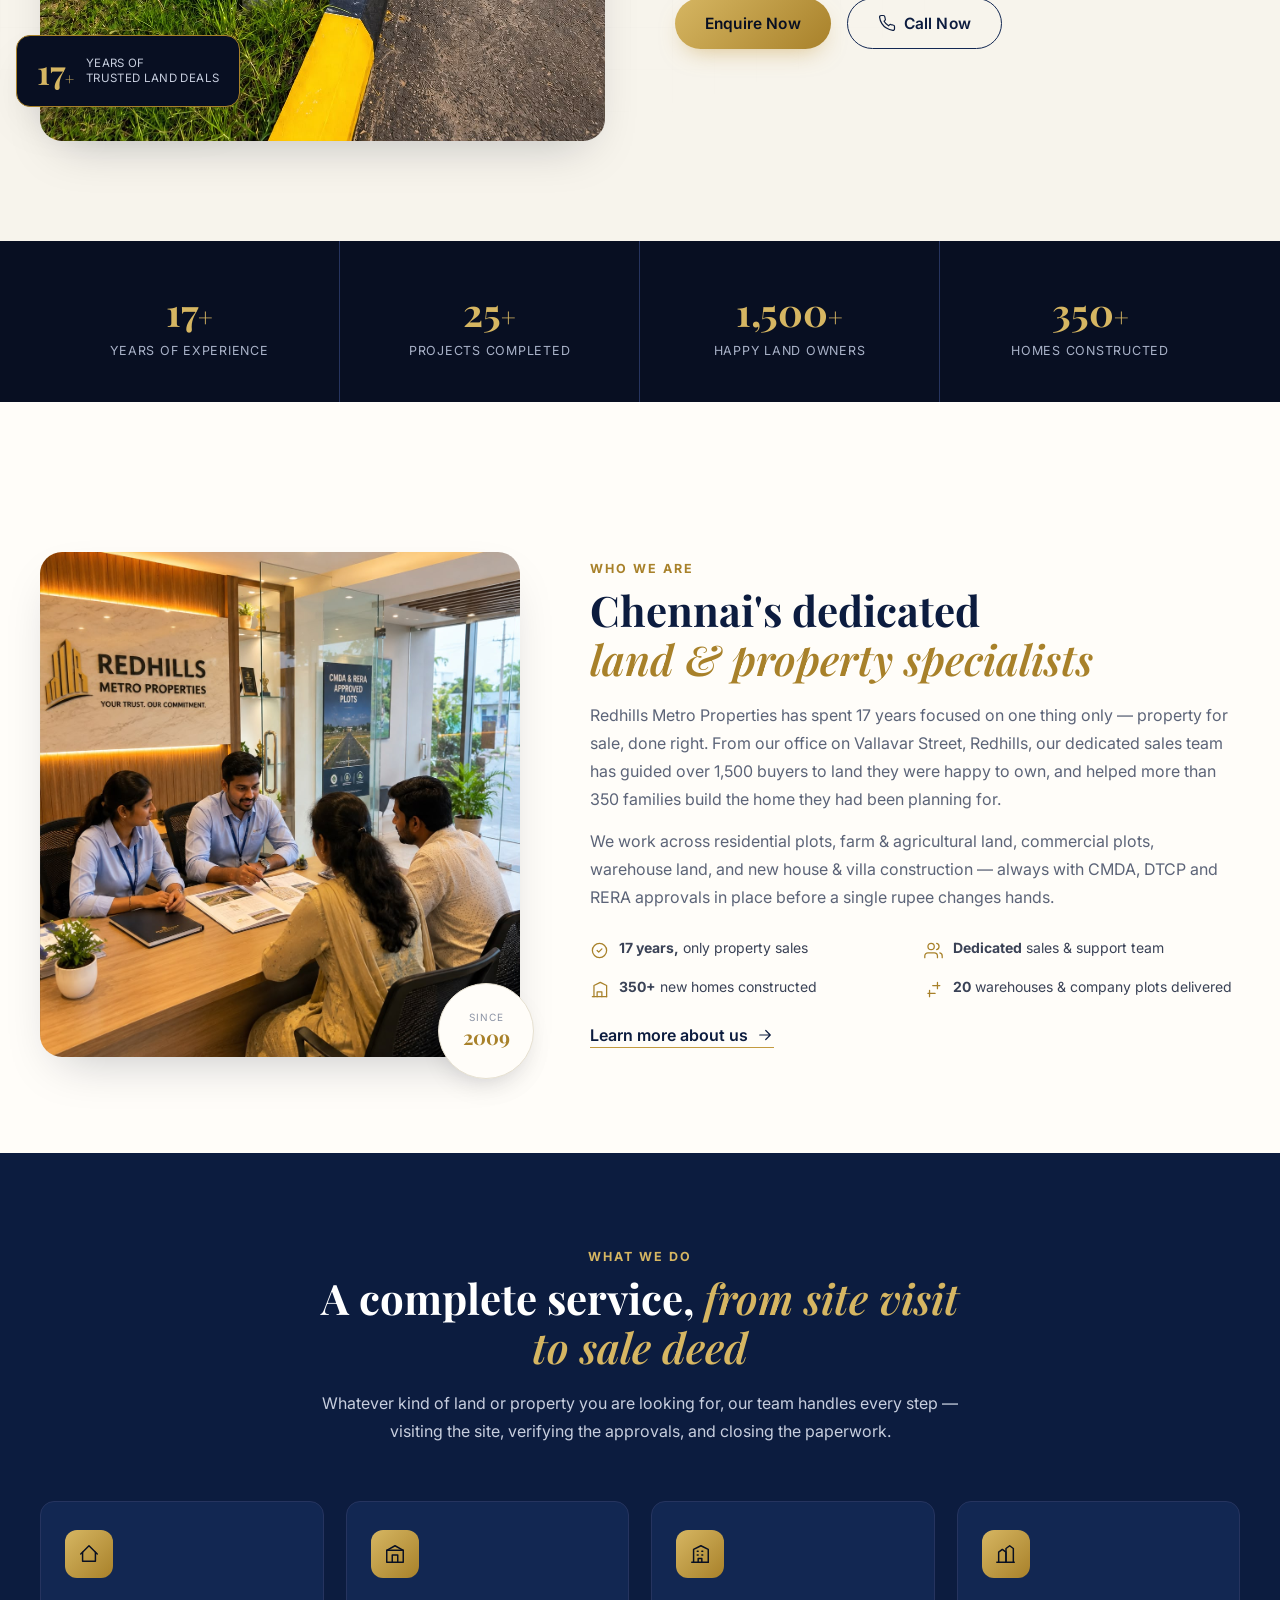
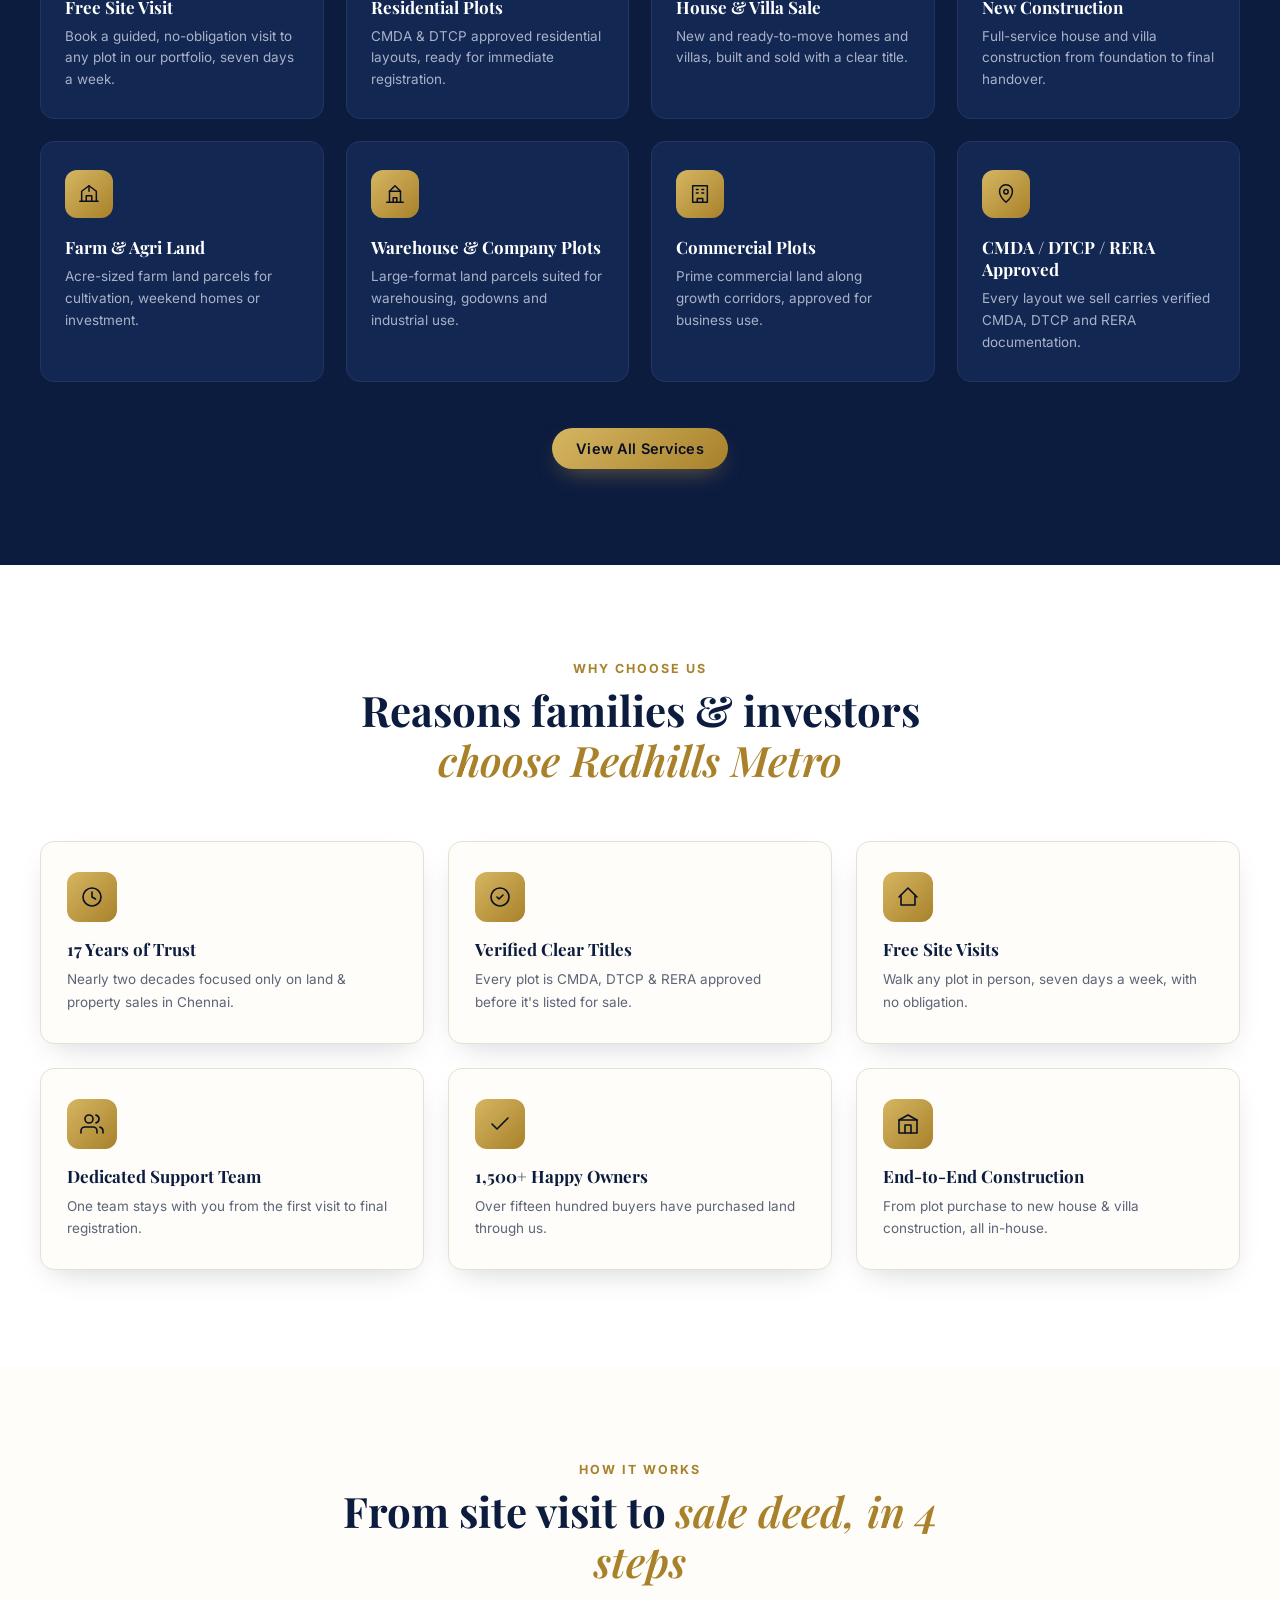
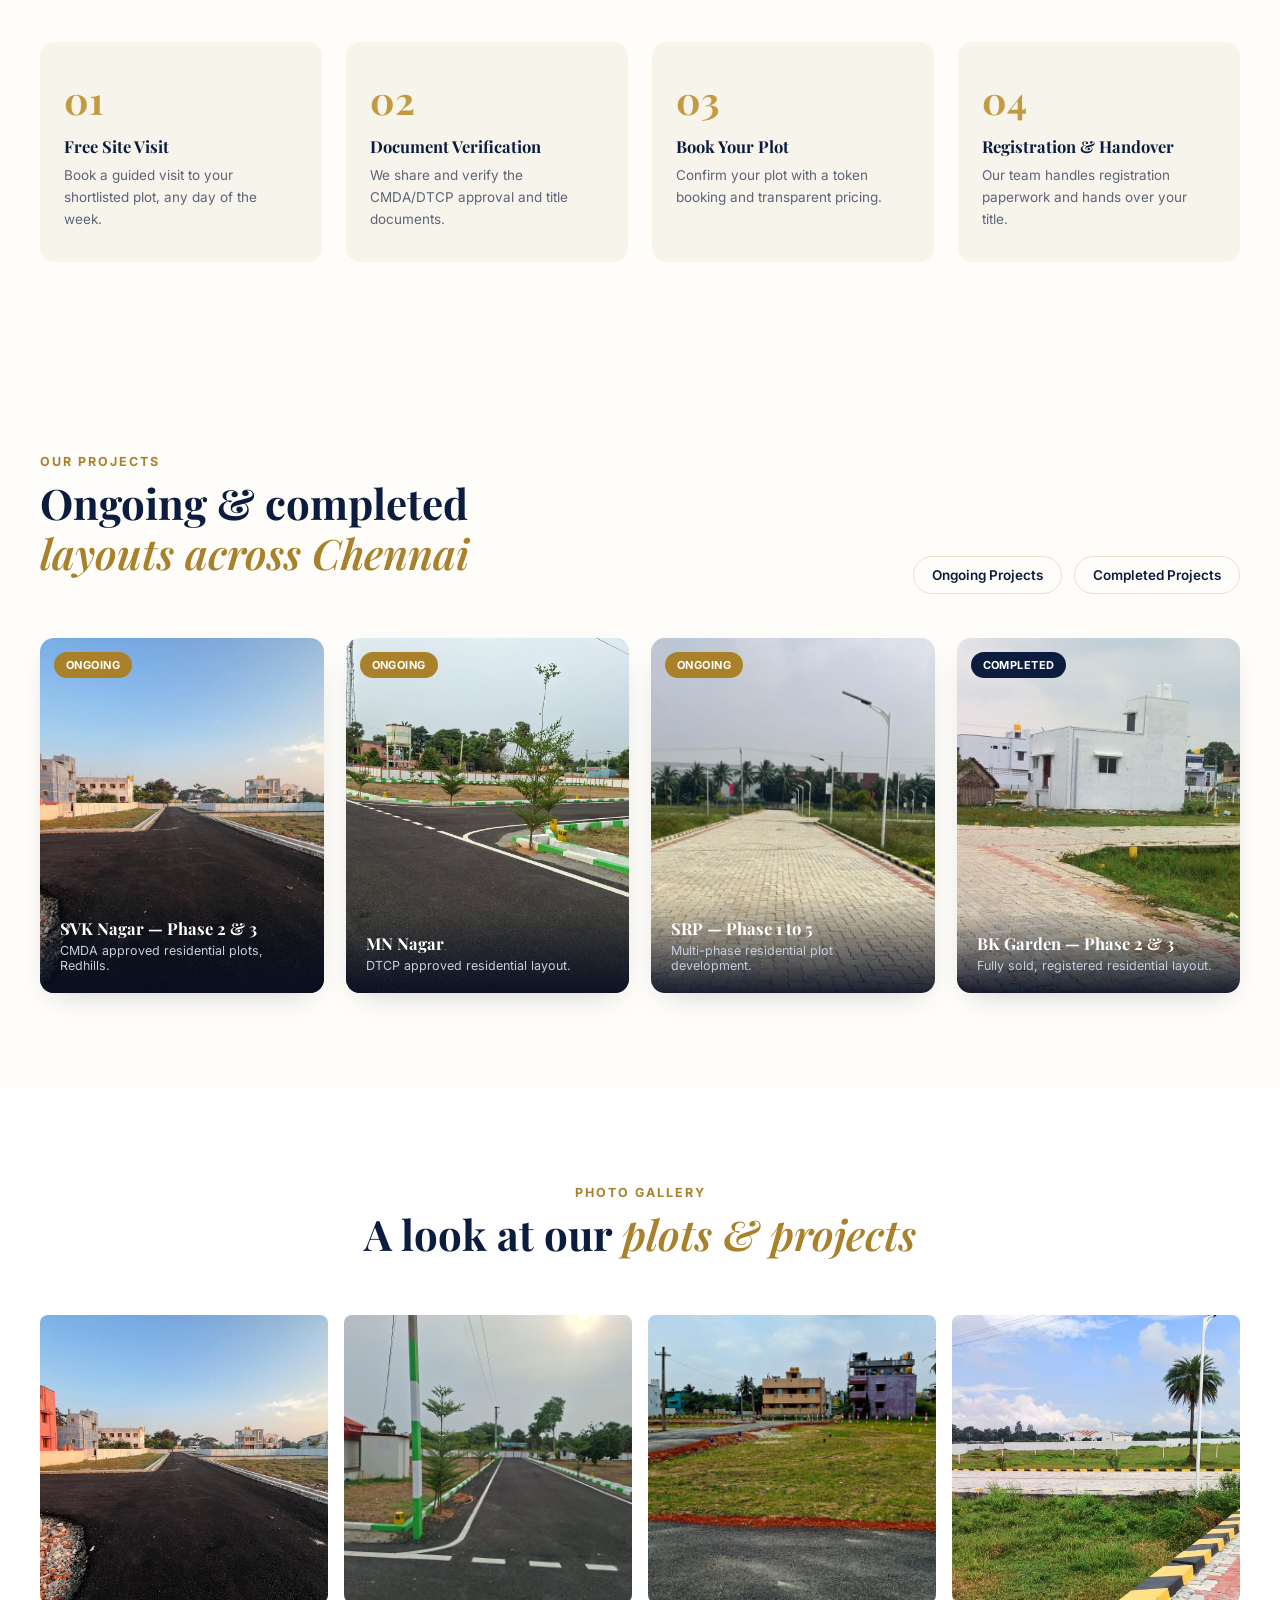
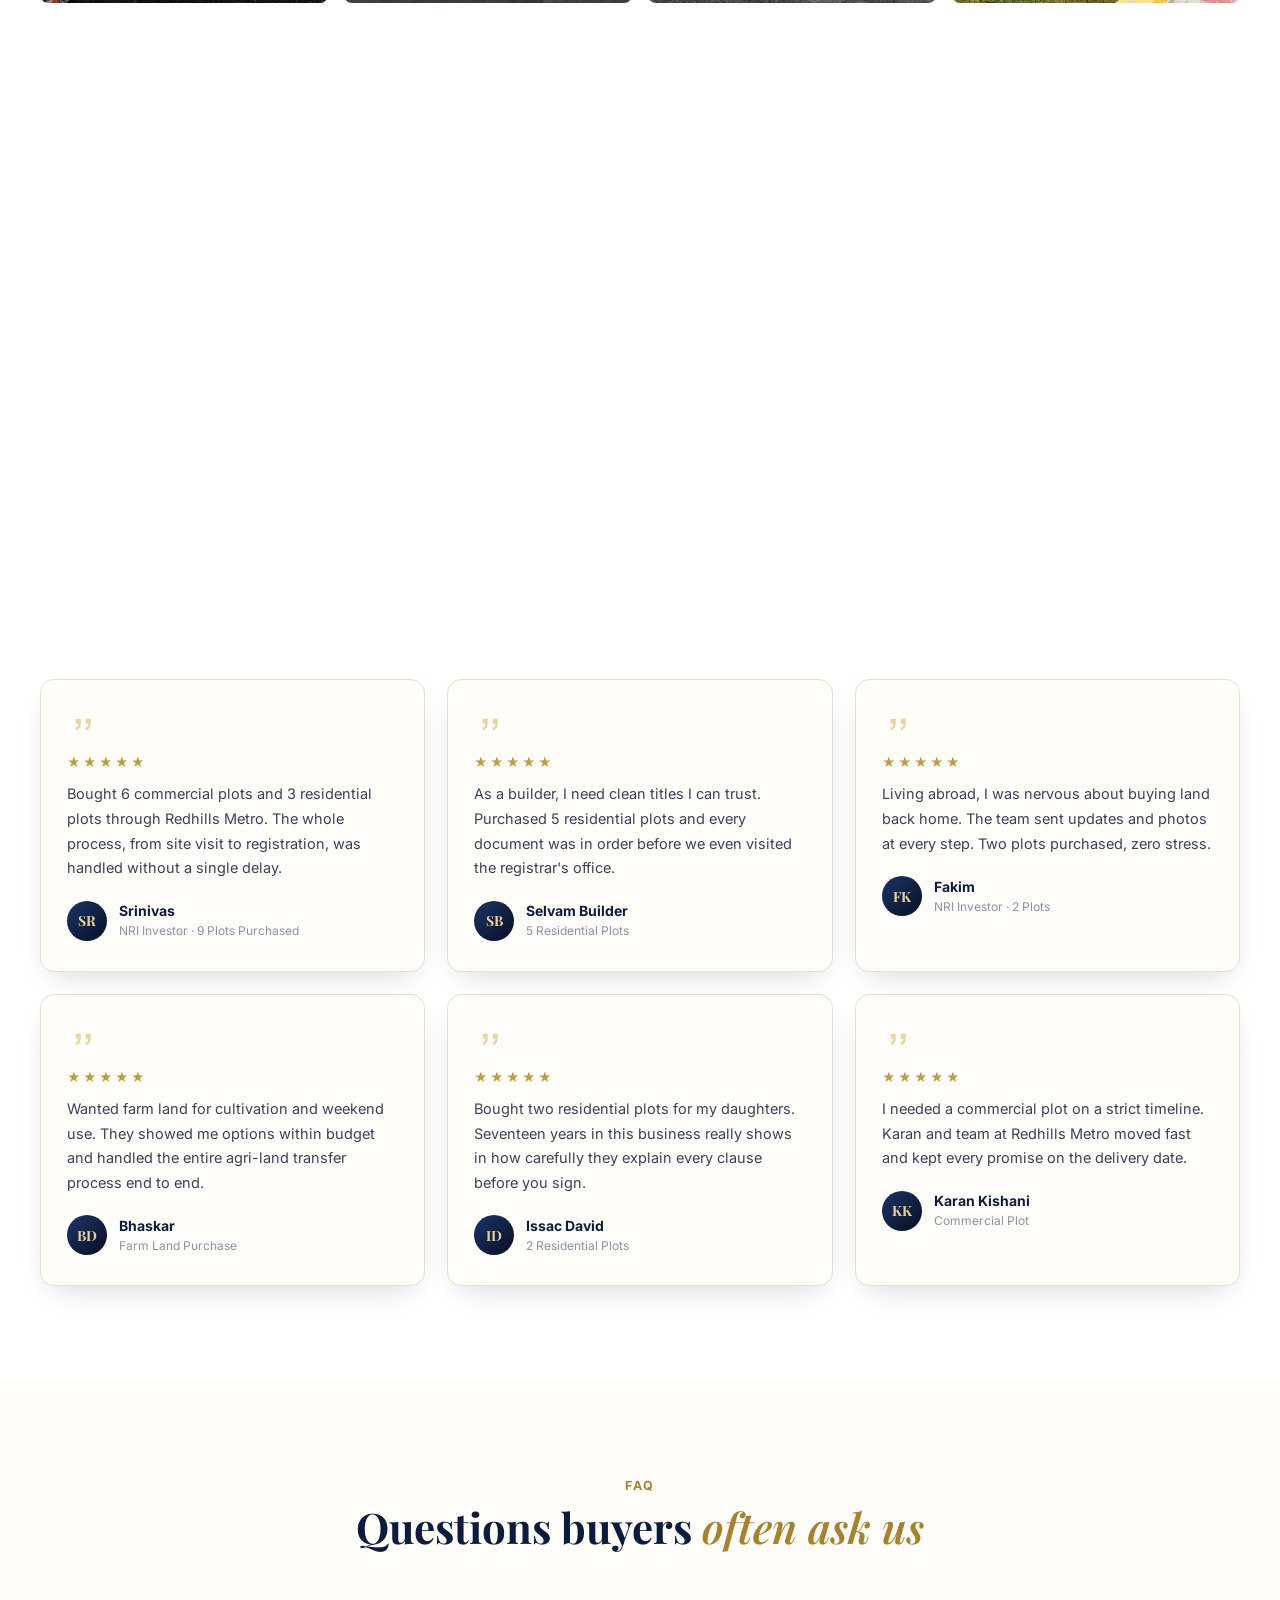
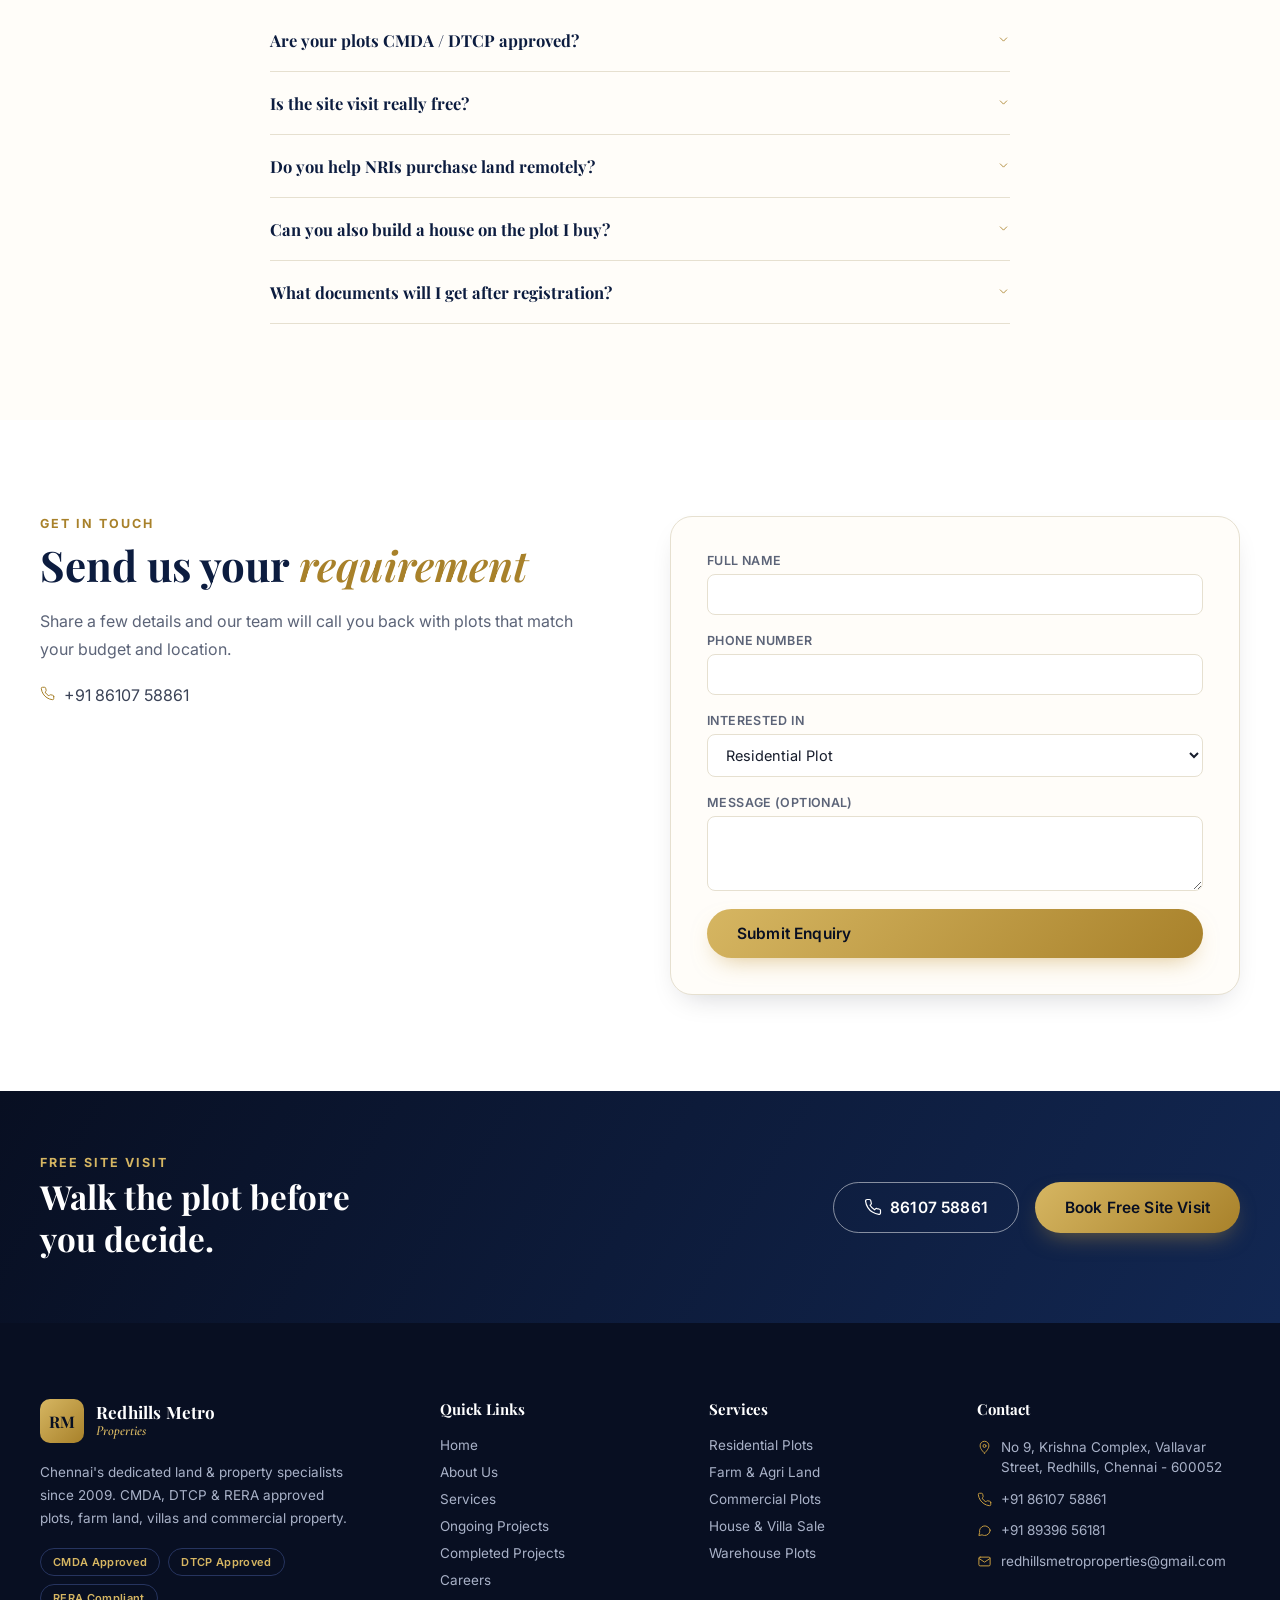
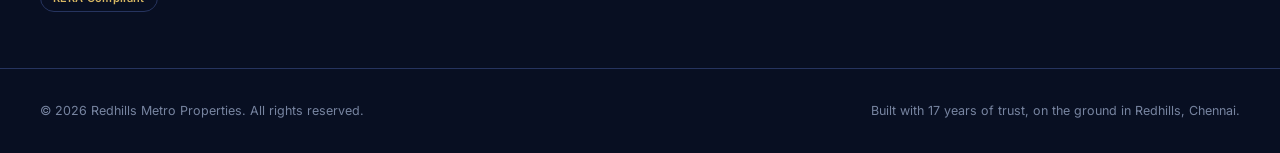
==== commit 43e52127: "Update index.html" ====
--- a/index.html
+++ b/index.html
@@ -3,12 +3,52 @@
 <head>
 <meta charset="UTF-8">
 <meta name="viewport" content="width=device-width, initial-scale=1.0">
-<title>Redhills Metro Properties | CMDA &amp; RERA Approved Plots for Sale in Chennai</title>
-<meta name="description" content="Redhills Metro Properties — 17 years of trusted CMDA &amp; DTCP approved, RERA compliant plots, farm land, villas and commercial properties across Chennai.">
+<title>Redhills Properties for Sale | CMDA & RERA Approved Plots – Redhills Metro Properties</title>
+<meta name="description" content="Looking for property in Redhills, Chennai? Redhills Metro Properties offers CMDA & DTCP approved residential plots, farm land, villas & commercial plots. 17 years, 1500+ happy owners. Free site visit.">
+<link rel="canonical" href="https://www.redhillsmetroproperties.in/">
+<meta name="robots" content="index, follow">
+<link rel="canonical" href="https://www.yourdomain.com/">
+<meta name="robots" content="index, follow">
+  <meta property="og:title" content="Redhills Properties for Sale | Redhills Metro Properties">
+<meta property="og:description" content="CMDA & RERA approved plots, farm land, villas & commercial property in Redhills, Chennai. 17 years of trust.">
+<meta property="og:image" content="https://www.redhillsmetroproperties.in/images/hero-building.jpg">
+<meta property="og:url" content="https://www.redhillsmetroproperties.in/">
+<meta property="og:type" content="website">
+<meta name="twitter:card" content="summary_large_image">
 <link rel="preconnect" href="https://fonts.googleapis.com">
 <link rel="preconnect" href="https://fonts.gstatic.com" crossorigin>
 <link href="https://fonts.googleapis.com/css2?family=Playfair+Display:ital,wght@0,600;0,700;1,500;1,600&family=Inter:wght@400;500;600;700&family=Cormorant+Garamond:ital,wght@0,600;1,500&display=swap" rel="stylesheet">
 <link rel="stylesheet" href="css/style.css">
+  <script type="application/ld+json">
+{
+  "@context": "https://schema.org",
+  "@type": "RealEstateAgent",
+  "name": "Redhills Metro Properties",
+  "image": "https://www.redhillsmetroproperties.in/images/logo.png",
+  "url": "https://www.redhillsmetroproperties.in/",
+  "telephone": "+91-86107-58861",
+  "address": {
+    "@type": "PostalAddress",
+    "streetAddress": "No 9, Krishna Complex, Vallavar Street",
+    "addressLocality": "Redhills",
+    "addressRegion": "Tamil Nadu",
+    "postalCode": "600052",
+    "addressCountry": "IN"
+  },
+  "geo": {
+    "@type": "GeoCoordinates",
+    "latitude": "13.1930",
+    "longitude": "80.1800"
+  },
+  "openingHours": "Mo-Su 08:00-21:00",
+  "areaServed": "Redhills, Chennai",
+  "priceRange": "$$",
+  "sameAs": [
+    "https://www.facebook.com/yourpage",
+    "https://www.instagram.com/yourpage"
+  ]
+}
+</script>
 </head>
 <body>
 
@@ -100,7 +140,7 @@
 
 <!-- ================= HERO (full-bleed) ================= -->
 <section class="hero-full">
-  <div class="hero-full__bg" style="background-image:url('images/hero-building.jpg');"></div>
+  <div class="hero-full__bg" style="background-image:url('images/hero-building.jpg');" role="img" aria-label="Redhills Metro Properties CMDA approved plots for sale in Redhills Chennai"></div>
   <div class="hero-full__overlay"></div>
 
   <div class="hero-full__content reveal">
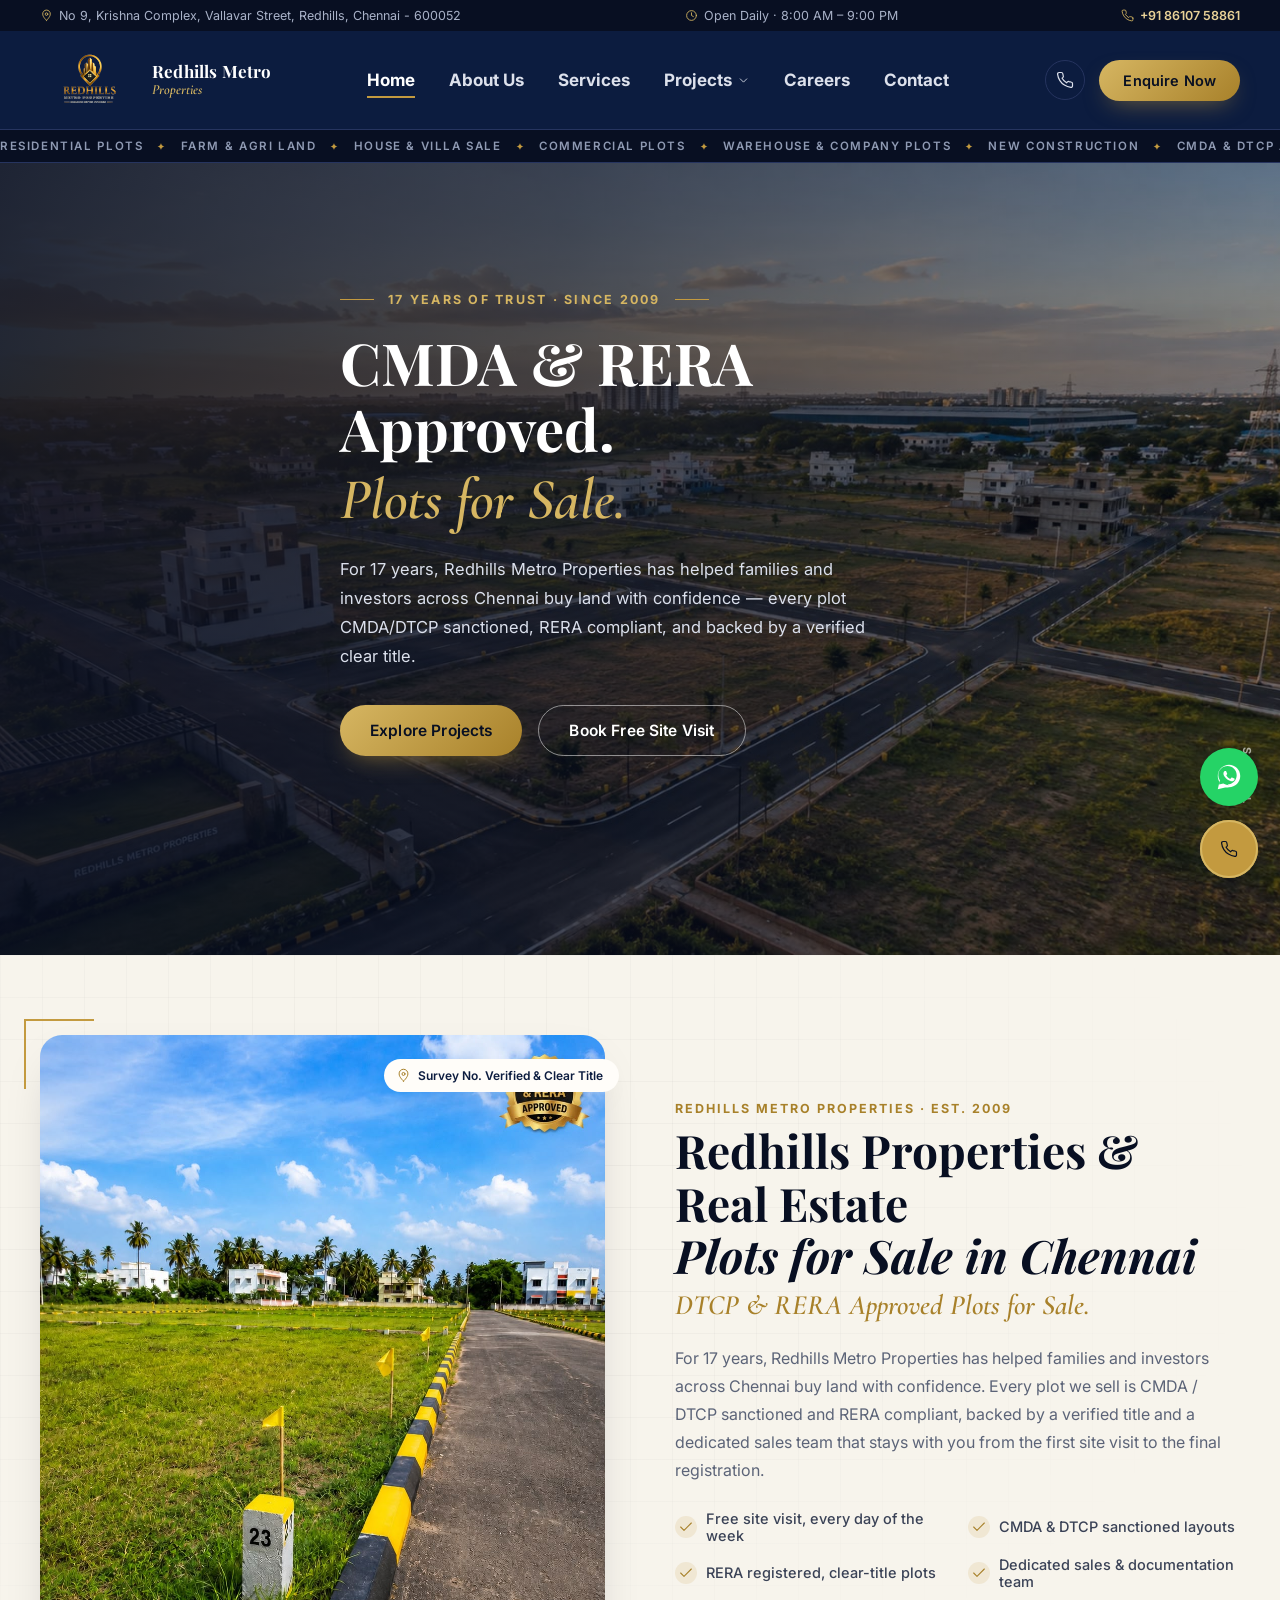
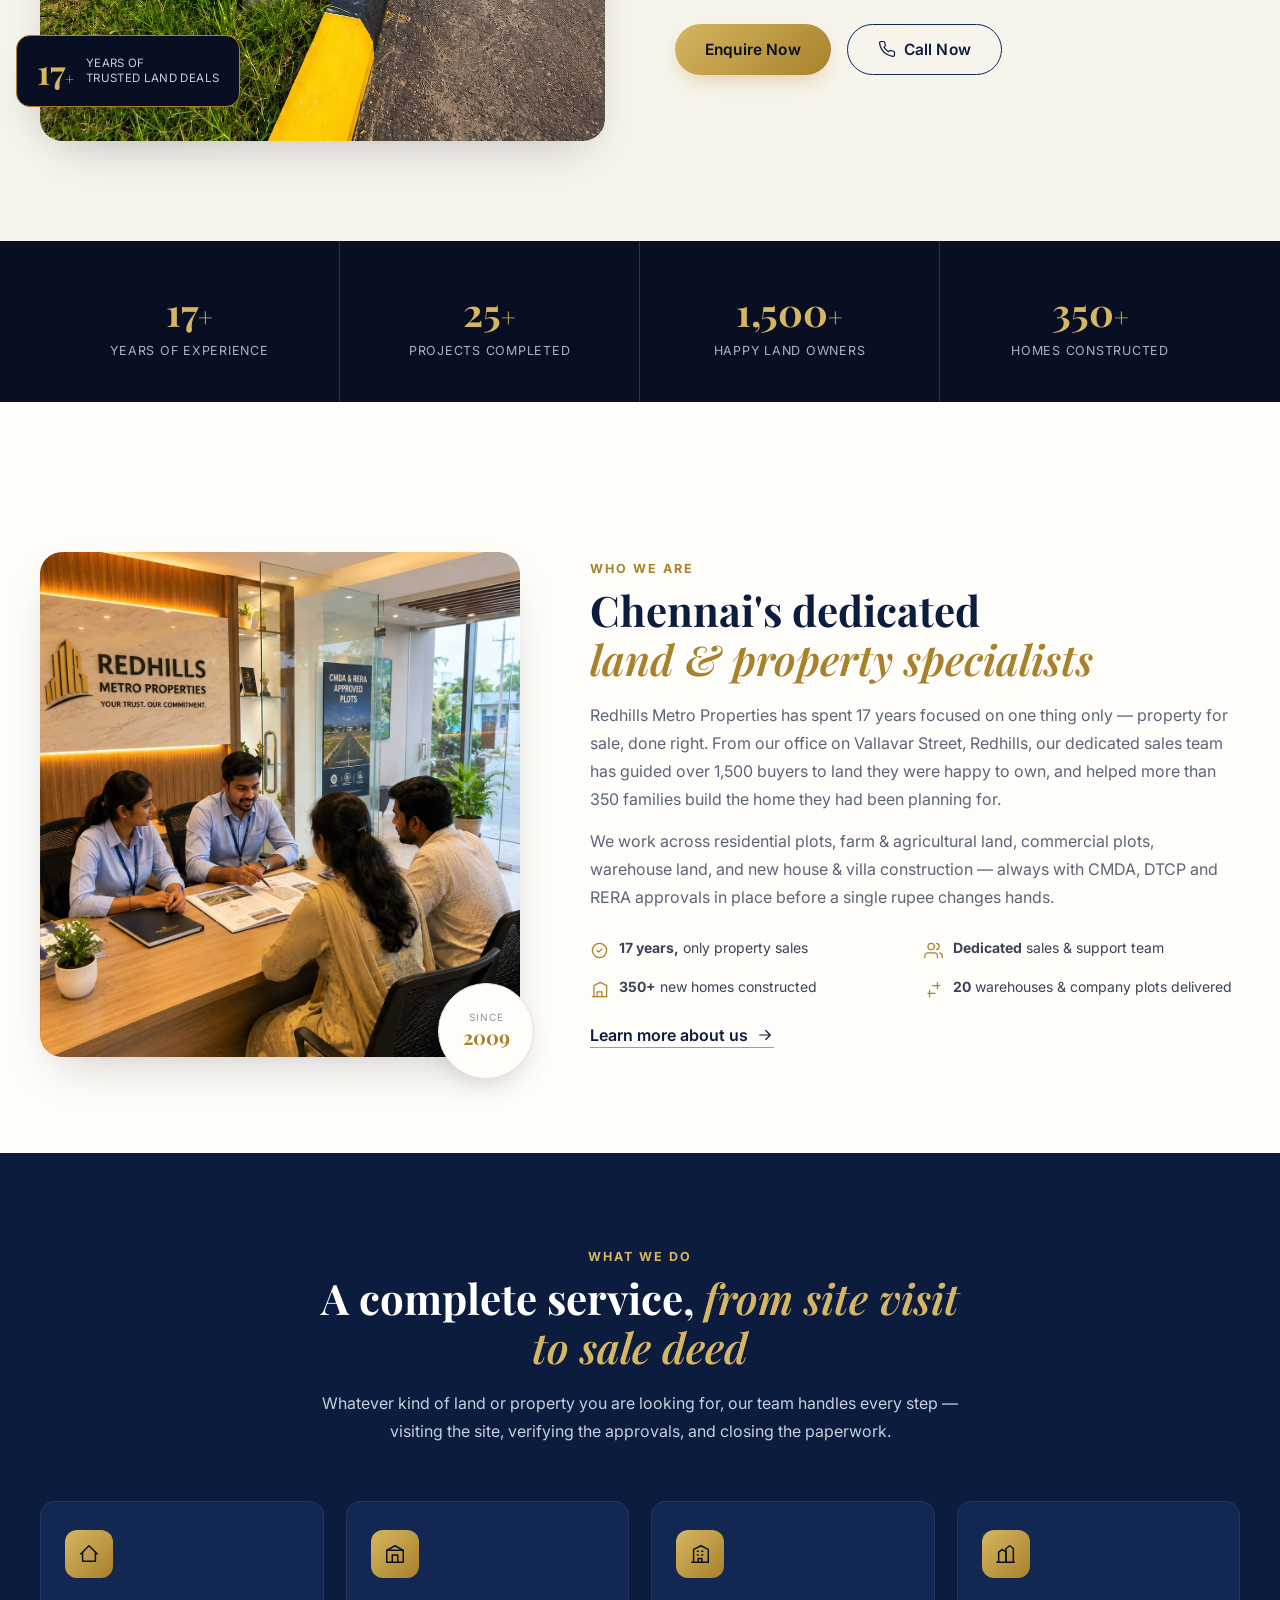
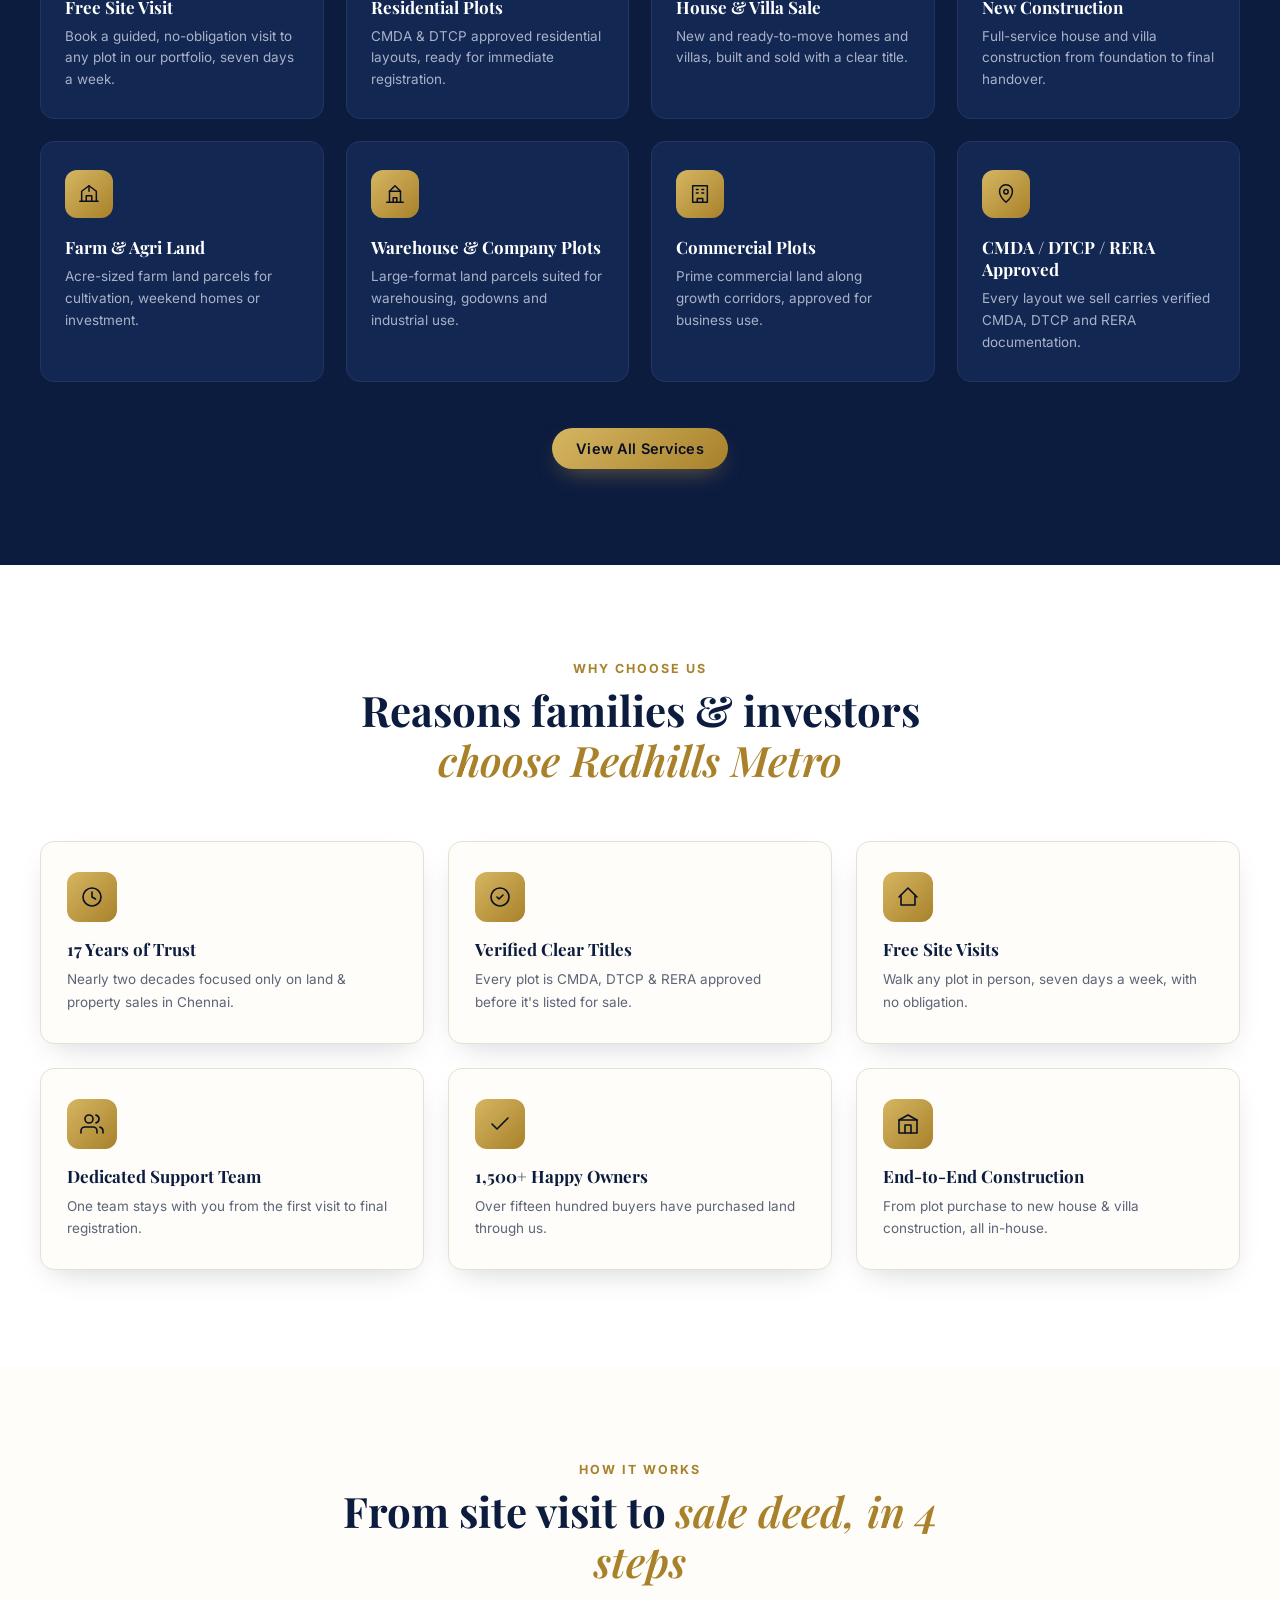
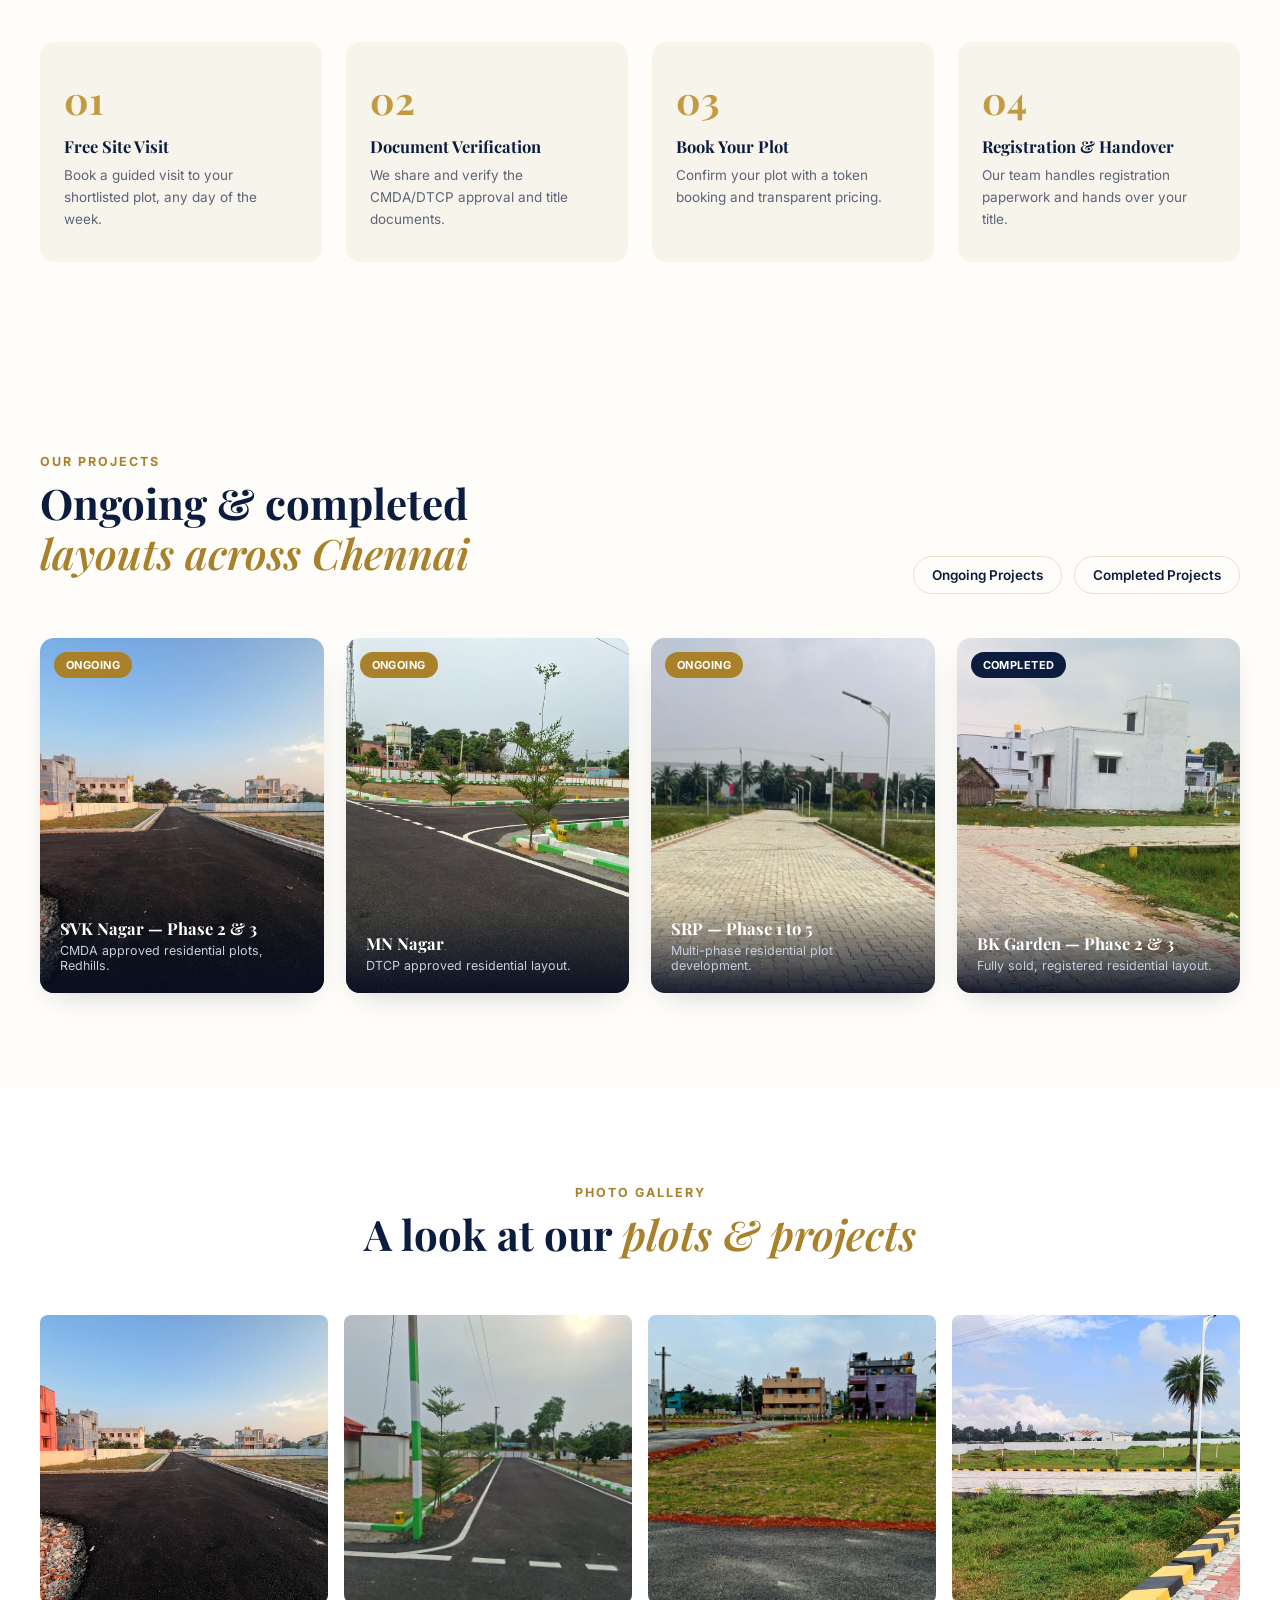
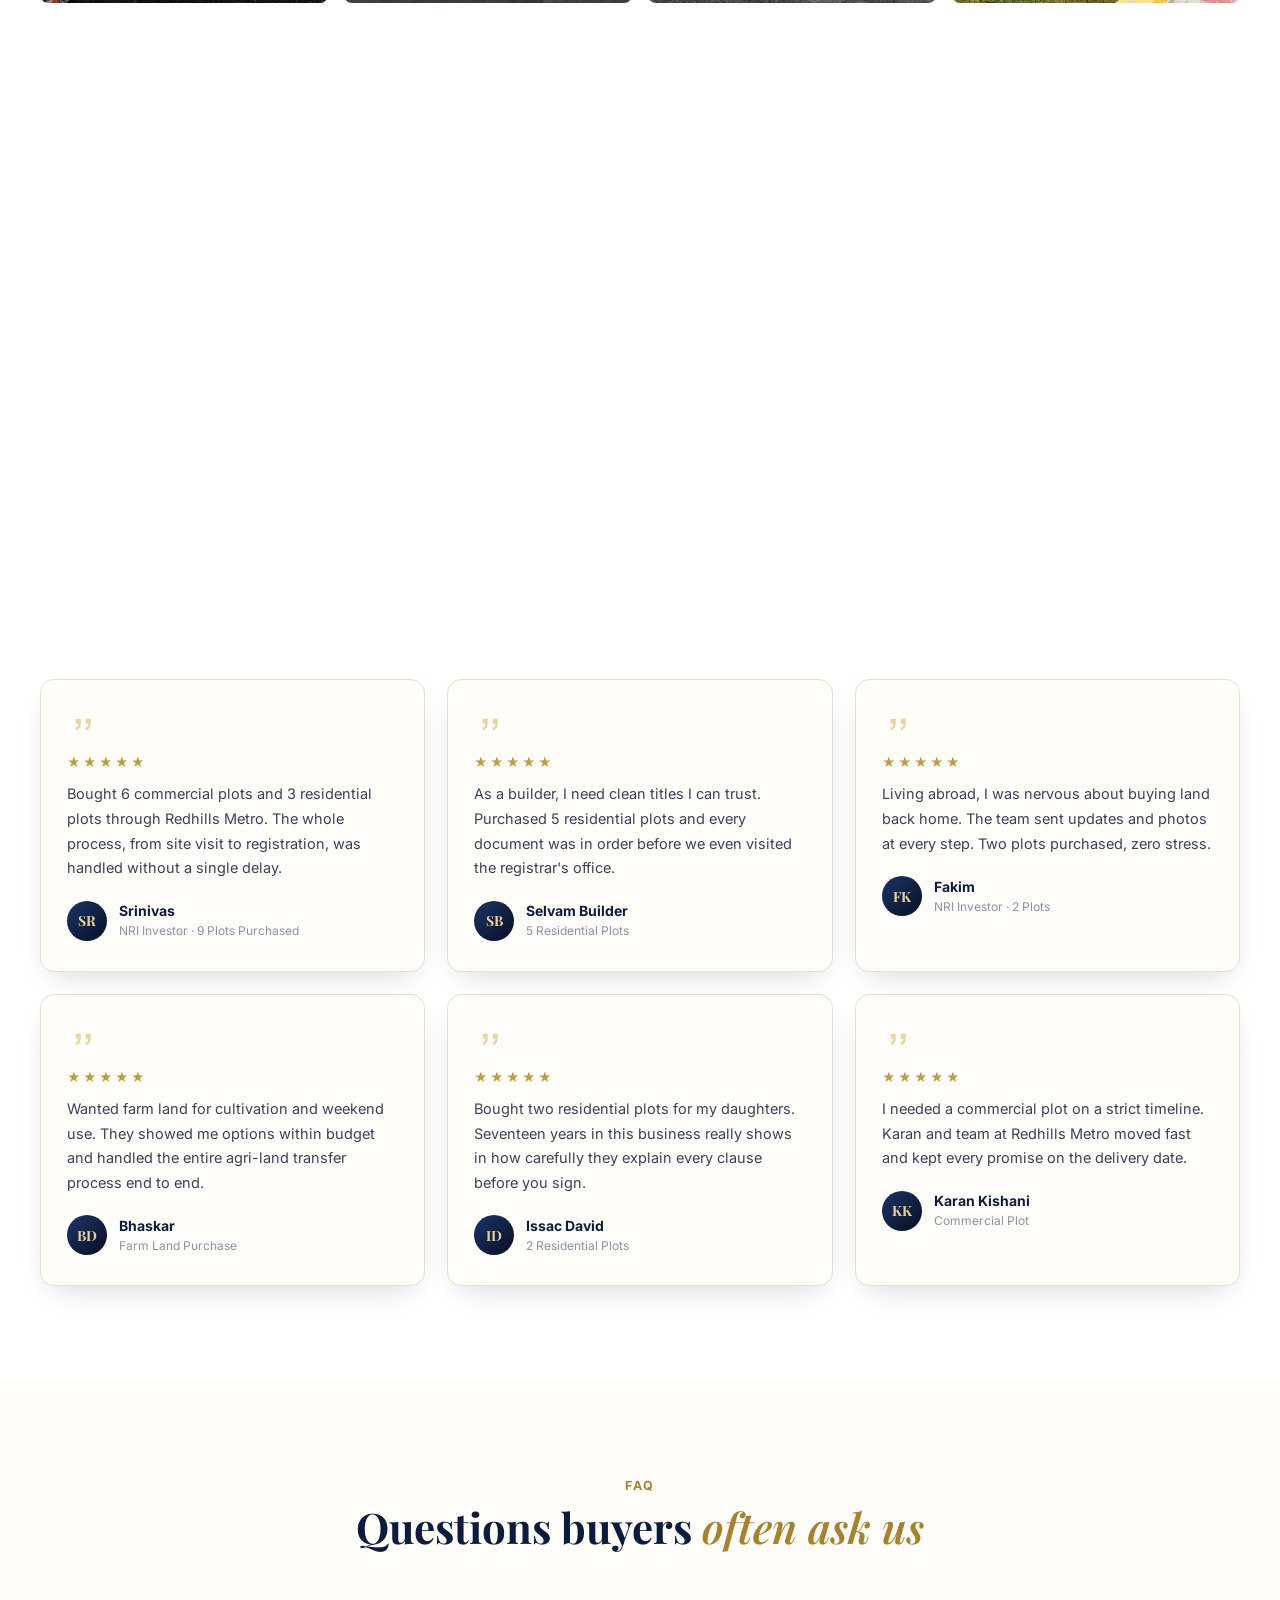
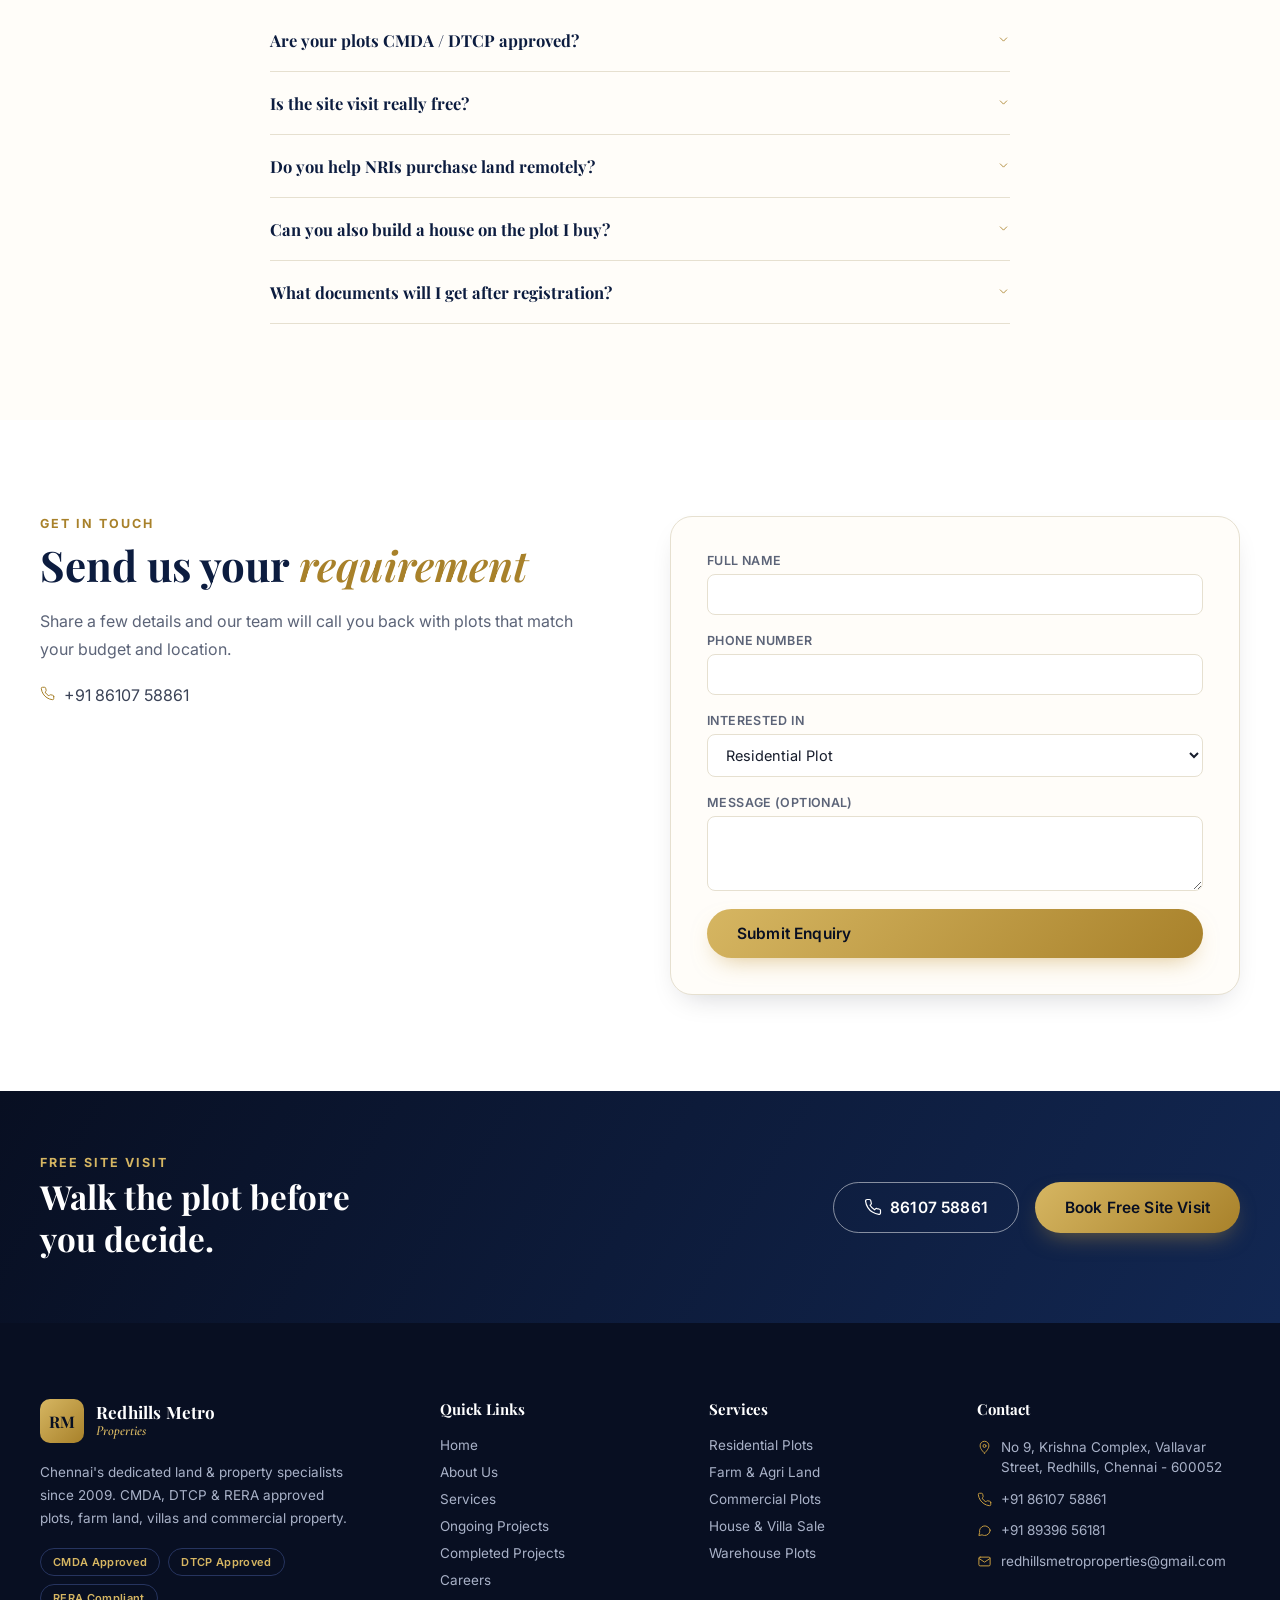
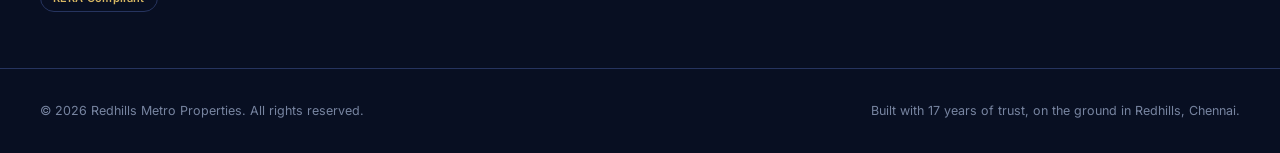
==== commit ce24e732: "Update index.html" ====
--- a/index.html
+++ b/index.html
@@ -3,11 +3,12 @@
 <head>
 <meta charset="UTF-8">
 <meta name="viewport" content="width=device-width, initial-scale=1.0">
-<title>Redhills Properties for Sale | CMDA & RERA Approved Plots – Redhills Metro Properties</title>
+<title>Redhills Properties | Red Hills Real Estate & Plots for Sale in Chennai</title>
+
 <meta name="description" content="Looking for property in Redhills, Chennai? Redhills Metro Properties offers CMDA & DTCP approved residential plots, farm land, villas & commercial plots. 17 years, 1500+ happy owners. Free site visit.">
 <link rel="canonical" href="https://www.redhillsmetroproperties.in/">
 <meta name="robots" content="index, follow">
-<link rel="canonical" href="https://www.yourdomain.com/">
+
 <meta name="robots" content="index, follow">
   <meta property="og:title" content="Redhills Properties for Sale | Redhills Metro Properties">
 <meta property="og:description" content="CMDA & RERA approved plots, farm land, villas & commercial property in Redhills, Chennai. 17 years of trust.">
@@ -15,6 +16,8 @@
 <meta property="og:url" content="https://www.redhillsmetroproperties.in/">
 <meta property="og:type" content="website">
 <meta name="twitter:card" content="summary_large_image">
+  <meta name="description" content="Redhills Metro Properties is a trusted Redhills, Chennai real estate company offering residential plots, farm land, commercial plots, villas and houses. Explore approved properties and book a free site visit.">
+
 <link rel="preconnect" href="https://fonts.googleapis.com">
 <link rel="preconnect" href="https://fonts.gstatic.com" crossorigin>
 <link href="https://fonts.googleapis.com/css2?family=Playfair+Display:ital,wght@0,600;0,700;1,500;1,600&family=Inter:wght@400;500;600;700&family=Cormorant+Garamond:ital,wght@0,600;1,500&display=swap" rel="stylesheet">
@@ -183,7 +186,11 @@
 
     <div class="hero__content reveal">
       <p class="eyebrow">Redhills Metro Properties · Est. 2009</p>
-      <h1 class="hero__title">CMDA &amp; RERA Approved<br>Plots for Sale.</h1>
+      <h1 class="hero__title">
+  Redhills Properties &amp; Real Estate<br>
+  <em>Plots for Sale in Chennai</em>
+</h1>
+
       <p class="hero__subtitle">DTCP &amp; RERA Approved Plots for Sale.</p>
       <p class="hero__desc">
         For 17 years, Redhills Metro Properties has helped families and investors across
